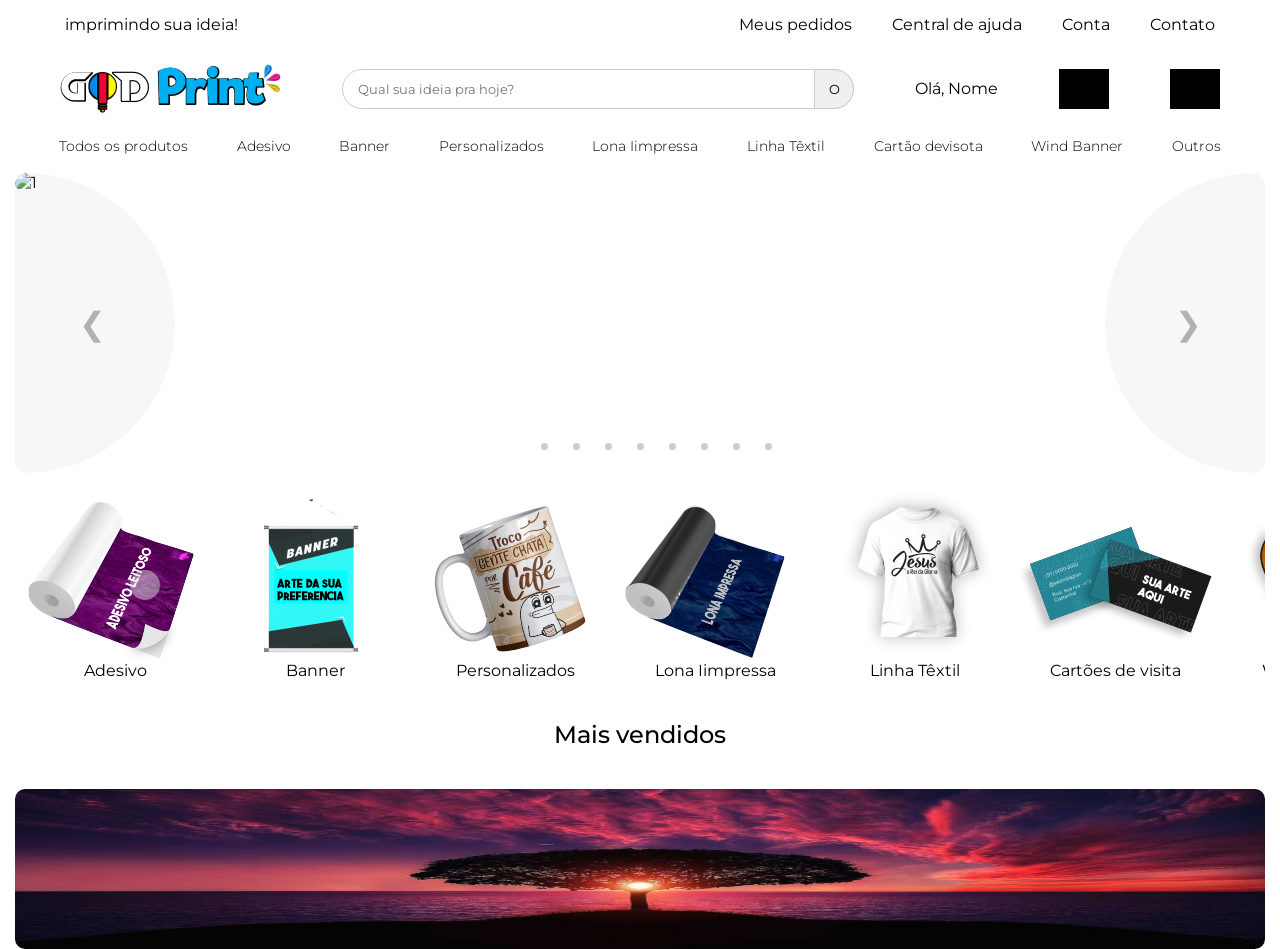
==== index.html @ 7f3253e9 "Initial commit" ====
<!DOCTYPE html>
<html lang="pt-br">
<head>
    <meta charset="UTF-8">
    <meta name="viewport" content="width=device-width, initial-scale=1.0">
    <title>God Print</title>
    <link rel="stylesheet" href="style.css">
</head>
<body>
    <header>
        <nav>
            <p class="slogan">imprimindo sua ideia!</p>
            <div class="nav">
                <li>Meus pedidos</li>
                <li>Central de ajuda</li>
                <li>Conta</li>
                <li>Contato</li>
            </div>
        </nav>
        <menu>
            <img src="imagens/logo.png" alt="logo">
            <div class="MenuDePesquisa">
                <input type="text" id="menu de pesquisa" placeholder="Qual sua ideia pra hoje?">
                <button id="ButtonPesquisa">O</button>
            </div>
            <div>
                <p>Olá, Nome</p>
            </div>
            <div id="favoritos" class="iconeMenu"></div>
            <div id="carrinho" class="iconeMenu"></div>
        </menu>
        <div class="nav-b">
            <li>Todos os produtos</li>
            <li>Adesivo</li>
            <li>Banner</li>
            <li>Personalizados</li>
            <li>Lona Iimpressa</li>
            <li>Linha Têxtil</li>
            <li>Cartão devisota</li>
            <li>Wind Banner</li>
            <li>Outros</li>  
        </div>
    </header>
    
    <div class="carousel">
        <div class="carousel-track" id="track">
          <!-- 9 imagens -->
          <div class="carousel-slide"><img src="https://picsum.photos/id/1011/800/400" alt="1" /></div>
          <div class="carousel-slide"><img src="https://picsum.photos/id/1012/800/400" alt="2" /></div>
          <div class="carousel-slide"><img src="https://picsum.photos/id/1013/800/400" alt="3" /></div>
          <div class="carousel-slide"><img src="https://picsum.photos/id/1015/800/400" alt="4" /></div>
          <div class="carousel-slide"><img src="https://picsum.photos/id/1016/800/400" alt="5" /></div>
          <div class="carousel-slide"><img src="https://picsum.photos/id/1018/800/400" alt="6" /></div>
          <div class="carousel-slide"><img src="https://picsum.photos/id/1020/800/400" alt="7" /></div>
          <div class="carousel-slide"><img src="https://picsum.photos/id/1021/800/400" alt="8" /></div>
          <div class="carousel-slide"><img src="https://picsum.photos/id/1024/800/400" alt="9" /></div>
        </div>
    
        <button class="nav-button prev" id="prev">&#10094;</button>
        <button class="nav-button next" id="next">&#10095;</button>
    
    </div>
    <div class="radio-nav" id="radio-nav"></div>

    <div class="NavLinhasDeProdutos"> 
        <div class="carrossel-container">
            <div class="carrossel" id="carrossel">
                <div class="LinhasDeProdutos">
                    <img src="imagens/adesivo-logo.png" alt="adesivo-logo">
                    <p>Adesivo</p>
                </div>
                <div class="LinhasDeProdutos">
                    <img src="imagens/banner-logo.png" alt="banner-logo">
                    <p>Banner</p>
                </div>
                <div class="LinhasDeProdutos">
                    <img src="imagens/caneca-logo.png" alt="Personalizados">
                    <p>Personalizados</p>
                </div>
                <div class="LinhasDeProdutos">
                    <img src="imagens/lona-impressa-logo.png" alt="lona-impressa-logo">
                    <p>Lona Iimpressa</p>
                </div>
                <div class="LinhasDeProdutos">
                    <img src="imagens/lonha-textil-logo.png" alt="linha-textil">
                    <p>Linha Têxtil</p>
                </div>
                <div class="LinhasDeProdutos">
                    <img src="imagens/cartoes-de-visita-logo.png" alt="cartoes-de-visita-logo">
                    <p>Cartões de visita</p>
                </div>
                <div class="LinhasDeProdutos">
                    <img src="imagens/wind-banner-logo.png" alt="wind-banner-logo">
                    <p>Wind Banner</p>
                </div>
                <div class="LinhasDeProdutos">
                    <img src="imagens/bone-logo.png" alt="bone-logo">
                    <p>Boné</p>
                </div>
            </div>
        </div>
    </div>
    <div class="botoes">
      <button id="anterior"><</button>
      <button id="proximo">></button>
    </div>

    <div class="MaisVendidos">
        <h2>Mais vendidos</h2>
        <img src="imagens/teste.jpg" alt="img1" class="img1">
    </div>
    
    <script src="script.js"></script>

</body>
</html>
---- style.css ----
@import url('https://fonts.googleapis.com/css2?family=Montserrat:ital,wght@0,100..900;1,100..900&display=swap');

* {
    box-sizing: border-box;
    padding: 0;
    margin: 0;
    font-family: "montserrat";
    list-style: none;
  }

  body {
    margin: auto;
    max-width: 1250px;
  }

  nav {
    display: flex;
    flex-direction: row;
    justify-content: space-between;
    padding: 15px 50px;
  }

  nav > div.nav {
    display: flex;
    gap: 40px;
  }

  menu {
    display: flex;
    justify-content: space-around;
    align-items: center;
    padding: 15px;
  }

  .iconeMenu {
    background-color: #000000;
    width: 50px;
    height: 40px;
  }

  .MenuDePesquisa > input {
    border: none;
    width: 40vw;
    height: 40px;
    border-radius: 20px;
    padding: 15px;
    border: 1px solid #cccccc;
    outline: none;
}

#ButtonPesquisa {
    position: absolute;
    transform: translate(-40px);
    
    border-radius: 0px 20px 20px 0px;
    width: 40px;
    height: 40px;
    border: 1px solid #cccccc;
  }

  .nav-b {
    display: flex;
    gap: 40px;
    justify-content: space-around;
    height: 35px;
    align-items: center;
    padding: 0 40px;
    font-weight: 300;
    font-size: 14px;
  }

  .carousel {
    margin: auto;
    margin-top: 10px;
    position: relative;
    width: 900%;
    max-width: 100%;
    height: 300px;
    overflow: hidden;
    border-radius: 12px;
  }

  .carousel-track {
    display: flex;
    transition: transform 1s ease;
    cursor: grab;
  }

  .carousel-slide {
    min-width: 100%;
    height: 100%;
    transition: 0.3s;
    user-select: none;
  }

  .carousel-slide img {
    min-width: 100%;
    display: block;
    border-radius: 12px;
  }

  .nav-button {
    width: 300px;
    height: 300px;
    position: absolute;
    top: 50%;
    background: #7a7a7a10;
    border: none;
    color: rgb(177, 177, 177);
    font-size: 2rem;
    padding: 0.5rem 1rem;
    cursor: pointer;
    z-index: 10;
    border-radius: 50%;
    transition: .5s;
  }

  .nav-button:hover {
    background: #7a7a7a40;
  }

  .prev {
    left: 10px;
    transform: translate(-50%, -50%);
    padding-left: 150px;
  }

  .next {
    right: 10px;
    transform: translate(50%, -50%);
    padding-right: 150px;
  }

  .radio-nav {
    width: 100%;
    transform: translateY(-40px);
    display: flex;
    justify-content: center;
    margin-top: 10px;
    gap: 2%;
  }

  .radio-nav input[type="radio"] {
    appearance: none;
    width: 7px;
    height: 7px;
    background: #cccccc;
    border-radius: 50%;
    cursor: pointer;
    transition: .5s;
  }

  .radio-nav input[type="radio"]:checked {
    background: #ffffff;
    transform: scale(1.5);
  }

  .NavLinhasDeProdutos {
    display: flex;
    overflow: hidden;
  }

  .LinhasDeProdutos {
    display: flex;
    flex-direction: column;
    text-align: center;
  }

  .carrossel-container {
    position: relative;
    width: 1250px;
    overflow: hidden;
  }

  .carrossel {
    display: flex;
    transition: transform 0.5s ease-in-out;
  }

  .item {
    min-width: 200px;
    height: 190px;
    display: flex;
    justify-content: center;
    align-items: center;
    font-size: 2em;
    color: white;
  }
  
  .botoes {
    position: absolute;
    top: 585px;
    left: 130px;
    width: 1340px;
    display: flex;
    justify-content: space-between;
    transform: translateY(-50%);
  }

  .botoes button {
    font-family: 'Franklin Gothic Medium', 'Arial Narrow', Arial, sans-serif;
    background: #dddddd80;
    color: #989898;
    width: 30px;
    height: 30px;
    border: none;
    cursor: pointer;
    font-size: 15px;
    border-radius: 50%;
    transition: .5s;
  }

  .botoes button:hover {
    background: #a4a4a4b3;
    color: white;
  }

  .MaisVendidos {
    display: flex;
    flex-direction: column;
    align-items: center;
  }
  
  .MaisVendidos > h2 {
    text-align: center;
    margin: 40px;
    font-weight: 500;
  }

  .MaisVendidos > .img1 {
    width: 100%;
    height: 160px;
    border-radius: 10px;
  }
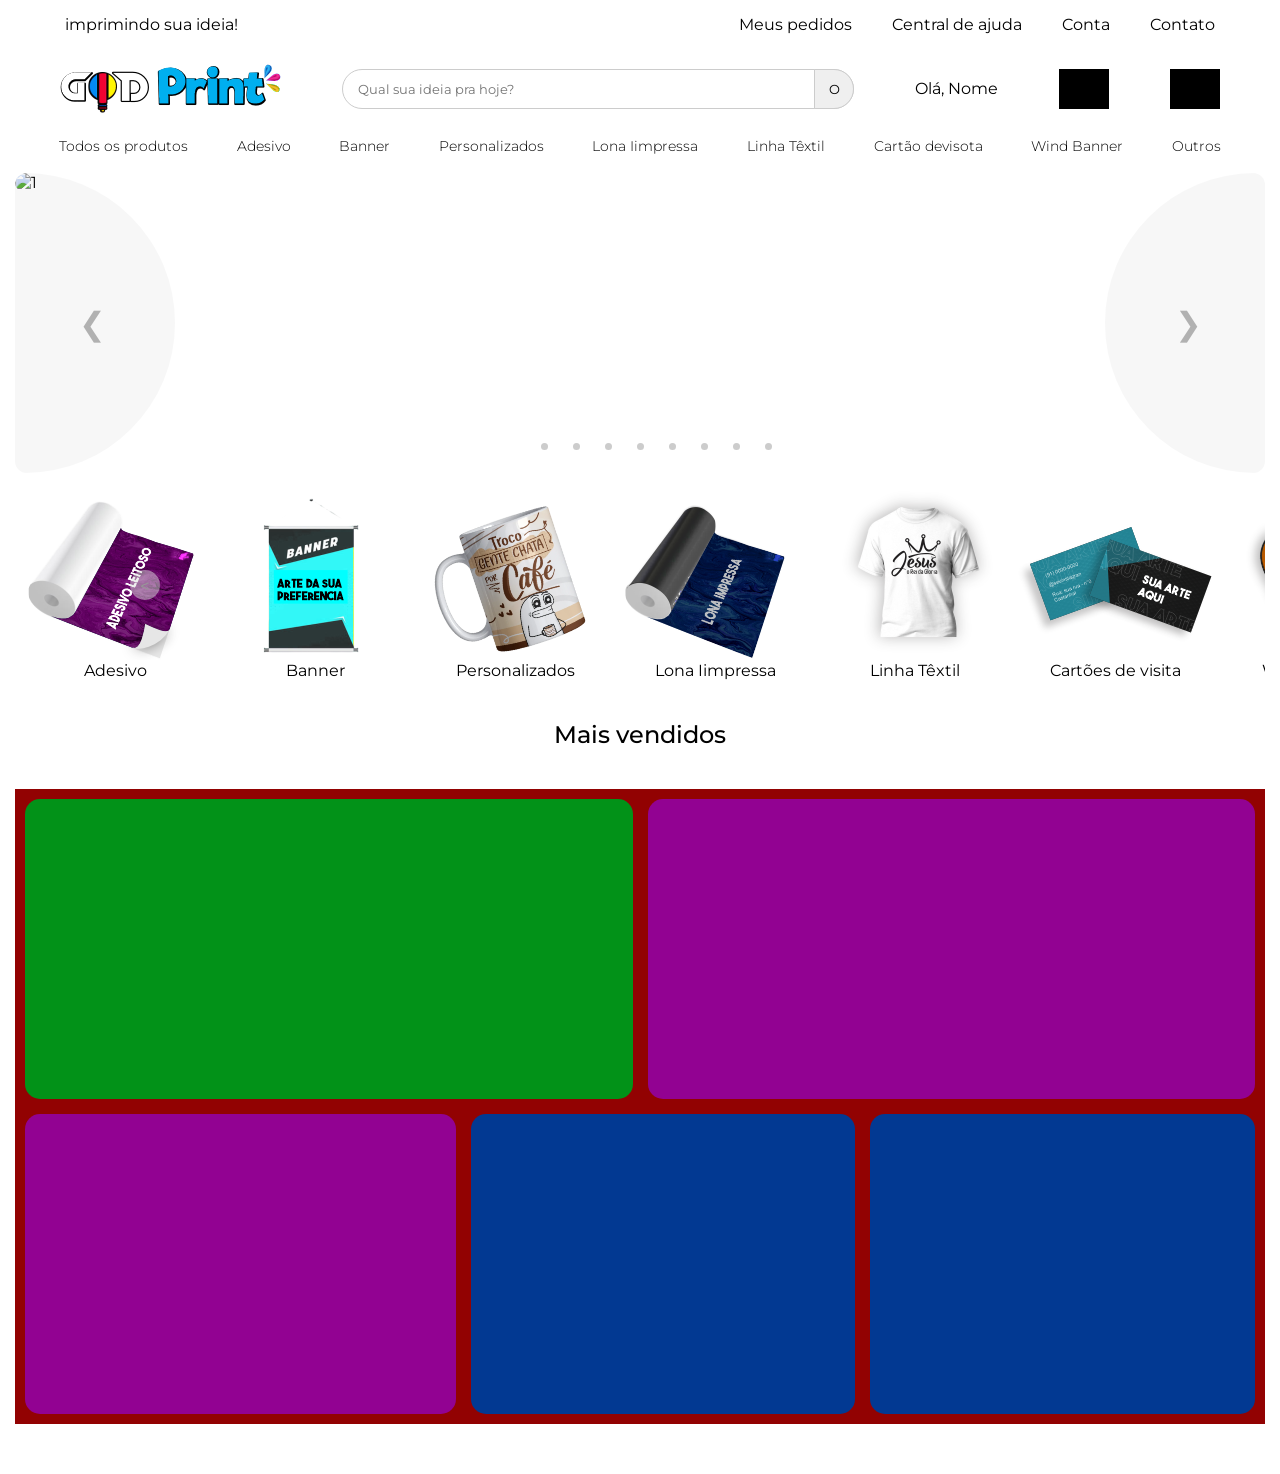
==== commit 106c12e2: "mais vendidos imgs" ====
--- a/index.html
+++ b/index.html
@@ -107,7 +107,27 @@
 
     <div class="MaisVendidos">
         <h2>Mais vendidos</h2>
-        <img src="imagens/teste.jpg" alt="img1" class="img1">
+
+        <div class="ConteinerMaisVendidos">
+        
+            <div class="imgMaisVendidos img1">
+                <!-- <img src="imagens/teste.jpg" alt="teste"> -->
+            </div>
+            <div class="imgMaisVendidos img2">
+                <!-- <img src="imagens/teste.jpg" alt="teste"> -->
+            </div>
+            <div class="imgMaisVendidos img3">
+                <!-- <img src="imagens/teste.jpg" alt="teste"> -->
+            </div>
+            <div class="imgMaisVendidos img4">
+                <!-- <img src="imagens/teste.jpg" alt="teste"> -->
+            </div>
+            <div class="imgMaisVendidos img5">
+                <!-- <img src="imagens/teste.jpg" alt="teste"> -->
+            </div>
+
+        </div>
+
     </div>
     
     <script src="script.js"></script>
--- a/style.css
+++ b/style.css
@@ -227,8 +227,31 @@
     font-weight: 500;
   }
 
-  .MaisVendidos > .img1 {
+  .ConteinerMaisVendidos {
+    display: flex;
+    flex-wrap: wrap;
+    background-color: #920202;
+    gap: 15px;
     width: 100%;
-    height: 160px;
-    border-radius: 10px;
+    margin-bottom: 50px;
+    padding: 10px;
+  }
+
+  .imgMaisVendidos {
+    /* width: 100%; */
+    height: 300px;
+    flex-grow: 1;
+    flex-basis: 200px;
+    background-color: #023992;
+    border-radius: 15px;
+  }
+
+  .ConteinerMaisVendidos .img1 {
+    min-width: 450px;
+    background-color: #029218;
+  }
+
+  .ConteinerMaisVendidos .img2, .img3 {
+    min-width: 35%;
+    background-color: #920292;
   }
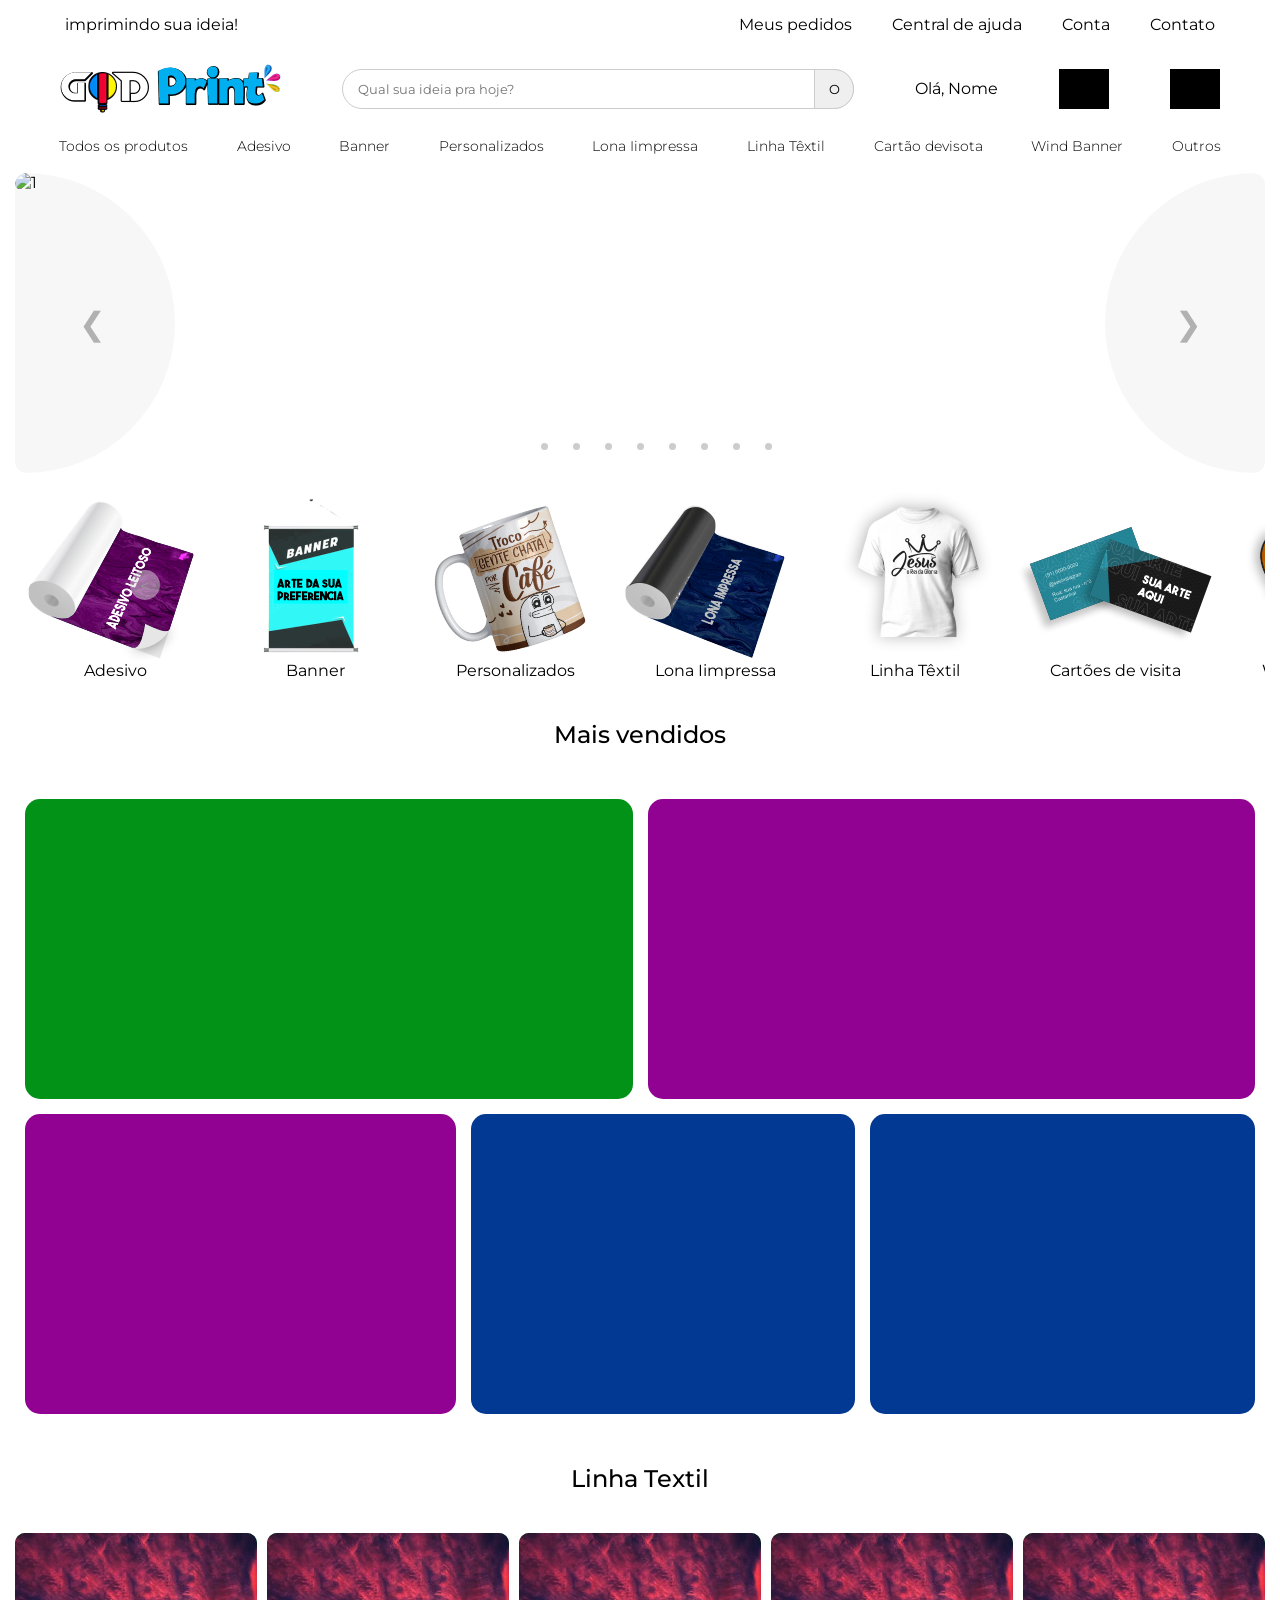
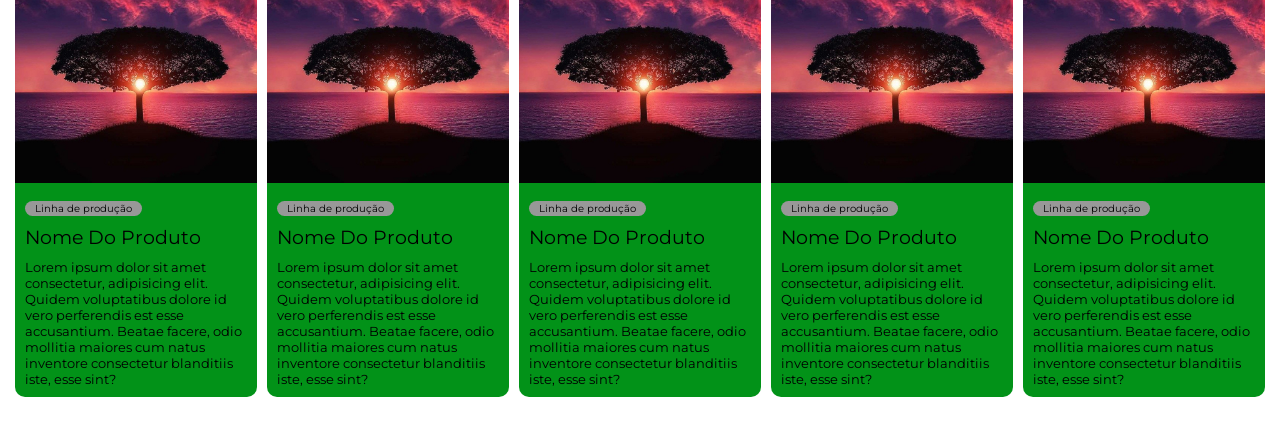
==== commit db0f66a8: "inicio dos produtos têxtil" ====
--- a/index.html
+++ b/index.html
@@ -3,6 +3,7 @@
 <head>
     <meta charset="UTF-8">
     <meta name="viewport" content="width=device-width, initial-scale=1.0">
+    <link rel="shortcut icon" type="imagex/png" href="imagens/favicon.png">
     <title>God Print</title>
     <link rel="stylesheet" href="style.css">
 </head>
@@ -128,6 +129,56 @@
 
         </div>
 
+        
+    </div>
+    <div class="LinhaTextil">
+
+        <h2>Linha Textil</h2>
+        
+        <div class="ConteinerProdutos">
+            <div class="Produto">
+                <img src="imagens/teste.jpg" alt="teste" class="imgProdut">
+                <div class="InfoProdutos">
+                    <span class="LinhaDeProducao">Linha de produção</span>
+                    <h3 class="NomeProduto">Nome Do Produto</h3>
+                    <p class="DescricaoProduto">Lorem ipsum dolor sit amet consectetur, adipisicing elit. Quidem voluptatibus dolore id vero perferendis est esse accusantium. Beatae facere, odio mollitia maiores cum natus inventore consectetur blanditiis iste, esse sint?</p>
+                </div>
+            </div>
+            <div class="Produto">
+                <img src="imagens/teste.jpg" alt="teste" class="imgProdut">
+                <div class="InfoProdutos">
+                    <span class="LinhaDeProducao">Linha de produção</span>
+                    <h3 class="NomeProduto">Nome Do Produto</h3>
+                    <p class="DescricaoProduto">Lorem ipsum dolor sit amet consectetur, adipisicing elit. Quidem voluptatibus dolore id vero perferendis est esse accusantium. Beatae facere, odio mollitia maiores cum natus inventore consectetur blanditiis iste, esse sint?</p>
+                </div>
+            </div>
+            <div class="Produto">
+                <img src="imagens/teste.jpg" alt="teste" class="imgProdut">
+                <div class="InfoProdutos">
+                    <span class="LinhaDeProducao">Linha de produção</span>
+                    <h3 class="NomeProduto">Nome Do Produto</h3>
+                    <p class="DescricaoProduto">Lorem ipsum dolor sit amet consectetur, adipisicing elit. Quidem voluptatibus dolore id vero perferendis est esse accusantium. Beatae facere, odio mollitia maiores cum natus inventore consectetur blanditiis iste, esse sint?</p>
+                </div>
+            </div>
+            <div class="Produto">
+                <img src="imagens/teste.jpg" alt="teste" class="imgProdut">
+                <div class="InfoProdutos">
+                    <span class="LinhaDeProducao">Linha de produção</span>
+                    <h3 class="NomeProduto">Nome Do Produto</h3>
+                    <p class="DescricaoProduto">Lorem ipsum dolor sit amet consectetur, adipisicing elit. Quidem voluptatibus dolore id vero perferendis est esse accusantium. Beatae facere, odio mollitia maiores cum natus inventore consectetur blanditiis iste, esse sint?</p>
+                </div>
+            </div>
+            <div class="Produto">
+                <img src="imagens/teste.jpg" alt="teste" class="imgProdut">
+                <div class="InfoProdutos">
+                    <span class="LinhaDeProducao">Linha de produção</span>
+                    <h3 class="NomeProduto">Nome Do Produto</h3>
+                    <p class="DescricaoProduto">Lorem ipsum dolor sit amet consectetur, adipisicing elit. Quidem voluptatibus dolore id vero perferendis est esse accusantium. Beatae facere, odio mollitia maiores cum natus inventore consectetur blanditiis iste, esse sint?</p>
+                </div>
+            </div>
+
+        </div>
+
     </div>
     
     <script src="script.js"></script>
--- a/style.css
+++ b/style.css
@@ -230,10 +230,8 @@
   .ConteinerMaisVendidos {
     display: flex;
     flex-wrap: wrap;
-    background-color: #920202;
     gap: 15px;
     width: 100%;
-    margin-bottom: 50px;
     padding: 10px;
   }
 
@@ -254,4 +252,49 @@
   .ConteinerMaisVendidos .img2, .img3 {
     min-width: 35%;
     background-color: #920292;
-  }+  }
+
+  .LinhaTextil > h2 {
+    text-align: center;
+    margin: 40px;
+    font-weight: 500;
+  }
+
+  .ConteinerProdutos {
+    display: flex;
+    gap: 10px;
+    margin-bottom: 50px;
+  }
+
+  .Produto {
+    background-color: #029218;
+    width: 300px;
+    border-radius: 10px;
+    overflow: hidden;
+  }
+
+  .Produto > img {
+    height: 250px;
+    width: 250px;
+    object-fit: cover;
+  }
+
+  .Produto > .InfoProdutos {
+    padding: 10px;
+  }
+
+  .LinhaDeProducao {
+    background-color: #989898;
+    padding: 1px 10px;
+    border-radius: 10px;
+    font-size: 10px;
+  }
+
+  .InfoProdutos h3 {
+    margin: 10px 0;
+    font-weight: 400;
+  }
+
+  .InfoProdutos p {
+    font-size: 13px;
+  }
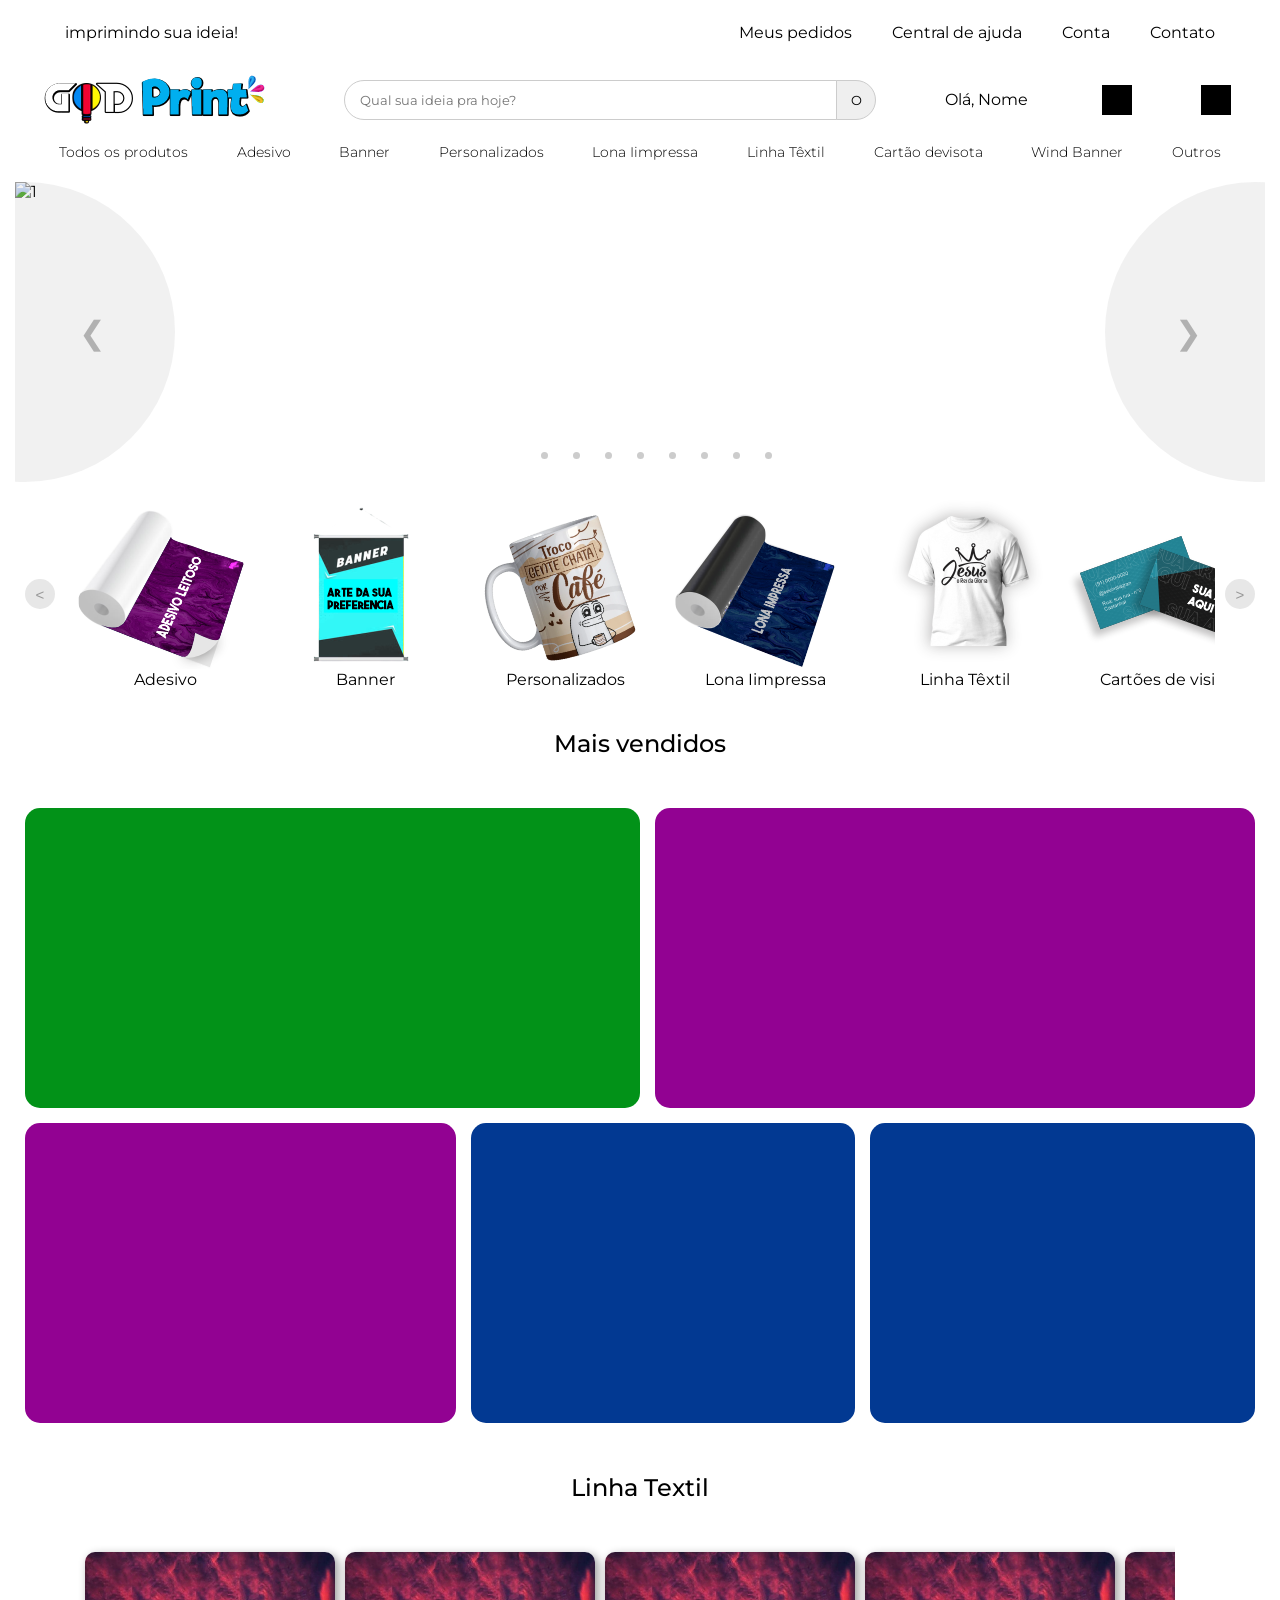
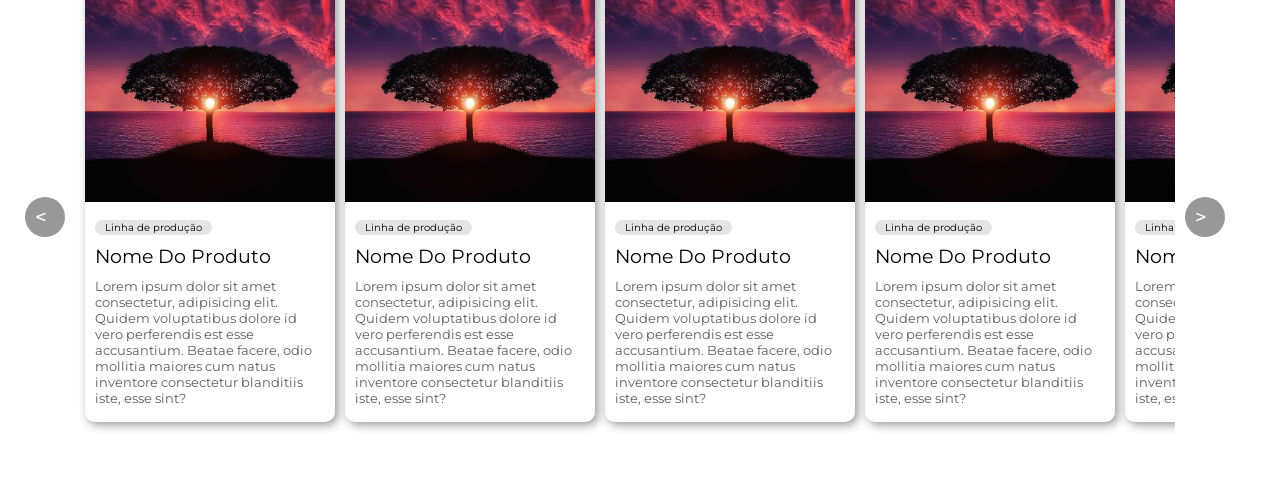
==== commit d9f27580: "Código Base Funcinando" ====
--- a/index.html
+++ b/index.html
@@ -6,6 +6,7 @@
     <link rel="shortcut icon" type="imagex/png" href="imagens/favicon.png">
     <title>God Print</title>
     <link rel="stylesheet" href="style.css">
+    <link rel="stylesheet" href="MediaQuery.css">
 </head>
 <body>
     <header>
@@ -20,6 +21,7 @@
         </nav>
         <menu>
             <img src="imagens/logo.png" alt="logo">
+            <img src="imagens/logo-god-print-mobile.png" alt="logo-god-print-mobile" class="logo-mobile">
             <div class="MenuDePesquisa">
                 <input type="text" id="menu de pesquisa" placeholder="Qual sua ideia pra hoje?">
                 <button id="ButtonPesquisa">O</button>
@@ -30,16 +32,25 @@
             <div id="favoritos" class="iconeMenu"></div>
             <div id="carrinho" class="iconeMenu"></div>
         </menu>
-        <div class="nav-b">
-            <li>Todos os produtos</li>
-            <li>Adesivo</li>
-            <li>Banner</li>
-            <li>Personalizados</li>
-            <li>Lona Iimpressa</li>
-            <li>Linha Têxtil</li>
-            <li>Cartão devisota</li>
-            <li>Wind Banner</li>
-            <li>Outros</li>  
+        <div class="nav-b" id="nav-b">
+            <ul>
+                <li>Todos os produtos</li>
+                <li>Adesivo</li>
+                <li>Banner</li>
+                <li>Personalizados</li>
+                <li>Lona Iimpressa</li>
+                <li>Linha Têxtil</li>
+                <li>Cartão devisota</li>
+                <li>Wind Banner</li>
+                <li>Outros</li>  
+            </ul>
+            <div id="btn-mobile">
+                <div class="mobileMenu">
+                    <div class="line1"></div>
+                    <div class="line2"></div>
+                    <div class="line3"></div>
+                </div>
+            </div>
         </div>
     </header>
     
@@ -59,11 +70,14 @@
     
         <button class="nav-button prev" id="prev">&#10094;</button>
         <button class="nav-button next" id="next">&#10095;</button>
-    
+        
     </div>
     <div class="radio-nav" id="radio-nav"></div>
-
+    
     <div class="NavLinhasDeProdutos"> 
+
+        <button id="anterior" class="BotoesRadioNav"><</button>
+
         <div class="carrossel-container">
             <div class="carrossel" id="carrossel">
                 <div class="LinhasDeProdutos">
@@ -100,10 +114,9 @@
                 </div>
             </div>
         </div>
-    </div>
-    <div class="botoes">
-      <button id="anterior"><</button>
-      <button id="proximo">></button>
+
+        <button id="proximo" class="BotoesRadioNav">></button>
+
     </div>
 
     <div class="MaisVendidos">
@@ -135,48 +148,65 @@
 
         <h2>Linha Textil</h2>
         
-        <div class="ConteinerProdutos">
-            <div class="Produto">
-                <img src="imagens/teste.jpg" alt="teste" class="imgProdut">
-                <div class="InfoProdutos">
-                    <span class="LinhaDeProducao">Linha de produção</span>
-                    <h3 class="NomeProduto">Nome Do Produto</h3>
-                    <p class="DescricaoProduto">Lorem ipsum dolor sit amet consectetur, adipisicing elit. Quidem voluptatibus dolore id vero perferendis est esse accusantium. Beatae facere, odio mollitia maiores cum natus inventore consectetur blanditiis iste, esse sint?</p>
-                </div>
-            </div>
-            <div class="Produto">
-                <img src="imagens/teste.jpg" alt="teste" class="imgProdut">
-                <div class="InfoProdutos">
-                    <span class="LinhaDeProducao">Linha de produção</span>
-                    <h3 class="NomeProduto">Nome Do Produto</h3>
-                    <p class="DescricaoProduto">Lorem ipsum dolor sit amet consectetur, adipisicing elit. Quidem voluptatibus dolore id vero perferendis est esse accusantium. Beatae facere, odio mollitia maiores cum natus inventore consectetur blanditiis iste, esse sint?</p>
-                </div>
-            </div>
-            <div class="Produto">
-                <img src="imagens/teste.jpg" alt="teste" class="imgProdut">
-                <div class="InfoProdutos">
-                    <span class="LinhaDeProducao">Linha de produção</span>
-                    <h3 class="NomeProduto">Nome Do Produto</h3>
-                    <p class="DescricaoProduto">Lorem ipsum dolor sit amet consectetur, adipisicing elit. Quidem voluptatibus dolore id vero perferendis est esse accusantium. Beatae facere, odio mollitia maiores cum natus inventore consectetur blanditiis iste, esse sint?</p>
-                </div>
-            </div>
-            <div class="Produto">
-                <img src="imagens/teste.jpg" alt="teste" class="imgProdut">
-                <div class="InfoProdutos">
-                    <span class="LinhaDeProducao">Linha de produção</span>
-                    <h3 class="NomeProduto">Nome Do Produto</h3>
-                    <p class="DescricaoProduto">Lorem ipsum dolor sit amet consectetur, adipisicing elit. Quidem voluptatibus dolore id vero perferendis est esse accusantium. Beatae facere, odio mollitia maiores cum natus inventore consectetur blanditiis iste, esse sint?</p>
-                </div>
-            </div>
-            <div class="Produto">
-                <img src="imagens/teste.jpg" alt="teste" class="imgProdut">
-                <div class="InfoProdutos">
-                    <span class="LinhaDeProducao">Linha de produção</span>
-                    <h3 class="NomeProduto">Nome Do Produto</h3>
-                    <p class="DescricaoProduto">Lorem ipsum dolor sit amet consectetur, adipisicing elit. Quidem voluptatibus dolore id vero perferendis est esse accusantium. Beatae facere, odio mollitia maiores cum natus inventore consectetur blanditiis iste, esse sint?</p>
-                </div>
-            </div>
-
+        <div class="ConteinerTextil" id="ConteinerTextil">
+
+            <button onclick="moveSlide(-1)" class="buttonTextil" id="AnteriorTextil"> < </button>
+
+
+            <div class="ConteinerProdutos">
+                <div class="ConteinerProduto" id="slider">
+                    <div class="Produto">
+                        <img src="imagens/teste.jpg" alt="teste" class="imgProdut">
+                        <div class="InfoProdutos">
+                            <span class="LinhaDeProducao">Linha de produção</span>
+                            <h3 class="NomeProduto">Nome Do Produto</h3>
+                            <p class="DescricaoProduto">Lorem ipsum dolor sit amet consectetur, adipisicing elit. Quidem voluptatibus dolore id vero perferendis est esse accusantium. Beatae facere, odio mollitia maiores cum natus inventore consectetur blanditiis iste, esse sint?</p>
+                        </div>
+                    </div>
+                    <div class="Produto">
+                        <img src="imagens/teste.jpg" alt="teste" class="imgProdut">
+                        <div class="InfoProdutos">
+                            <span class="LinhaDeProducao">Linha de produção</span>
+                            <h3 class="NomeProduto">Nome Do Produto</h3>
+                            <p class="DescricaoProduto">Lorem ipsum dolor sit amet consectetur, adipisicing elit. Quidem voluptatibus dolore id vero perferendis est esse accusantium. Beatae facere, odio mollitia maiores cum natus inventore consectetur blanditiis iste, esse sint?</p>
+                        </div>
+                    </div>
+                    <div class="Produto">
+                        <img src="imagens/teste.jpg" alt="teste" class="imgProdut">
+                        <div class="InfoProdutos">
+                            <span class="LinhaDeProducao">Linha de produção</span>
+                            <h3 class="NomeProduto">Nome Do Produto</h3>
+                            <p class="DescricaoProduto">Lorem ipsum dolor sit amet consectetur, adipisicing elit. Quidem voluptatibus dolore id vero perferendis est esse accusantium. Beatae facere, odio mollitia maiores cum natus inventore consectetur blanditiis iste, esse sint?</p>
+                        </div>
+                    </div>
+                    <div class="Produto">
+                        <img src="imagens/teste.jpg" alt="teste" class="imgProdut">
+                        <div class="InfoProdutos">
+                            <span class="LinhaDeProducao">Linha de produção</span>
+                            <h3 class="NomeProduto">Nome Do Produto</h3>
+                            <p class="DescricaoProduto">Lorem ipsum dolor sit amet consectetur, adipisicing elit. Quidem voluptatibus dolore id vero perferendis est esse accusantium. Beatae facere, odio mollitia maiores cum natus inventore consectetur blanditiis iste, esse sint?</p>
+                        </div>
+                    </div>
+                    <div class="Produto">
+                        <img src="imagens/teste.jpg" alt="teste" class="imgProdut">
+                        <div class="InfoProdutos">
+                            <span class="LinhaDeProducao">Linha de produção</span>
+                            <h3 class="NomeProduto">Nome Do Produto</h3>
+                            <p class="DescricaoProduto">Lorem ipsum dolor sit amet consectetur, adipisicing elit. Quidem voluptatibus dolore id vero perferendis est esse accusantium. Beatae facere, odio mollitia maiores cum natus inventore consectetur blanditiis iste, esse sint?</p>
+                        </div>
+                    </div>
+                    <div class="Produto">
+                        <img src="imagens/teste.jpg" alt="teste" class="imgProdut">
+                        <div class="InfoProdutos">
+                            <span class="LinhaDeProducao">Linha de produção</span>
+                            <h3 class="NomeProduto">Nome Do Produto</h3>
+                            <p class="DescricaoProduto">Lorem ipsum dolor sit amet consectetur, adipisicing elit. Quidem voluptatibus dolore id vero perferendis est esse accusantium. Beatae facere, odio mollitia maiores cum natus inventore consectetur blanditiis iste, esse sint?</p>
+                        </div>
+                    </div>
+                </div>
+            </div>
+
+            <button onclick="moveSlide(1)" class="buttonTextil" id="ProximoTextil ">></button>
         </div>
 
     </div>
--- a/style.css
+++ b/style.css
@@ -17,25 +17,48 @@
     display: flex;
     flex-direction: row;
     justify-content: space-between;
-    padding: 15px 50px;
   }
 
   nav > div.nav {
-    display: flex;
+    align-items: center;
+    justify-content: end;
+    display: none;
     gap: 40px;
+    width: 100%;
+  }
+
+  .slogan {
+    width: 100%;
+    text-align: end;
+    padding-right: 15px;
+    height: 35px;
+    line-height: 35px;
   }
 
   menu {
     display: flex;
     justify-content: space-around;
     align-items: center;
-    padding: 15px;
+    margin: 10px 0;
+  }
+
+  menu img {
+    display: none;
+  }
+
+  menu img.logo-mobile {
+    display: block;
+    scale: .8;
+    position: absolute;
+    top: 0px;
+    left: 5px;
   }
 
   .iconeMenu {
     background-color: #000000;
-    width: 50px;
-    height: 40px;
+    min-width: 30px;
+    height: 30px;
+    margin: 5px;
   }
 
   .MenuDePesquisa > input {
@@ -46,28 +69,68 @@
     padding: 15px;
     border: 1px solid #cccccc;
     outline: none;
+    margin: 0 20px;
 }
 
 #ButtonPesquisa {
+  position: absolute;
+  transform: translate(-40px);
+  
+  border-radius: 0px 20px 20px 0px;
+  width: 40px;
+  height: 40px;
+  border: 1px solid #cccccc;
+}
+
+menu p {
+  padding: 10px;
+}
+
+.nav-b {
+  display: flex;
+  height: 38px;
+}
+
+div.mobileMenu {
+  cursor: pointer;
+  transition: .5s;
+  position: absolute;
+  right: 20px;
+}
+
+div.mobileMenu div {
+    width: 32px;
+    height: 2px;
+    background-color: #070707;
+    margin: 8px;
+}
+
+div.mobileMenu:hover {
+    transform: scale(1.1);
+}
+
+  .nav-b ul {
     position: absolute;
-    transform: translate(-40px);
-    
-    border-radius: 0px 20px 20px 0px;
-    width: 40px;
-    height: 40px;
-    border: 1px solid #cccccc;
-  }
-
-  .nav-b {
-    display: flex;
-    gap: 40px;
-    justify-content: space-around;
-    height: 35px;
-    align-items: center;
-    padding: 0 40px;
-    font-weight: 300;
-    font-size: 14px;
-  }
+    right: 70px;
+    z-index: 1;
+    text-align: center;
+    color: white;
+    font-weight: 600;
+    font-size: 20px;
+    display: flex;
+    flex-direction: column;
+    gap: 25px;
+    background-color: #0000007e;
+    backdrop-filter: blur(8px);
+    padding: 20px;
+    border-radius: 15px;
+    box-shadow: 0px 0px 20px rgba(0, 0, 0, 0.63);
+    display: none;
+  }
+
+  .nav-b.active ul {
+    display: flex;
+}
 
   .carousel {
     margin: auto;
@@ -77,12 +140,12 @@
     max-width: 100%;
     height: 300px;
     overflow: hidden;
-    border-radius: 12px;
+    /* border-radius: 12px; */
   }
 
   .carousel-track {
     display: flex;
-    transition: transform 1s ease;
+    transition: transform .5s ease;
     cursor: grab;
   }
 
@@ -96,7 +159,7 @@
   .carousel-slide img {
     min-width: 100%;
     display: block;
-    border-radius: 12px;
+    /* border-radius: 12px; */
   }
 
   .nav-button {
@@ -104,7 +167,7 @@
     height: 300px;
     position: absolute;
     top: 50%;
-    background: #7a7a7a10;
+    background: #7a7a7a1a;
     border: none;
     color: rgb(177, 177, 177);
     font-size: 2rem;
@@ -116,7 +179,8 @@
   }
 
   .nav-button:hover {
-    background: #7a7a7a40;
+    backdrop-filter: blur(10px);
+    background-color: #00000015;
   }
 
   .prev {
@@ -157,19 +221,24 @@
 
   .NavLinhasDeProdutos {
     display: flex;
-    overflow: hidden;
   }
 
   .LinhasDeProdutos {
     display: flex;
     flex-direction: column;
     text-align: center;
+    transition: .4s;
+    cursor: pointer;
+  }
+
+  .LinhasDeProdutos:hover {
+    scale: 1.05;
   }
 
   .carrossel-container {
     position: relative;
-    width: 1250px;
     overflow: hidden;
+    /* background-color: #023992; */
   }
 
   .carrossel {
@@ -187,32 +256,39 @@
     color: white;
   }
   
-  .botoes {
+  /* .botoes {
+    background-color: #023992;
     position: absolute;
-    top: 585px;
-    left: 130px;
-    width: 1340px;
+    top: 75vh;
+    left: 50%;
+    transform: translate(-50%, -50%);
+    max-width: 1340px;
+    min-width: 350px;
     display: flex;
     justify-content: space-between;
     transform: translateY(-50%);
-  }
-
-  .botoes button {
+  } */
+
+  .BotoesRadioNav {
     font-family: 'Franklin Gothic Medium', 'Arial Narrow', Arial, sans-serif;
-    background: #dddddd80;
+    background: #cacaca73;
     color: #989898;
-    width: 30px;
+    min-width: 30px;
+    margin: 10px;
     height: 30px;
+    margin-top: 80px;
     border: none;
     cursor: pointer;
     font-size: 15px;
     border-radius: 50%;
     transition: .5s;
-  }
-
-  .botoes button:hover {
+    /* transform: translate(50px); */
+  }
+
+  .BotoesRadioNav:hover {
     background: #a4a4a4b3;
     color: white;
+    transform: scale(1.1);
   }
 
   .MaisVendidos {
@@ -242,10 +318,16 @@
     flex-basis: 200px;
     background-color: #023992;
     border-radius: 15px;
+    transition: .3s;
+    cursor: pointer;
+  }
+
+  .imgMaisVendidos:hover {
+    scale: 1.02;
   }
 
   .ConteinerMaisVendidos .img1 {
-    min-width: 450px;
+    min-width: 50%;
     background-color: #029218;
   }
 
@@ -253,38 +335,82 @@
     min-width: 35%;
     background-color: #920292;
   }
-
+  
   .LinhaTextil > h2 {
     text-align: center;
     margin: 40px;
     font-weight: 500;
   }
 
+  .ConteinerTextil {
+    display: flex;
+    align-items: center;
+  }
+
   .ConteinerProdutos {
+    max-width: 1100px;
+    overflow: hidden;
+  }
+  
+  .ConteinerProduto {
     display: flex;
     gap: 10px;
     margin-bottom: 50px;
+    height: 500px;
+    padding: 10px;
+    transition: transform 0.5s ease-in-out;
   }
 
   .Produto {
-    background-color: #029218;
-    width: 300px;
+    max-width: 250px;
+    min-width: 250px;
+    height: 98%;
     border-radius: 10px;
     overflow: hidden;
-  }
-
+    box-shadow: 3px 3px 10px #00000067;
+    cursor: pointer;
+    transition: .35s;
+  }
+
+  .buttonTextil {
+    margin: 10px;
+    display: flex;
+    font-family: 'montserrat';
+    font-weight: 500;
+    background-color: #989898;
+    color: white;
+    min-width: 40px;
+    height: 40px;
+    border-radius: 50%;
+    font-size: 20px;
+    text-align: center;
+    align-items: center;
+    border: none;
+    padding: 10px;
+    transition: .2s;
+  }
+
+  .buttonTextil:hover {
+    background-color: #5e5e5e;
+    scale: 1.1;
+  }
+  
+  .Produto:hover {
+    scale: 1.02;
+  }
+  
   .Produto > img {
     height: 250px;
     width: 250px;
     object-fit: cover;
   }
-
+  
   .Produto > .InfoProdutos {
     padding: 10px;
   }
 
   .LinhaDeProducao {
-    background-color: #989898;
+    background-color: #e4e4e4;
     padding: 1px 10px;
     border-radius: 10px;
     font-size: 10px;
@@ -297,4 +423,6 @@
 
   .InfoProdutos p {
     font-size: 13px;
-  }
+    color: #5e5e5e;
+  }
+
--- a/MediaQuery.css
+++ b/MediaQuery.css
@@ -0,0 +1,51 @@
+@media screen and (min-width: 1000px) {
+    .nav-b div {
+        display: none;
+    }
+
+    .nav-b ul {
+        display: flex;
+        position: relative;
+        right: 0;
+        gap: 40px;
+        justify-content: space-around;
+        flex-direction: row;
+        box-shadow: none;
+        height: 35px;
+        width: 100%;
+        align-items: center;
+        padding: 0 40px;
+        font-weight: 300;
+        font-size: 14px;
+        background: none;
+        color: black;
+    }
+}
+
+@media screen and (min-width: 800px) {
+
+    nav {
+        padding: 15px 50px;
+    }
+
+    .slogan {
+        position: relative;
+        text-align: start;
+    }
+
+    nav > div.nav {
+        display: flex;
+    }
+
+    menu img {
+        display: block;
+    }
+
+    menu img.logo-mobile {
+        display: none;
+    }
+
+    .icone-menu {
+        min-width: 50px;
+    }
+}
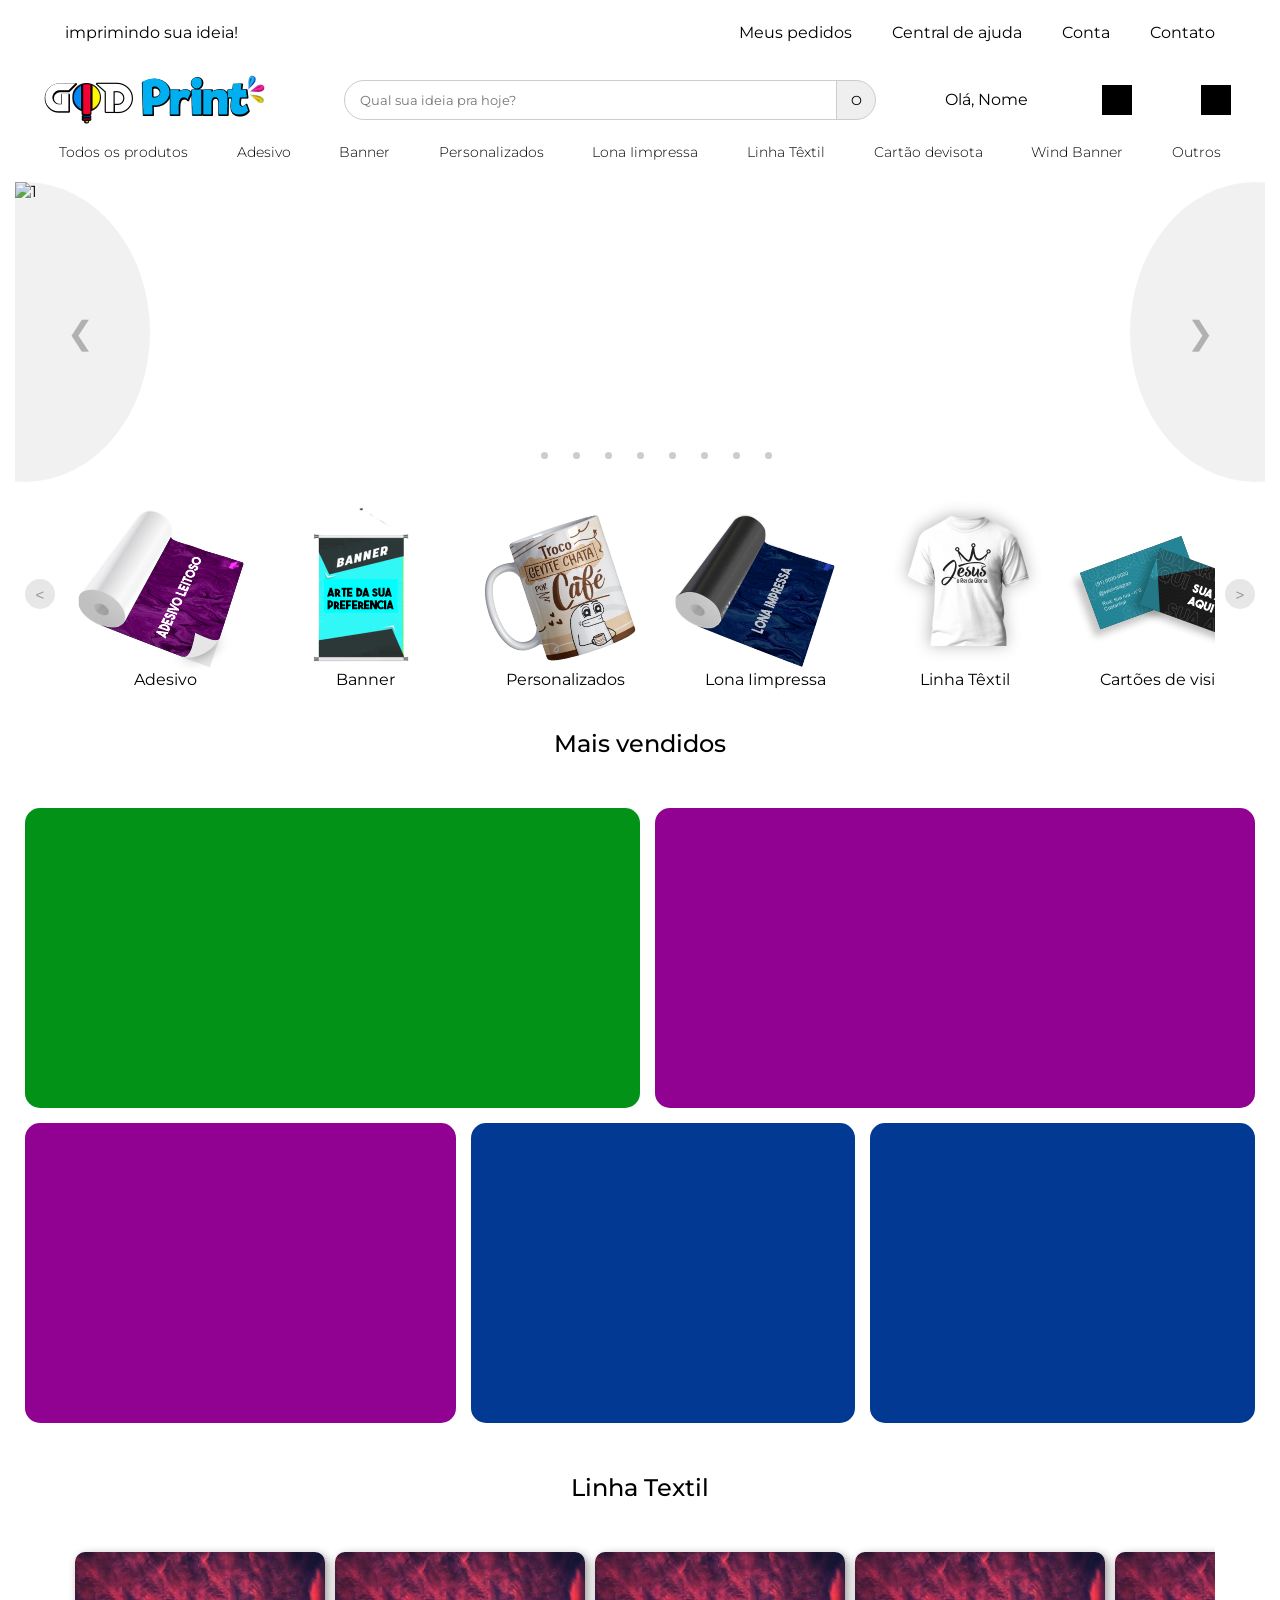
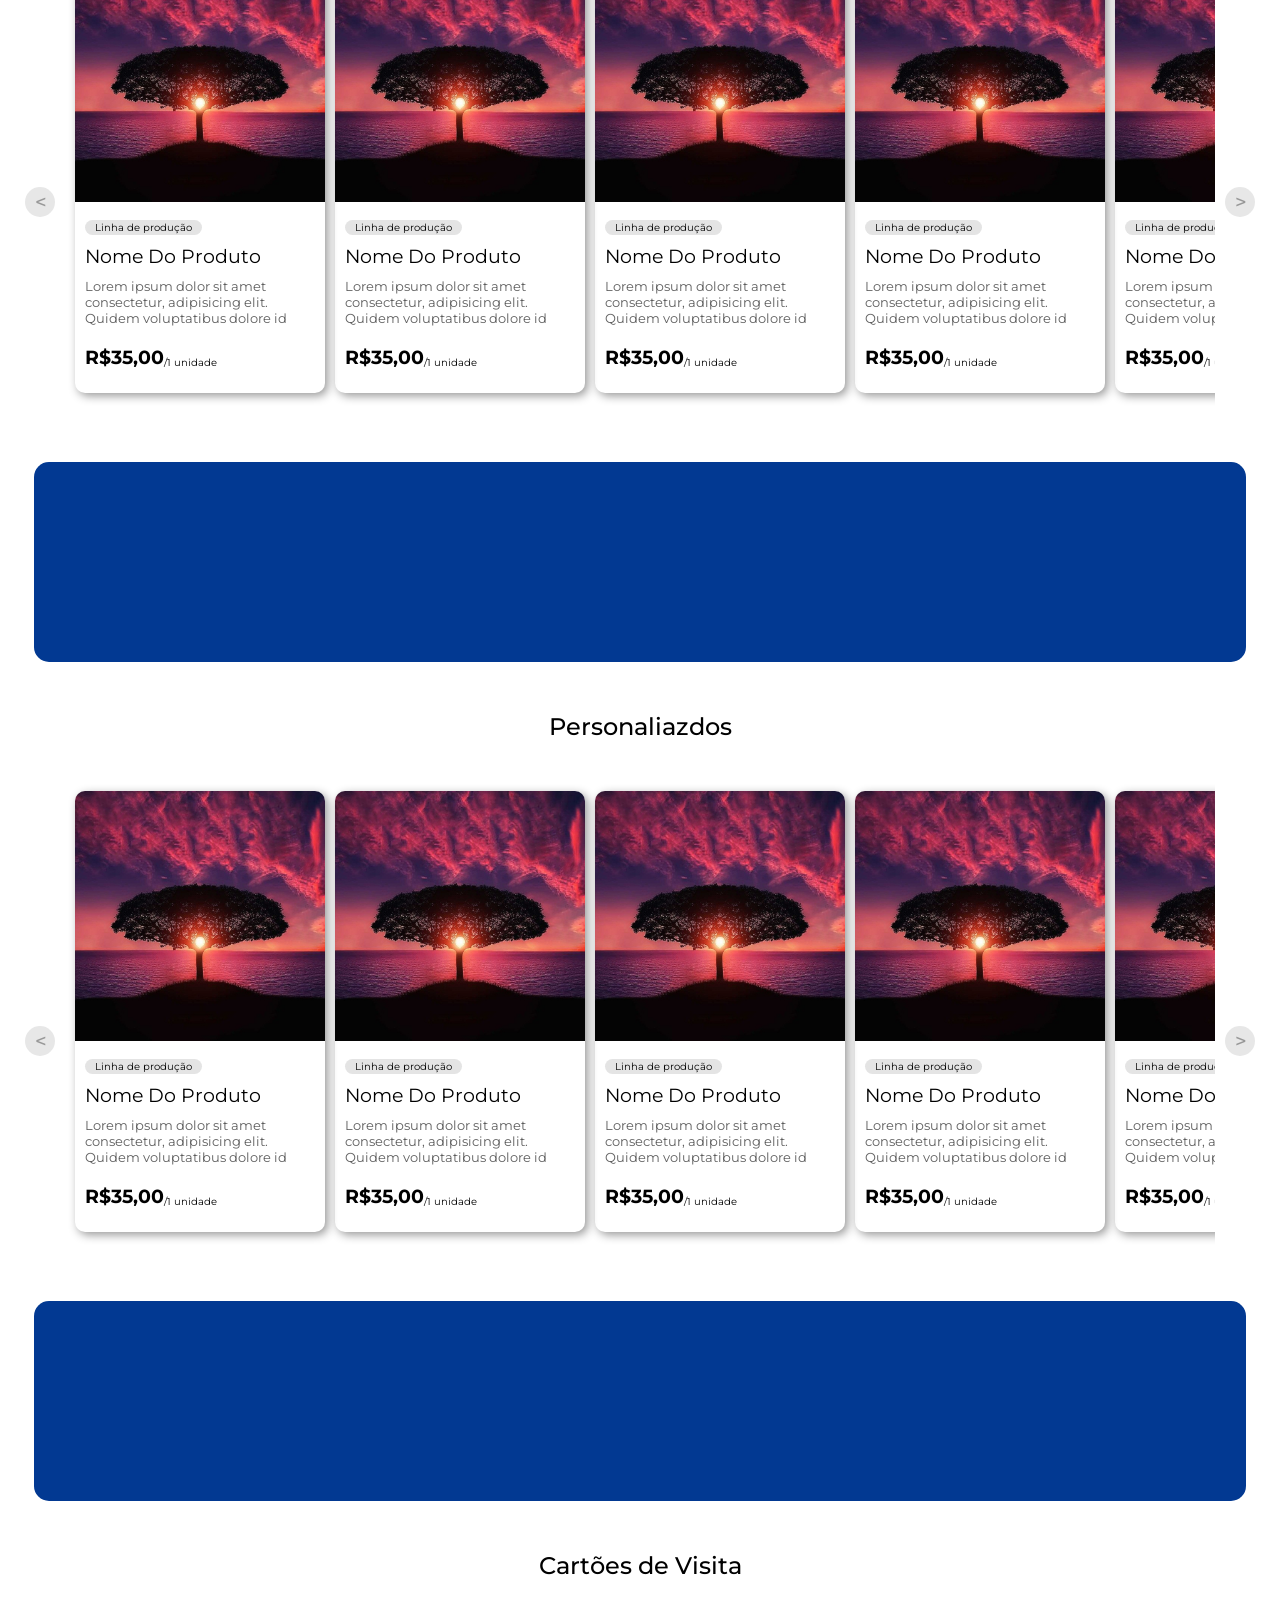
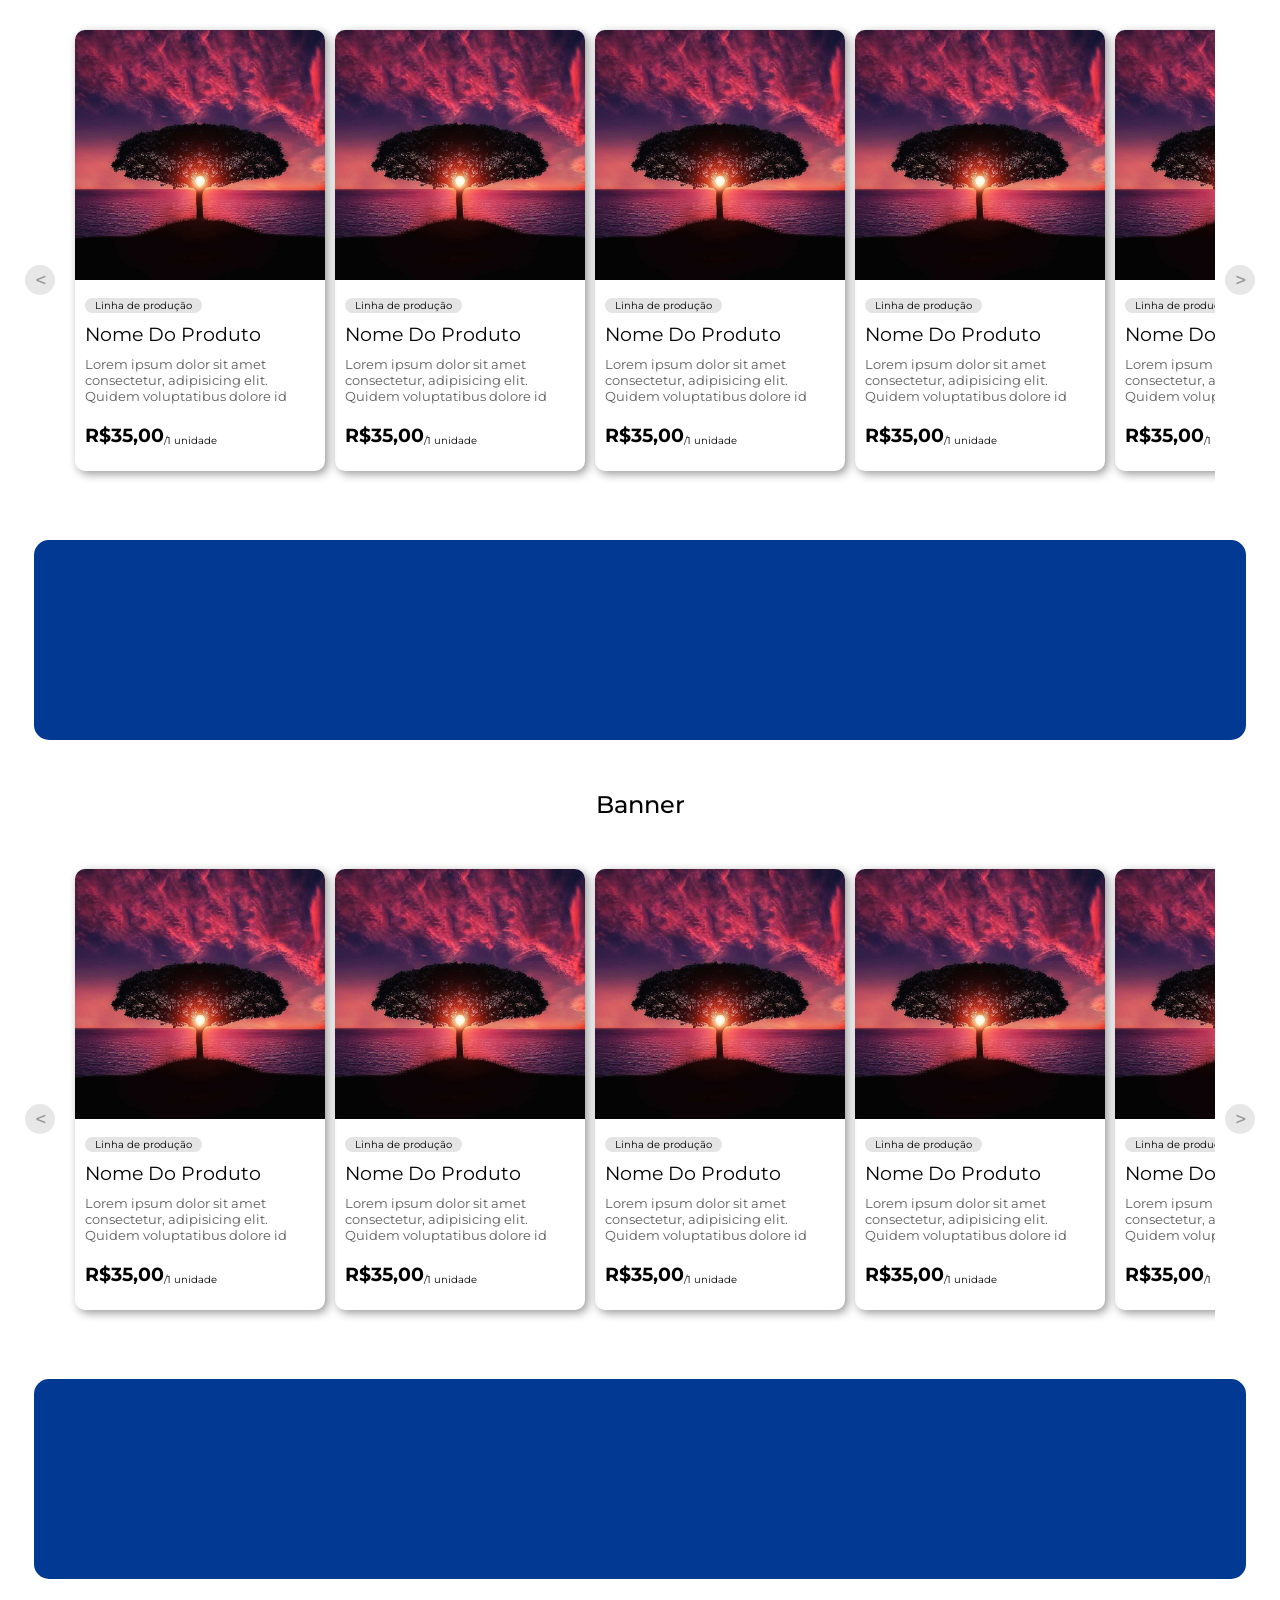
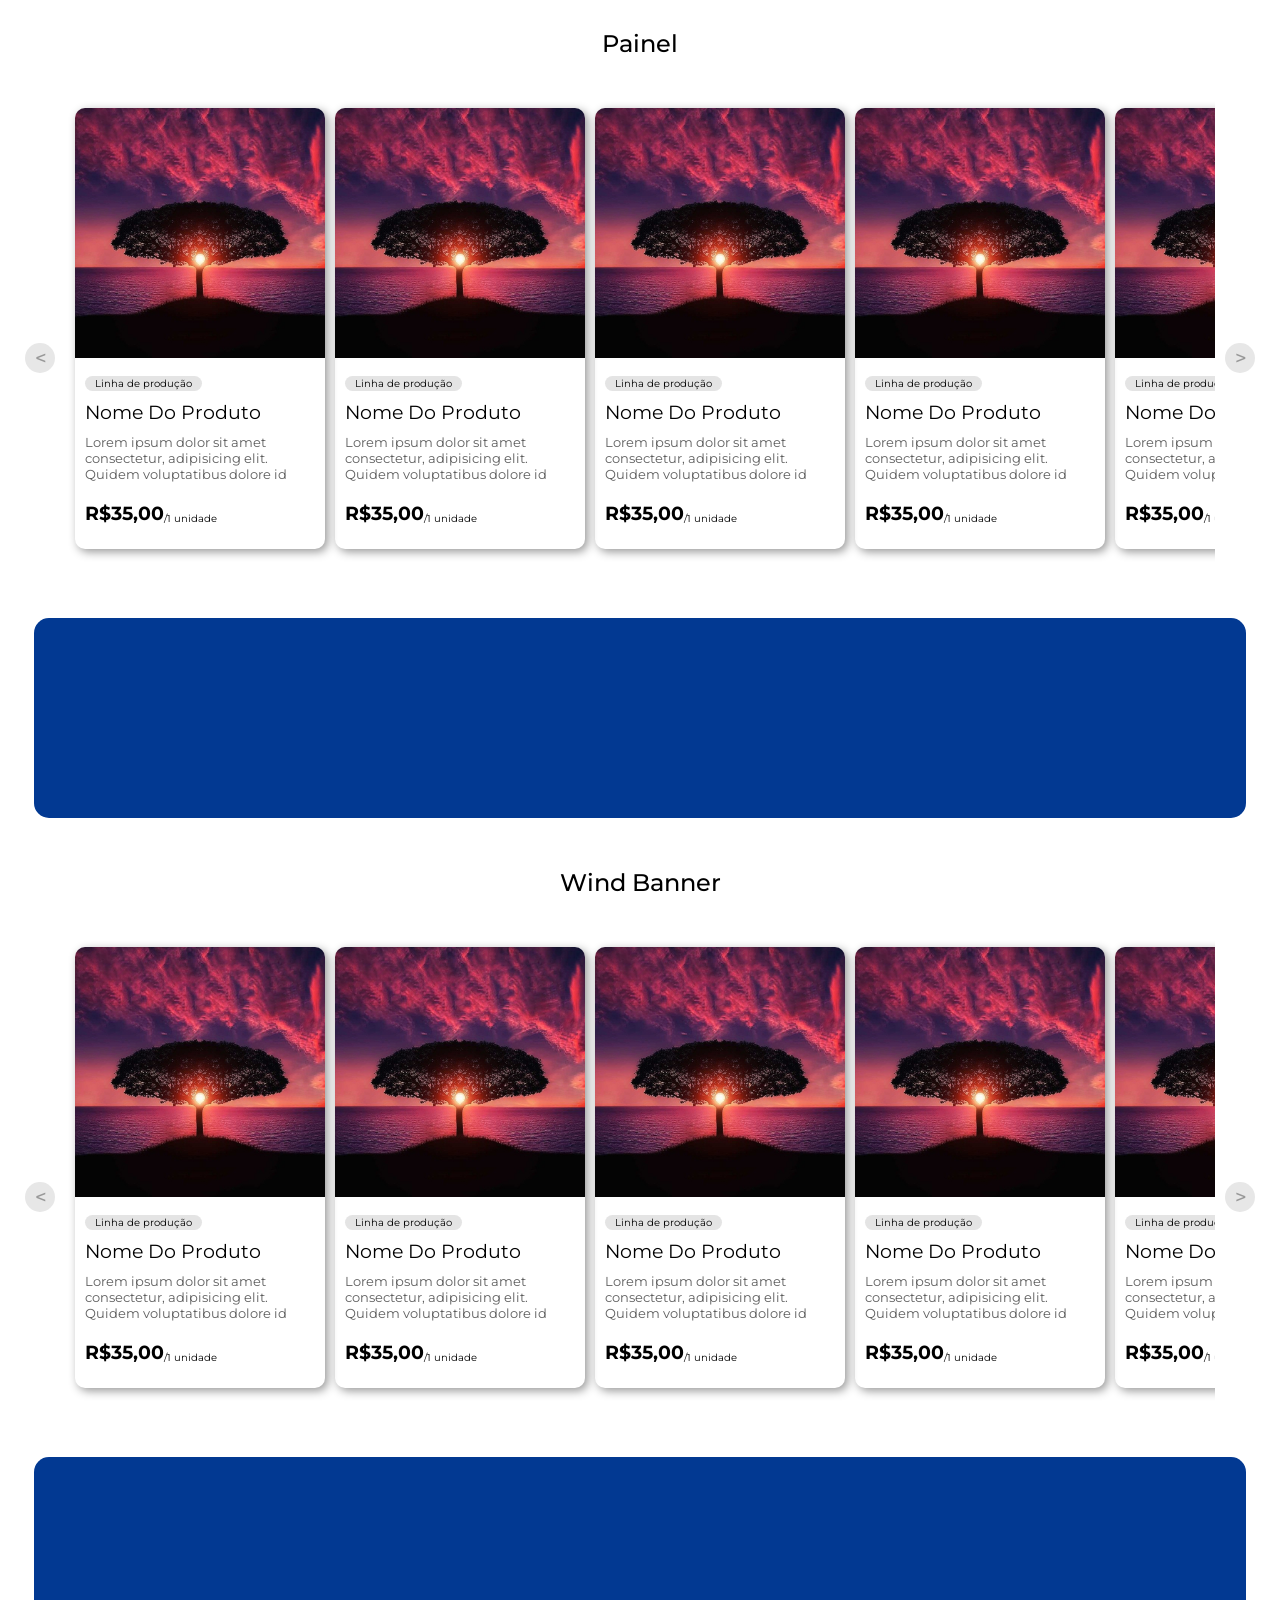
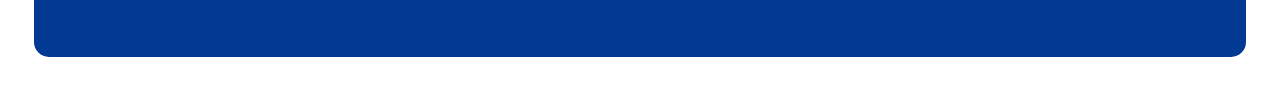
==== commit 86a2d300: "Adicionando Linhas de Produtos" ====
--- a/index.html
+++ b/index.html
@@ -148,65 +148,564 @@
 
         <h2>Linha Textil</h2>
         
-        <div class="ConteinerTextil" id="ConteinerTextil">
-
-            <button onclick="moveSlide(-1)" class="buttonTextil" id="AnteriorTextil"> < </button>
-
+        <div class="ConteinerTextil Conteiner" id="ConteinerTextil">
+
+            <button onclick="moveSlideTexil(-1)" class="buttonProduto" id="AnteriorTextil"> < </button>
 
             <div class="ConteinerProdutos">
-                <div class="ConteinerProduto" id="slider">
-                    <div class="Produto">
-                        <img src="imagens/teste.jpg" alt="teste" class="imgProdut">
-                        <div class="InfoProdutos">
-                            <span class="LinhaDeProducao">Linha de produção</span>
-                            <h3 class="NomeProduto">Nome Do Produto</h3>
-                            <p class="DescricaoProduto">Lorem ipsum dolor sit amet consectetur, adipisicing elit. Quidem voluptatibus dolore id vero perferendis est esse accusantium. Beatae facere, odio mollitia maiores cum natus inventore consectetur blanditiis iste, esse sint?</p>
-                        </div>
-                    </div>
-                    <div class="Produto">
-                        <img src="imagens/teste.jpg" alt="teste" class="imgProdut">
-                        <div class="InfoProdutos">
-                            <span class="LinhaDeProducao">Linha de produção</span>
-                            <h3 class="NomeProduto">Nome Do Produto</h3>
-                            <p class="DescricaoProduto">Lorem ipsum dolor sit amet consectetur, adipisicing elit. Quidem voluptatibus dolore id vero perferendis est esse accusantium. Beatae facere, odio mollitia maiores cum natus inventore consectetur blanditiis iste, esse sint?</p>
-                        </div>
-                    </div>
-                    <div class="Produto">
-                        <img src="imagens/teste.jpg" alt="teste" class="imgProdut">
-                        <div class="InfoProdutos">
-                            <span class="LinhaDeProducao">Linha de produção</span>
-                            <h3 class="NomeProduto">Nome Do Produto</h3>
-                            <p class="DescricaoProduto">Lorem ipsum dolor sit amet consectetur, adipisicing elit. Quidem voluptatibus dolore id vero perferendis est esse accusantium. Beatae facere, odio mollitia maiores cum natus inventore consectetur blanditiis iste, esse sint?</p>
-                        </div>
-                    </div>
-                    <div class="Produto">
-                        <img src="imagens/teste.jpg" alt="teste" class="imgProdut">
-                        <div class="InfoProdutos">
-                            <span class="LinhaDeProducao">Linha de produção</span>
-                            <h3 class="NomeProduto">Nome Do Produto</h3>
-                            <p class="DescricaoProduto">Lorem ipsum dolor sit amet consectetur, adipisicing elit. Quidem voluptatibus dolore id vero perferendis est esse accusantium. Beatae facere, odio mollitia maiores cum natus inventore consectetur blanditiis iste, esse sint?</p>
-                        </div>
-                    </div>
-                    <div class="Produto">
-                        <img src="imagens/teste.jpg" alt="teste" class="imgProdut">
-                        <div class="InfoProdutos">
-                            <span class="LinhaDeProducao">Linha de produção</span>
-                            <h3 class="NomeProduto">Nome Do Produto</h3>
-                            <p class="DescricaoProduto">Lorem ipsum dolor sit amet consectetur, adipisicing elit. Quidem voluptatibus dolore id vero perferendis est esse accusantium. Beatae facere, odio mollitia maiores cum natus inventore consectetur blanditiis iste, esse sint?</p>
-                        </div>
-                    </div>
-                    <div class="Produto">
-                        <img src="imagens/teste.jpg" alt="teste" class="imgProdut">
-                        <div class="InfoProdutos">
-                            <span class="LinhaDeProducao">Linha de produção</span>
-                            <h3 class="NomeProduto">Nome Do Produto</h3>
-                            <p class="DescricaoProduto">Lorem ipsum dolor sit amet consectetur, adipisicing elit. Quidem voluptatibus dolore id vero perferendis est esse accusantium. Beatae facere, odio mollitia maiores cum natus inventore consectetur blanditiis iste, esse sint?</p>
-                        </div>
-                    </div>
-                </div>
-            </div>
-
-            <button onclick="moveSlide(1)" class="buttonTextil" id="ProximoTextil ">></button>
+                <div class="ConteinerProduto" id="sliderTextil">
+                    <div class="Produto">
+                        <img src="imagens/teste.jpg" alt="teste" class="imgProdut">
+                        <div class="InfoProdutos">
+                            <span class="LinhaDeProducao">Linha de produção</span>
+                            <h3 class="NomeProduto">Nome Do Produto</h3>
+                            <p class="DescricaoProduto">Lorem ipsum dolor sit amet consectetur, adipisicing elit. Quidem voluptatibus dolore id</p>
+                        </div>
+                        <div class="valor">
+                            <h3>R$35,00</h3>
+                            <p>/1 unidade</p>
+                        </div>
+                    </div>
+                    <div class="Produto">
+                        <img src="imagens/teste.jpg" alt="teste" class="imgProdut">
+                        <div class="InfoProdutos">
+                            <span class="LinhaDeProducao">Linha de produção</span>
+                            <h3 class="NomeProduto">Nome Do Produto</h3>
+                            <p class="DescricaoProduto">Lorem ipsum dolor sit amet consectetur, adipisicing elit. Quidem voluptatibus dolore id</p>
+                        </div>
+                        <div class="valor">
+                            <h3>R$35,00</h3>
+                            <p>/1 unidade</p>
+                        </div>
+                    </div>
+                    <div class="Produto">
+                        <img src="imagens/teste.jpg" alt="teste" class="imgProdut">
+                        <div class="InfoProdutos">
+                            <span class="LinhaDeProducao">Linha de produção</span>
+                            <h3 class="NomeProduto">Nome Do Produto</h3>
+                            <p class="DescricaoProduto">Lorem ipsum dolor sit amet consectetur, adipisicing elit. Quidem voluptatibus dolore id</p>
+                        </div>
+                        <div class="valor">
+                            <h3>R$35,00</h3>
+                            <p>/1 unidade</p>
+                        </div>
+                    </div>
+                    <div class="Produto">
+                        <img src="imagens/teste.jpg" alt="teste" class="imgProdut">
+                        <div class="InfoProdutos">
+                            <span class="LinhaDeProducao">Linha de produção</span>
+                            <h3 class="NomeProduto">Nome Do Produto</h3>
+                            <p class="DescricaoProduto">Lorem ipsum dolor sit amet consectetur, adipisicing elit. Quidem voluptatibus dolore id</p>
+                        </div>
+                        <div class="valor">
+                            <h3>R$35,00</h3>
+                            <p>/1 unidade</p>
+                        </div>
+                    </div>
+                    <div class="Produto">
+                        <img src="imagens/teste.jpg" alt="teste" class="imgProdut">
+                        <div class="InfoProdutos">
+                            <span class="LinhaDeProducao">Linha de produção</span>
+                            <h3 class="NomeProduto">Nome Do Produto</h3>
+                            <p class="DescricaoProduto">Lorem ipsum dolor sit amet consectetur, adipisicing elit. Quidem voluptatibus dolore id</p>
+                        </div>
+                        <div class="valor">
+                            <h3>R$35,00</h3>
+                            <p>/1 unidade</p>
+                        </div>
+                    </div>
+                    <div class="Produto">
+                        <img src="imagens/teste.jpg" alt="teste" class="imgProdut">
+                        <div class="InfoProdutos">
+                            <span class="LinhaDeProducao">Linha de produção</span>
+                            <h3 class="NomeProduto">Nome Do Produto</h3>
+                            <p class="DescricaoProduto">Lorem ipsum dolor sit amet consectetur, adipisicing elit. Quidem voluptatibus dolore id</p>
+                        </div>
+                        <div class="valor">
+                            <h3>R$35,00</h3>
+                            <p>/1 unidade</p>
+                        </div>
+                    </div>
+                </div>
+            </div>
+
+            <button onclick="moveSlideTexil(1)" class="buttonProduto" id="ProximoTextil ">></button>
+        </div>
+
+        <div class="imgProduto">
+            <!-- <img src="" alt=""> -->
+        </div>
+
+    </div>
+
+    <div class="LinhaPersonalizados">
+
+        <h2>Personaliazdos</h2>
+        
+        <div class="ConteinerPersonalizados Conteiner" id="ConteinerPersonalizados">
+
+            <button onclick="moveSlidePersonalizados(-1)" class="buttonProduto" id="AnteriorTextil"> < </button>
+
+
+            <div class="ConteinerProdutos">
+                <div class="ConteinerProduto" id="sliderPersonalizados">
+                    <div class="Produto">
+                        <img src="imagens/teste.jpg" alt="teste" class="imgProdut">
+                        <div class="InfoProdutos">
+                            <span class="LinhaDeProducao">Linha de produção</span>
+                            <h3 class="NomeProduto">Nome Do Produto</h3>
+                            <p class="DescricaoProduto">Lorem ipsum dolor sit amet consectetur, adipisicing elit. Quidem voluptatibus dolore id</p>
+                        </div>
+                        <div class="valor">
+                            <h3>R$35,00</h3>
+                            <p>/1 unidade</p>
+                        </div>
+                    </div>
+                    <div class="Produto">
+                        <img src="imagens/teste.jpg" alt="teste" class="imgProdut">
+                        <div class="InfoProdutos">
+                            <span class="LinhaDeProducao">Linha de produção</span>
+                            <h3 class="NomeProduto">Nome Do Produto</h3>
+                            <p class="DescricaoProduto">Lorem ipsum dolor sit amet consectetur, adipisicing elit. Quidem voluptatibus dolore id</p>
+                        </div>
+                        <div class="valor">
+                            <h3>R$35,00</h3>
+                            <p>/1 unidade</p>
+                        </div>
+                    </div>
+                    <div class="Produto">
+                        <img src="imagens/teste.jpg" alt="teste" class="imgProdut">
+                        <div class="InfoProdutos">
+                            <span class="LinhaDeProducao">Linha de produção</span>
+                            <h3 class="NomeProduto">Nome Do Produto</h3>
+                            <p class="DescricaoProduto">Lorem ipsum dolor sit amet consectetur, adipisicing elit. Quidem voluptatibus dolore id</p>
+                        </div>
+                        <div class="valor">
+                            <h3>R$35,00</h3>
+                            <p>/1 unidade</p>
+                        </div>
+                    </div>
+                    <div class="Produto">
+                        <img src="imagens/teste.jpg" alt="teste" class="imgProdut">
+                        <div class="InfoProdutos">
+                            <span class="LinhaDeProducao">Linha de produção</span>
+                            <h3 class="NomeProduto">Nome Do Produto</h3>
+                            <p class="DescricaoProduto">Lorem ipsum dolor sit amet consectetur, adipisicing elit. Quidem voluptatibus dolore id</p>
+                        </div>
+                        <div class="valor">
+                            <h3>R$35,00</h3>
+                            <p>/1 unidade</p>
+                        </div>
+                    </div>
+                    <div class="Produto">
+                        <img src="imagens/teste.jpg" alt="teste" class="imgProdut">
+                        <div class="InfoProdutos">
+                            <span class="LinhaDeProducao">Linha de produção</span>
+                            <h3 class="NomeProduto">Nome Do Produto</h3>
+                            <p class="DescricaoProduto">Lorem ipsum dolor sit amet consectetur, adipisicing elit. Quidem voluptatibus dolore id</p>
+                        </div>
+                        <div class="valor">
+                            <h3>R$35,00</h3>
+                            <p>/1 unidade</p>
+                        </div>
+                    </div>
+                    <div class="Produto">
+                        <img src="imagens/teste.jpg" alt="teste" class="imgProdut">
+                        <div class="InfoProdutos">
+                            <span class="LinhaDeProducao">Linha de produção</span>
+                            <h3 class="NomeProduto">Nome Do Produto</h3>
+                            <p class="DescricaoProduto">Lorem ipsum dolor sit amet consectetur, adipisicing elit. Quidem voluptatibus dolore id</p>
+                        </div>
+                        <div class="valor">
+                            <h3>R$35,00</h3>
+                            <p>/1 unidade</p>
+                        </div>
+                    </div>
+                </div>
+            </div>
+
+            <button onclick="moveSlidePersonalizados(1)" class="buttonProduto" id="ProximoPersonalizados ">></button>
+        </div>
+
+        <div class="imgProduto">
+            <!-- <img src="" alt=""> -->
+        </div>
+
+    </div>
+
+    <div class="LinhaCartoes">
+
+        <h2>Cartões de Visita</h2>
+        
+        <div class="Conteiner">
+
+            <button onclick="moveSlideCartoes(-1)" class="buttonProduto"> < </button>
+
+
+            <div class="ConteinerProdutos">
+                <div class="ConteinerProduto" id="sliderCartoes">
+                    <div class="Produto">
+                        <img src="imagens/teste.jpg" alt="teste" class="imgProdut">
+                        <div class="InfoProdutos">
+                            <span class="LinhaDeProducao">Linha de produção</span>
+                            <h3 class="NomeProduto">Nome Do Produto</h3>
+                            <p class="DescricaoProduto">Lorem ipsum dolor sit amet consectetur, adipisicing elit. Quidem voluptatibus dolore id</p>
+                        </div>
+                        <div class="valor">
+                            <h3>R$35,00</h3>
+                            <p>/1 unidade</p>
+                        </div>
+                    </div>
+                    <div class="Produto">
+                        <img src="imagens/teste.jpg" alt="teste" class="imgProdut">
+                        <div class="InfoProdutos">
+                            <span class="LinhaDeProducao">Linha de produção</span>
+                            <h3 class="NomeProduto">Nome Do Produto</h3>
+                            <p class="DescricaoProduto">Lorem ipsum dolor sit amet consectetur, adipisicing elit. Quidem voluptatibus dolore id</p>
+                        </div>
+                        <div class="valor">
+                            <h3>R$35,00</h3>
+                            <p>/1 unidade</p>
+                        </div>
+                    </div>
+                    <div class="Produto">
+                        <img src="imagens/teste.jpg" alt="teste" class="imgProdut">
+                        <div class="InfoProdutos">
+                            <span class="LinhaDeProducao">Linha de produção</span>
+                            <h3 class="NomeProduto">Nome Do Produto</h3>
+                            <p class="DescricaoProduto">Lorem ipsum dolor sit amet consectetur, adipisicing elit. Quidem voluptatibus dolore id</p>
+                        </div>
+                        <div class="valor">
+                            <h3>R$35,00</h3>
+                            <p>/1 unidade</p>
+                        </div>
+                    </div>
+                    <div class="Produto">
+                        <img src="imagens/teste.jpg" alt="teste" class="imgProdut">
+                        <div class="InfoProdutos">
+                            <span class="LinhaDeProducao">Linha de produção</span>
+                            <h3 class="NomeProduto">Nome Do Produto</h3>
+                            <p class="DescricaoProduto">Lorem ipsum dolor sit amet consectetur, adipisicing elit. Quidem voluptatibus dolore id</p>
+                        </div>
+                        <div class="valor">
+                            <h3>R$35,00</h3>
+                            <p>/1 unidade</p>
+                        </div>
+                    </div>
+                    <div class="Produto">
+                        <img src="imagens/teste.jpg" alt="teste" class="imgProdut">
+                        <div class="InfoProdutos">
+                            <span class="LinhaDeProducao">Linha de produção</span>
+                            <h3 class="NomeProduto">Nome Do Produto</h3>
+                            <p class="DescricaoProduto">Lorem ipsum dolor sit amet consectetur, adipisicing elit. Quidem voluptatibus dolore id</p>
+                        </div>
+                        <div class="valor">
+                            <h3>R$35,00</h3>
+                            <p>/1 unidade</p>
+                        </div>
+                    </div>
+                    <div class="Produto">
+                        <img src="imagens/teste.jpg" alt="teste" class="imgProdut">
+                        <div class="InfoProdutos">
+                            <span class="LinhaDeProducao">Linha de produção</span>
+                            <h3 class="NomeProduto">Nome Do Produto</h3>
+                            <p class="DescricaoProduto">Lorem ipsum dolor sit amet consectetur, adipisicing elit. Quidem voluptatibus dolore id</p>
+                        </div>
+                        <div class="valor">
+                            <h3>R$35,00</h3>
+                            <p>/1 unidade</p>
+                        </div>
+                    </div>
+                </div>
+            </div>
+
+            <button onclick="moveSlideCartoes(1)" class="buttonProduto">></button>
+        </div>
+
+        <div class="imgProduto">
+            <!-- <img src="" alt=""> -->
+        </div>
+
+    </div>
+    <div class="LinhaBanner">
+
+        <h2>Banner</h2>
+        
+        <div class="Conteiner">
+
+            <button onclick="moveSlideBanner(-1)" class="buttonProduto"> < </button>
+
+
+            <div class="ConteinerProdutos">
+                <div class="ConteinerProduto" id="sliderBanner">
+                    <div class="Produto">
+                        <img src="imagens/teste.jpg" alt="teste" class="imgProdut">
+                        <div class="InfoProdutos">
+                            <span class="LinhaDeProducao">Linha de produção</span>
+                            <h3 class="NomeProduto">Nome Do Produto</h3>
+                            <p class="DescricaoProduto">Lorem ipsum dolor sit amet consectetur, adipisicing elit. Quidem voluptatibus dolore id</p>
+                        </div>
+                        <div class="valor">
+                            <h3>R$35,00</h3>
+                            <p>/1 unidade</p>
+                        </div>
+                    </div>
+                    <div class="Produto">
+                        <img src="imagens/teste.jpg" alt="teste" class="imgProdut">
+                        <div class="InfoProdutos">
+                            <span class="LinhaDeProducao">Linha de produção</span>
+                            <h3 class="NomeProduto">Nome Do Produto</h3>
+                            <p class="DescricaoProduto">Lorem ipsum dolor sit amet consectetur, adipisicing elit. Quidem voluptatibus dolore id</p>
+                        </div>
+                        <div class="valor">
+                            <h3>R$35,00</h3>
+                            <p>/1 unidade</p>
+                        </div>
+                    </div>
+                    <div class="Produto">
+                        <img src="imagens/teste.jpg" alt="teste" class="imgProdut">
+                        <div class="InfoProdutos">
+                            <span class="LinhaDeProducao">Linha de produção</span>
+                            <h3 class="NomeProduto">Nome Do Produto</h3>
+                            <p class="DescricaoProduto">Lorem ipsum dolor sit amet consectetur, adipisicing elit. Quidem voluptatibus dolore id</p>
+                        </div>
+                        <div class="valor">
+                            <h3>R$35,00</h3>
+                            <p>/1 unidade</p>
+                        </div>
+                    </div>
+                    <div class="Produto">
+                        <img src="imagens/teste.jpg" alt="teste" class="imgProdut">
+                        <div class="InfoProdutos">
+                            <span class="LinhaDeProducao">Linha de produção</span>
+                            <h3 class="NomeProduto">Nome Do Produto</h3>
+                            <p class="DescricaoProduto">Lorem ipsum dolor sit amet consectetur, adipisicing elit. Quidem voluptatibus dolore id</p>
+                        </div>
+                        <div class="valor">
+                            <h3>R$35,00</h3>
+                            <p>/1 unidade</p>
+                        </div>
+                    </div>
+                    <div class="Produto">
+                        <img src="imagens/teste.jpg" alt="teste" class="imgProdut">
+                        <div class="InfoProdutos">
+                            <span class="LinhaDeProducao">Linha de produção</span>
+                            <h3 class="NomeProduto">Nome Do Produto</h3>
+                            <p class="DescricaoProduto">Lorem ipsum dolor sit amet consectetur, adipisicing elit. Quidem voluptatibus dolore id</p>
+                        </div>
+                        <div class="valor">
+                            <h3>R$35,00</h3>
+                            <p>/1 unidade</p>
+                        </div>
+                    </div>
+                    <div class="Produto">
+                        <img src="imagens/teste.jpg" alt="teste" class="imgProdut">
+                        <div class="InfoProdutos">
+                            <span class="LinhaDeProducao">Linha de produção</span>
+                            <h3 class="NomeProduto">Nome Do Produto</h3>
+                            <p class="DescricaoProduto">Lorem ipsum dolor sit amet consectetur, adipisicing elit. Quidem voluptatibus dolore id</p>
+                        </div>
+                        <div class="valor">
+                            <h3>R$35,00</h3>
+                            <p>/1 unidade</p>
+                        </div>
+                    </div>
+                </div>
+            </div>
+
+            <button onclick="moveSlideBanner(1)" class="buttonProduto">></button>
+        </div>
+
+        <div class="imgProduto">
+            <!-- <img src="" alt=""> -->
+        </div>
+
+    </div>
+    <div class="LinhaPainel">
+
+        <h2>Painel</h2>
+        
+        <div class="Conteiner">
+
+            <button onclick="moveSlidePainel(-1)" class="buttonProduto"> < </button>
+
+
+            <div class="ConteinerProdutos">
+                <div class="ConteinerProduto" id="sliderPainel">
+                    <div class="Produto">
+                        <img src="imagens/teste.jpg" alt="teste" class="imgProdut">
+                        <div class="InfoProdutos">
+                            <span class="LinhaDeProducao">Linha de produção</span>
+                            <h3 class="NomeProduto">Nome Do Produto</h3>
+                            <p class="DescricaoProduto">Lorem ipsum dolor sit amet consectetur, adipisicing elit. Quidem voluptatibus dolore id</p>
+                        </div>
+                        <div class="valor">
+                            <h3>R$35,00</h3>
+                            <p>/1 unidade</p>
+                        </div>
+                    </div>
+                    <div class="Produto">
+                        <img src="imagens/teste.jpg" alt="teste" class="imgProdut">
+                        <div class="InfoProdutos">
+                            <span class="LinhaDeProducao">Linha de produção</span>
+                            <h3 class="NomeProduto">Nome Do Produto</h3>
+                            <p class="DescricaoProduto">Lorem ipsum dolor sit amet consectetur, adipisicing elit. Quidem voluptatibus dolore id</p>
+                        </div>
+                        <div class="valor">
+                            <h3>R$35,00</h3>
+                            <p>/1 unidade</p>
+                        </div>
+                    </div>
+                    <div class="Produto">
+                        <img src="imagens/teste.jpg" alt="teste" class="imgProdut">
+                        <div class="InfoProdutos">
+                            <span class="LinhaDeProducao">Linha de produção</span>
+                            <h3 class="NomeProduto">Nome Do Produto</h3>
+                            <p class="DescricaoProduto">Lorem ipsum dolor sit amet consectetur, adipisicing elit. Quidem voluptatibus dolore id</p>
+                        </div>
+                        <div class="valor">
+                            <h3>R$35,00</h3>
+                            <p>/1 unidade</p>
+                        </div>
+                    </div>
+                    <div class="Produto">
+                        <img src="imagens/teste.jpg" alt="teste" class="imgProdut">
+                        <div class="InfoProdutos">
+                            <span class="LinhaDeProducao">Linha de produção</span>
+                            <h3 class="NomeProduto">Nome Do Produto</h3>
+                            <p class="DescricaoProduto">Lorem ipsum dolor sit amet consectetur, adipisicing elit. Quidem voluptatibus dolore id</p>
+                        </div>
+                        <div class="valor">
+                            <h3>R$35,00</h3>
+                            <p>/1 unidade</p>
+                        </div>
+                    </div>
+                    <div class="Produto">
+                        <img src="imagens/teste.jpg" alt="teste" class="imgProdut">
+                        <div class="InfoProdutos">
+                            <span class="LinhaDeProducao">Linha de produção</span>
+                            <h3 class="NomeProduto">Nome Do Produto</h3>
+                            <p class="DescricaoProduto">Lorem ipsum dolor sit amet consectetur, adipisicing elit. Quidem voluptatibus dolore id</p>
+                        </div>
+                        <div class="valor">
+                            <h3>R$35,00</h3>
+                            <p>/1 unidade</p>
+                        </div>
+                    </div>
+                    <div class="Produto">
+                        <img src="imagens/teste.jpg" alt="teste" class="imgProdut">
+                        <div class="InfoProdutos">
+                            <span class="LinhaDeProducao">Linha de produção</span>
+                            <h3 class="NomeProduto">Nome Do Produto</h3>
+                            <p class="DescricaoProduto">Lorem ipsum dolor sit amet consectetur, adipisicing elit. Quidem voluptatibus dolore id</p>
+                        </div>
+                        <div class="valor">
+                            <h3>R$35,00</h3>
+                            <p>/1 unidade</p>
+                        </div>
+                    </div>
+                </div>
+            </div>
+
+            <button onclick="moveSlidePainel(1)" class="buttonProduto">></button>
+        </div>
+
+        <div class="imgProduto">
+            <!-- <img src="" alt=""> -->
+        </div>
+
+    </div>
+    <div class="LinhaWindBanner">
+
+        <h2>Wind Banner</h2>
+        
+        <div class="Conteiner">
+
+            <button onclick="moveSlideWindBanner(-1)" class="buttonProduto"> < </button>
+
+
+            <div class="ConteinerProdutos">
+                <div class="ConteinerProduto" id="sliderWindBanner">
+                    <div class="Produto">
+                        <img src="imagens/teste.jpg" alt="teste" class="imgProdut">
+                        <div class="InfoProdutos">
+                            <span class="LinhaDeProducao">Linha de produção</span>
+                            <h3 class="NomeProduto">Nome Do Produto</h3>
+                            <p class="DescricaoProduto">Lorem ipsum dolor sit amet consectetur, adipisicing elit. Quidem voluptatibus dolore id</p>
+                        </div>
+                        <div class="valor">
+                            <h3>R$35,00</h3>
+                            <p>/1 unidade</p>
+                        </div>
+                    </div>
+                    <div class="Produto">
+                        <img src="imagens/teste.jpg" alt="teste" class="imgProdut">
+                        <div class="InfoProdutos">
+                            <span class="LinhaDeProducao">Linha de produção</span>
+                            <h3 class="NomeProduto">Nome Do Produto</h3>
+                            <p class="DescricaoProduto">Lorem ipsum dolor sit amet consectetur, adipisicing elit. Quidem voluptatibus dolore id</p>
+                        </div>
+                        <div class="valor">
+                            <h3>R$35,00</h3>
+                            <p>/1 unidade</p>
+                        </div>
+                    </div>
+                    <div class="Produto">
+                        <img src="imagens/teste.jpg" alt="teste" class="imgProdut">
+                        <div class="InfoProdutos">
+                            <span class="LinhaDeProducao">Linha de produção</span>
+                            <h3 class="NomeProduto">Nome Do Produto</h3>
+                            <p class="DescricaoProduto">Lorem ipsum dolor sit amet consectetur, adipisicing elit. Quidem voluptatibus dolore id</p>
+                        </div>
+                        <div class="valor">
+                            <h3>R$35,00</h3>
+                            <p>/1 unidade</p>
+                        </div>
+                    </div>
+                    <div class="Produto">
+                        <img src="imagens/teste.jpg" alt="teste" class="imgProdut">
+                        <div class="InfoProdutos">
+                            <span class="LinhaDeProducao">Linha de produção</span>
+                            <h3 class="NomeProduto">Nome Do Produto</h3>
+                            <p class="DescricaoProduto">Lorem ipsum dolor sit amet consectetur, adipisicing elit. Quidem voluptatibus dolore id</p>
+                        </div>
+                        <div class="valor">
+                            <h3>R$35,00</h3>
+                            <p>/1 unidade</p>
+                        </div>
+                    </div>
+                    <div class="Produto">
+                        <img src="imagens/teste.jpg" alt="teste" class="imgProdut">
+                        <div class="InfoProdutos">
+                            <span class="LinhaDeProducao">Linha de produção</span>
+                            <h3 class="NomeProduto">Nome Do Produto</h3>
+                            <p class="DescricaoProduto">Lorem ipsum dolor sit amet consectetur, adipisicing elit. Quidem voluptatibus dolore id</p>
+                        </div>
+                        <div class="valor">
+                            <h3>R$35,00</h3>
+                            <p>/1 unidade</p>
+                        </div>
+                    </div>
+                    <div class="Produto">
+                        <img src="imagens/teste.jpg" alt="teste" class="imgProdut">
+                        <div class="InfoProdutos">
+                            <span class="LinhaDeProducao">Linha de produção</span>
+                            <h3 class="NomeProduto">Nome Do Produto</h3>
+                            <p class="DescricaoProduto">Lorem ipsum dolor sit amet consectetur, adipisicing elit. Quidem voluptatibus dolore id</p>
+                        </div>
+                        <div class="valor">
+                            <h3>R$35,00</h3>
+                            <p>/1 unidade</p>
+                        </div>
+                    </div>
+                </div>
+            </div>
+
+            <button onclick="moveSlideWindBanner(1)" class="buttonProduto">></button>
+        </div>
+
+        <div class="imgProduto">
+            <!-- <img src="" alt=""> -->
         </div>
 
     </div>
--- a/style.css
+++ b/style.css
@@ -163,7 +163,7 @@
   }
 
   .nav-button {
-    width: 300px;
+    width: 20%;
     height: 300px;
     position: absolute;
     top: 50%;
@@ -171,9 +171,8 @@
     border: none;
     color: rgb(177, 177, 177);
     font-size: 2rem;
-    padding: 0.5rem 1rem;
-    cursor: pointer;
-    z-index: 10;
+    padding: 50px 10px;
+    cursor: pointer;
     border-radius: 50%;
     transition: .5s;
   }
@@ -181,18 +180,20 @@
   .nav-button:hover {
     backdrop-filter: blur(10px);
     background-color: #00000015;
+    color: #000000;
+    box-shadow: 0 0 10px rgba(255, 255, 255, 0.185);
   }
 
   .prev {
     left: 10px;
     transform: translate(-50%, -50%);
-    padding-left: 150px;
+    padding-right: 0;
   }
 
   .next {
     right: 10px;
     transform: translate(50%, -50%);
-    padding-right: 150px;
+    padding-left: 0;
   }
 
   .radio-nav {
@@ -336,19 +337,19 @@
     background-color: #920292;
   }
   
-  .LinhaTextil > h2 {
+  div > h2 {
     text-align: center;
     margin: 40px;
     font-weight: 500;
   }
 
-  .ConteinerTextil {
+  .Conteiner {
     display: flex;
     align-items: center;
   }
 
   .ConteinerProdutos {
-    max-width: 1100px;
+    max-width: 1200px;
     overflow: hidden;
   }
   
@@ -356,7 +357,7 @@
     display: flex;
     gap: 10px;
     margin-bottom: 50px;
-    height: 500px;
+    height: 470px;
     padding: 10px;
     transition: transform 0.5s ease-in-out;
   }
@@ -372,15 +373,15 @@
     transition: .35s;
   }
 
-  .buttonTextil {
+  .buttonProduto {
     margin: 10px;
     display: flex;
     font-family: 'montserrat';
     font-weight: 500;
-    background-color: #989898;
-    color: white;
-    min-width: 40px;
-    height: 40px;
+    background-color: #cacaca73;
+    color: #989898;
+    min-width: 30px;
+    height: 30px;
     border-radius: 50%;
     font-size: 20px;
     text-align: center;
@@ -388,10 +389,12 @@
     border: none;
     padding: 10px;
     transition: .2s;
-  }
-
-  .buttonTextil:hover {
-    background-color: #5e5e5e;
+    cursor: pointer;
+  }
+
+  .buttonProduto:hover {
+    color: white;
+    background-color: #bfbfbf;
     scale: 1.1;
   }
   
@@ -416,6 +419,16 @@
     font-size: 10px;
   }
 
+  .valor {
+    display: flex;
+    align-items: end;
+    margin: 10px;
+  }
+
+  .valor p {
+    font-size: 10px;
+  }
+
   .InfoProdutos h3 {
     margin: 10px 0;
     font-weight: 400;
@@ -426,3 +439,17 @@
     color: #5e5e5e;
   }
 
+.imgProduto {
+  background-color: #023992;
+  width: 97%;
+  margin: auto;
+  height: 200px;
+  margin-bottom: 50px;
+  border-radius: 15px;
+  cursor: pointer;
+  transition: .3s;
+}
+
+.imgProduto:hover {
+  scale: 1.01;
+}
--- a/MediaQuery.css
+++ b/MediaQuery.css
@@ -48,4 +48,12 @@
     .icone-menu {
         min-width: 50px;
     }
+    
+    .prev {
+        padding-left: 110px;
+    }
+
+    .next {
+        padding-right: 110px;
+    }
 }
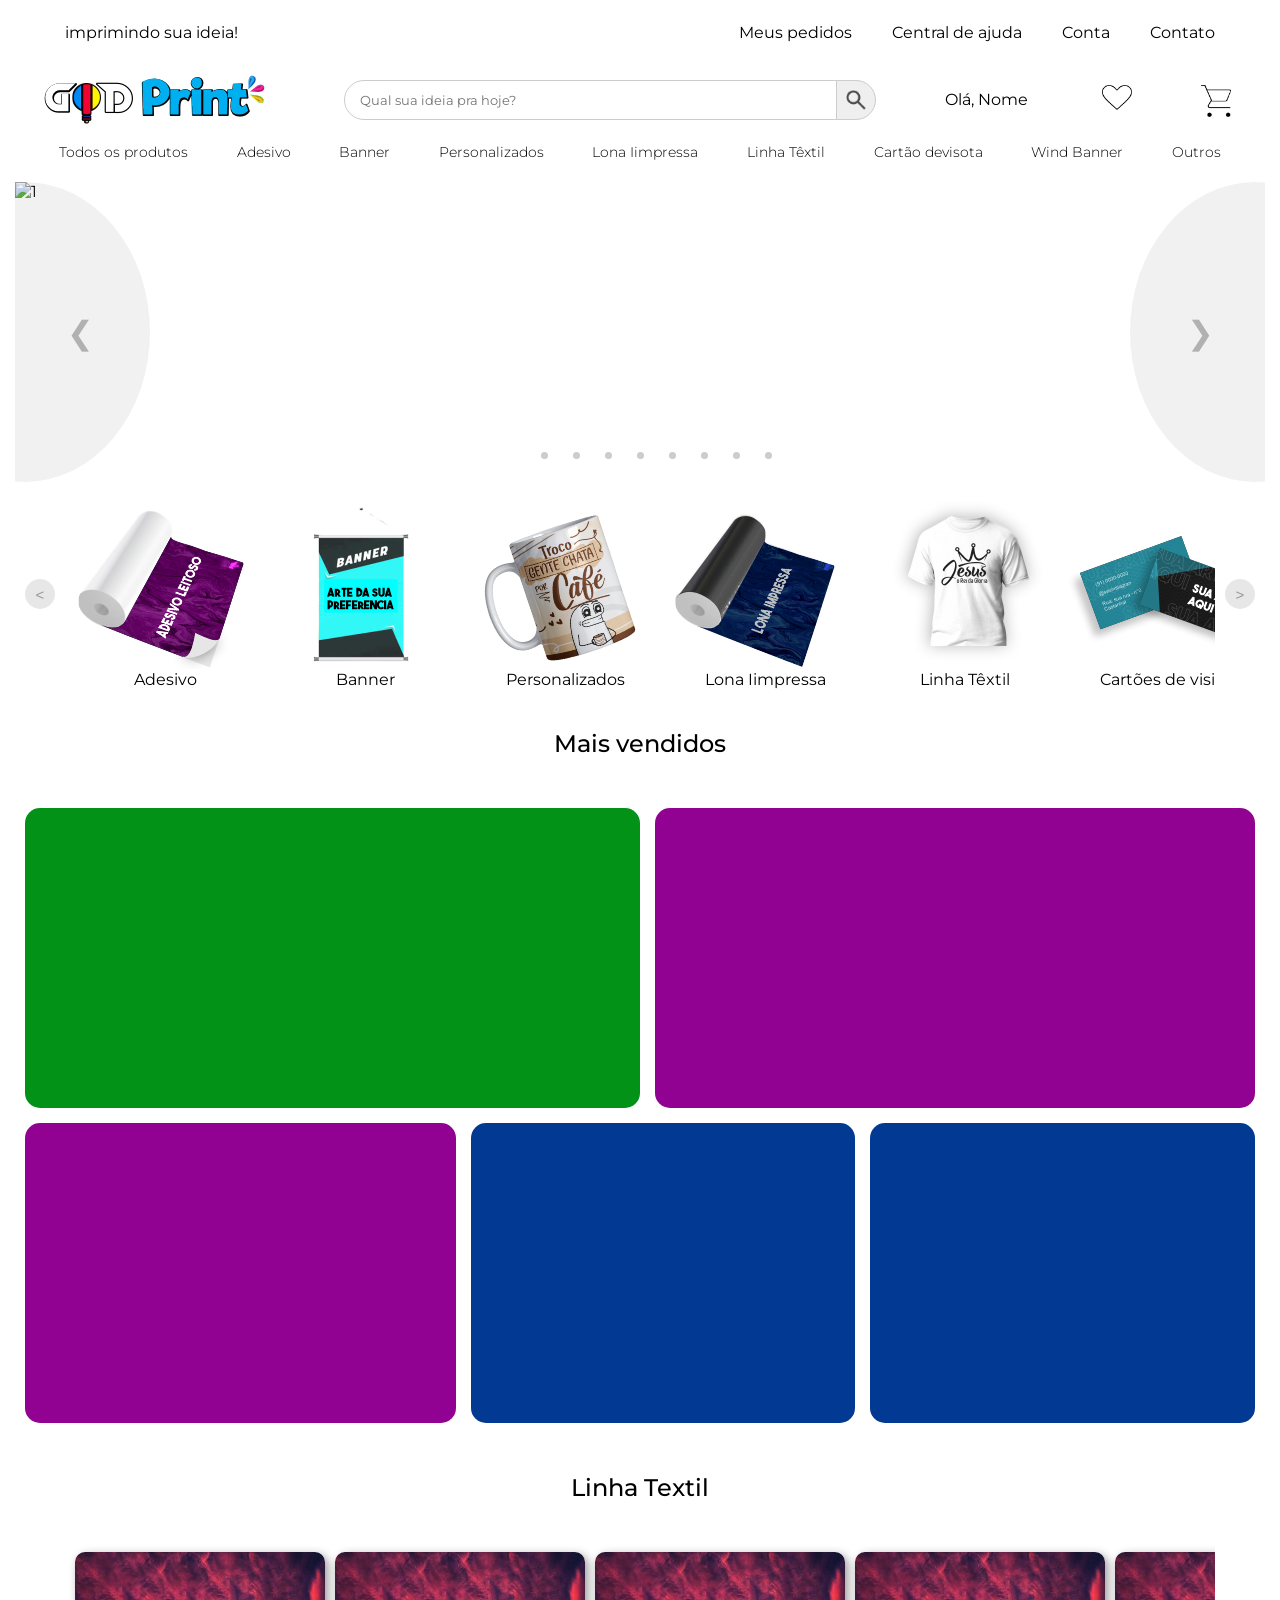
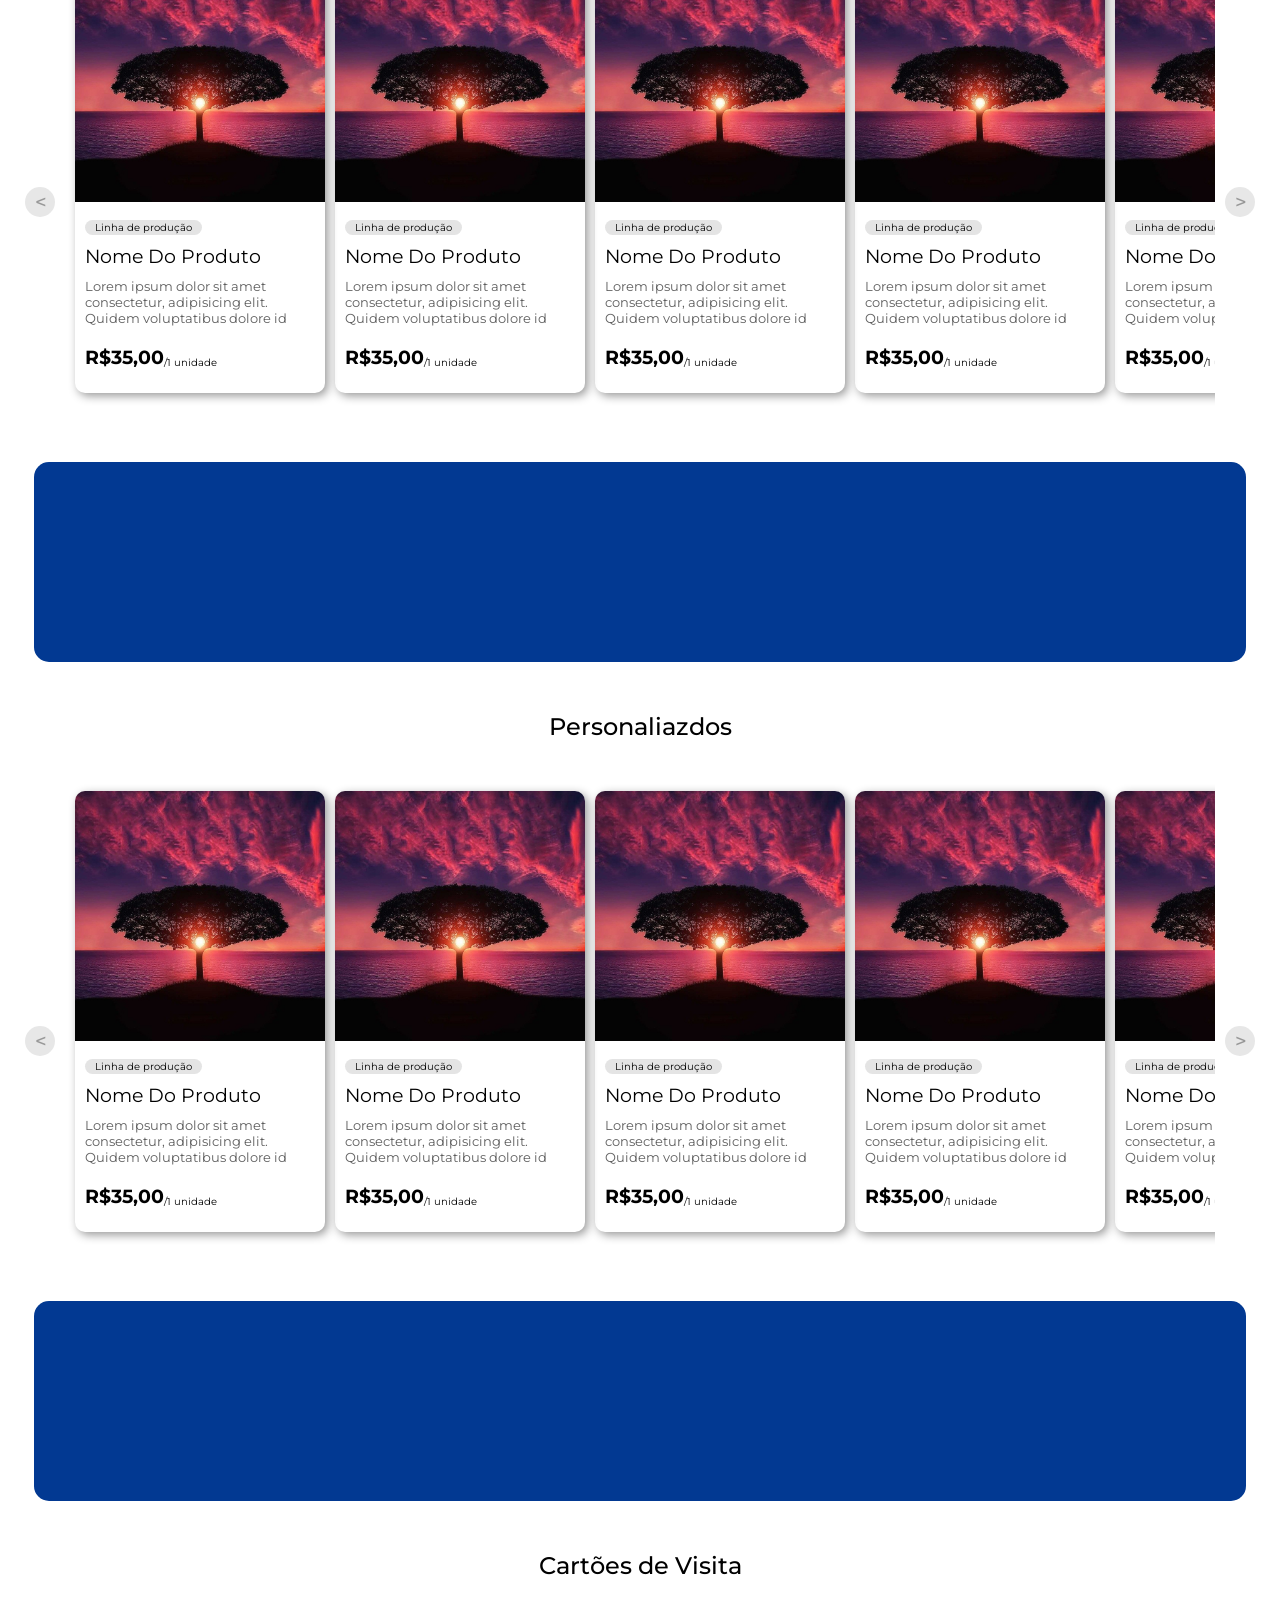
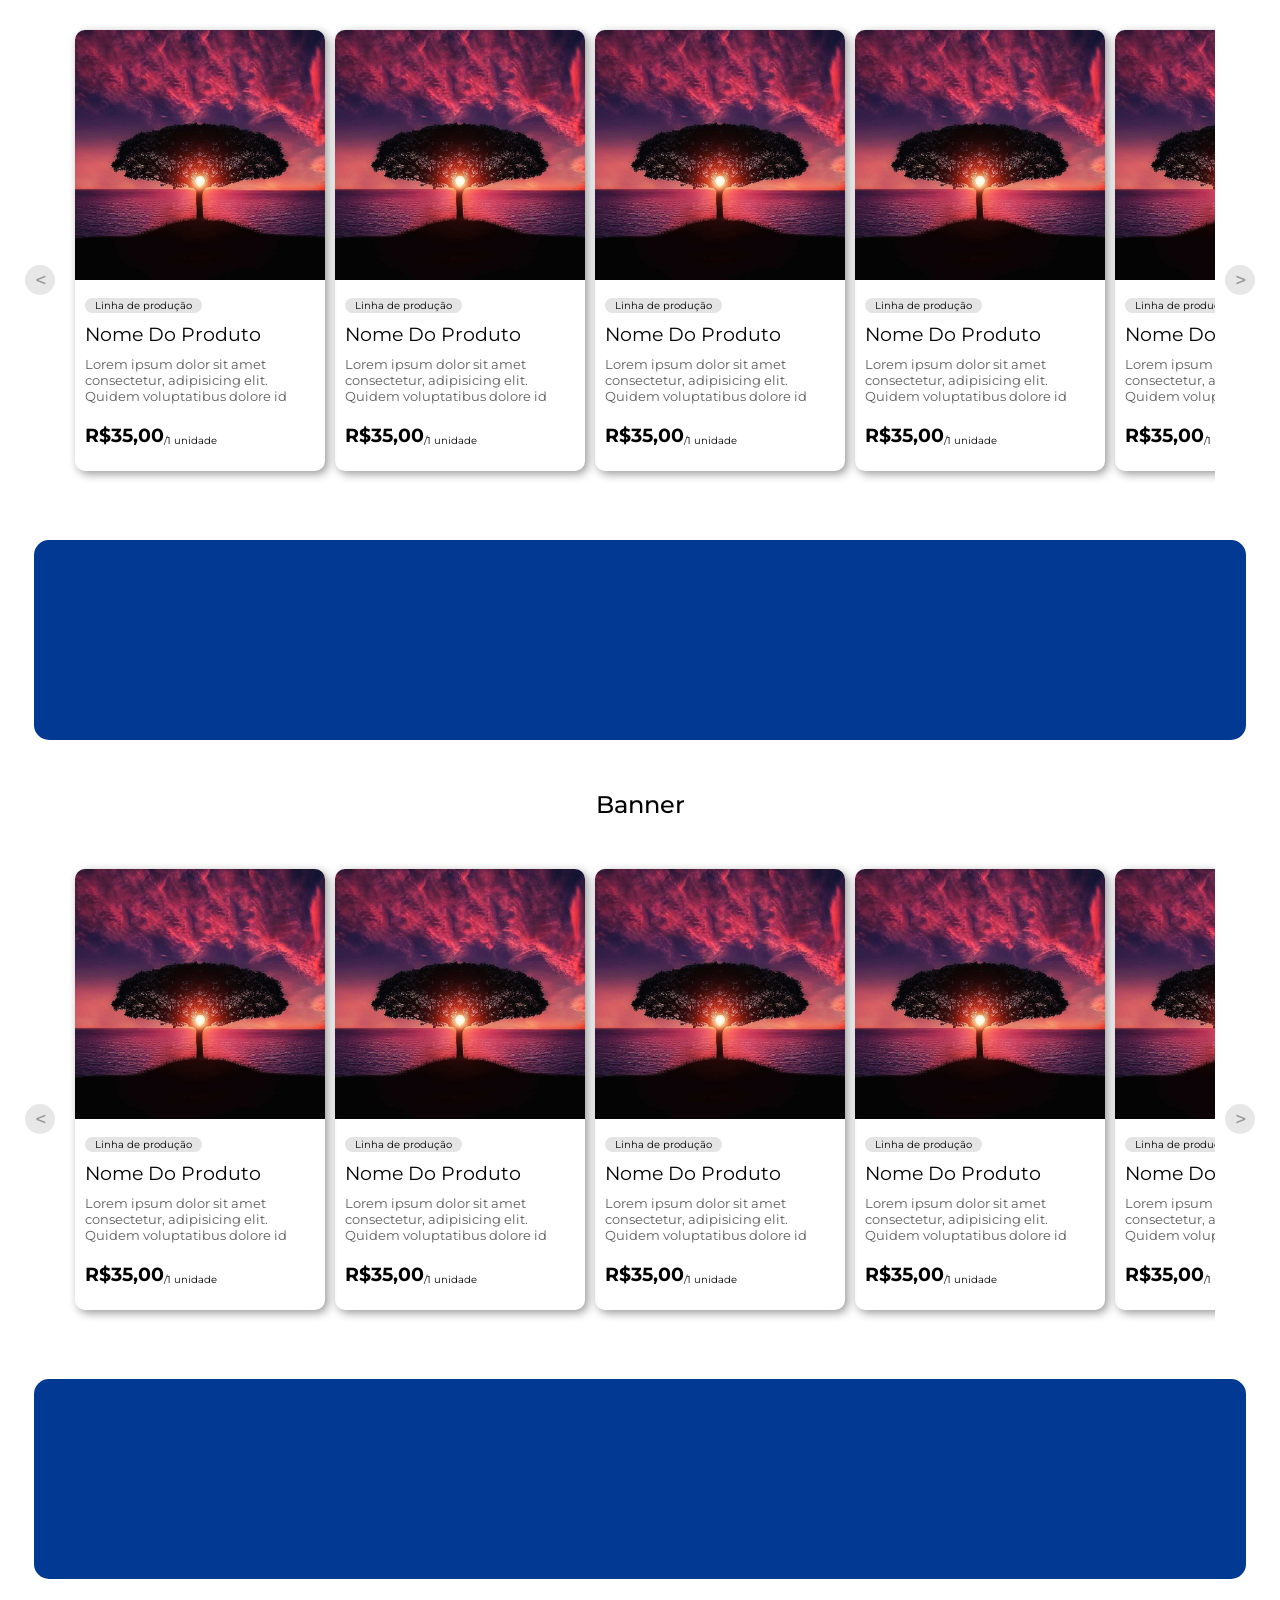
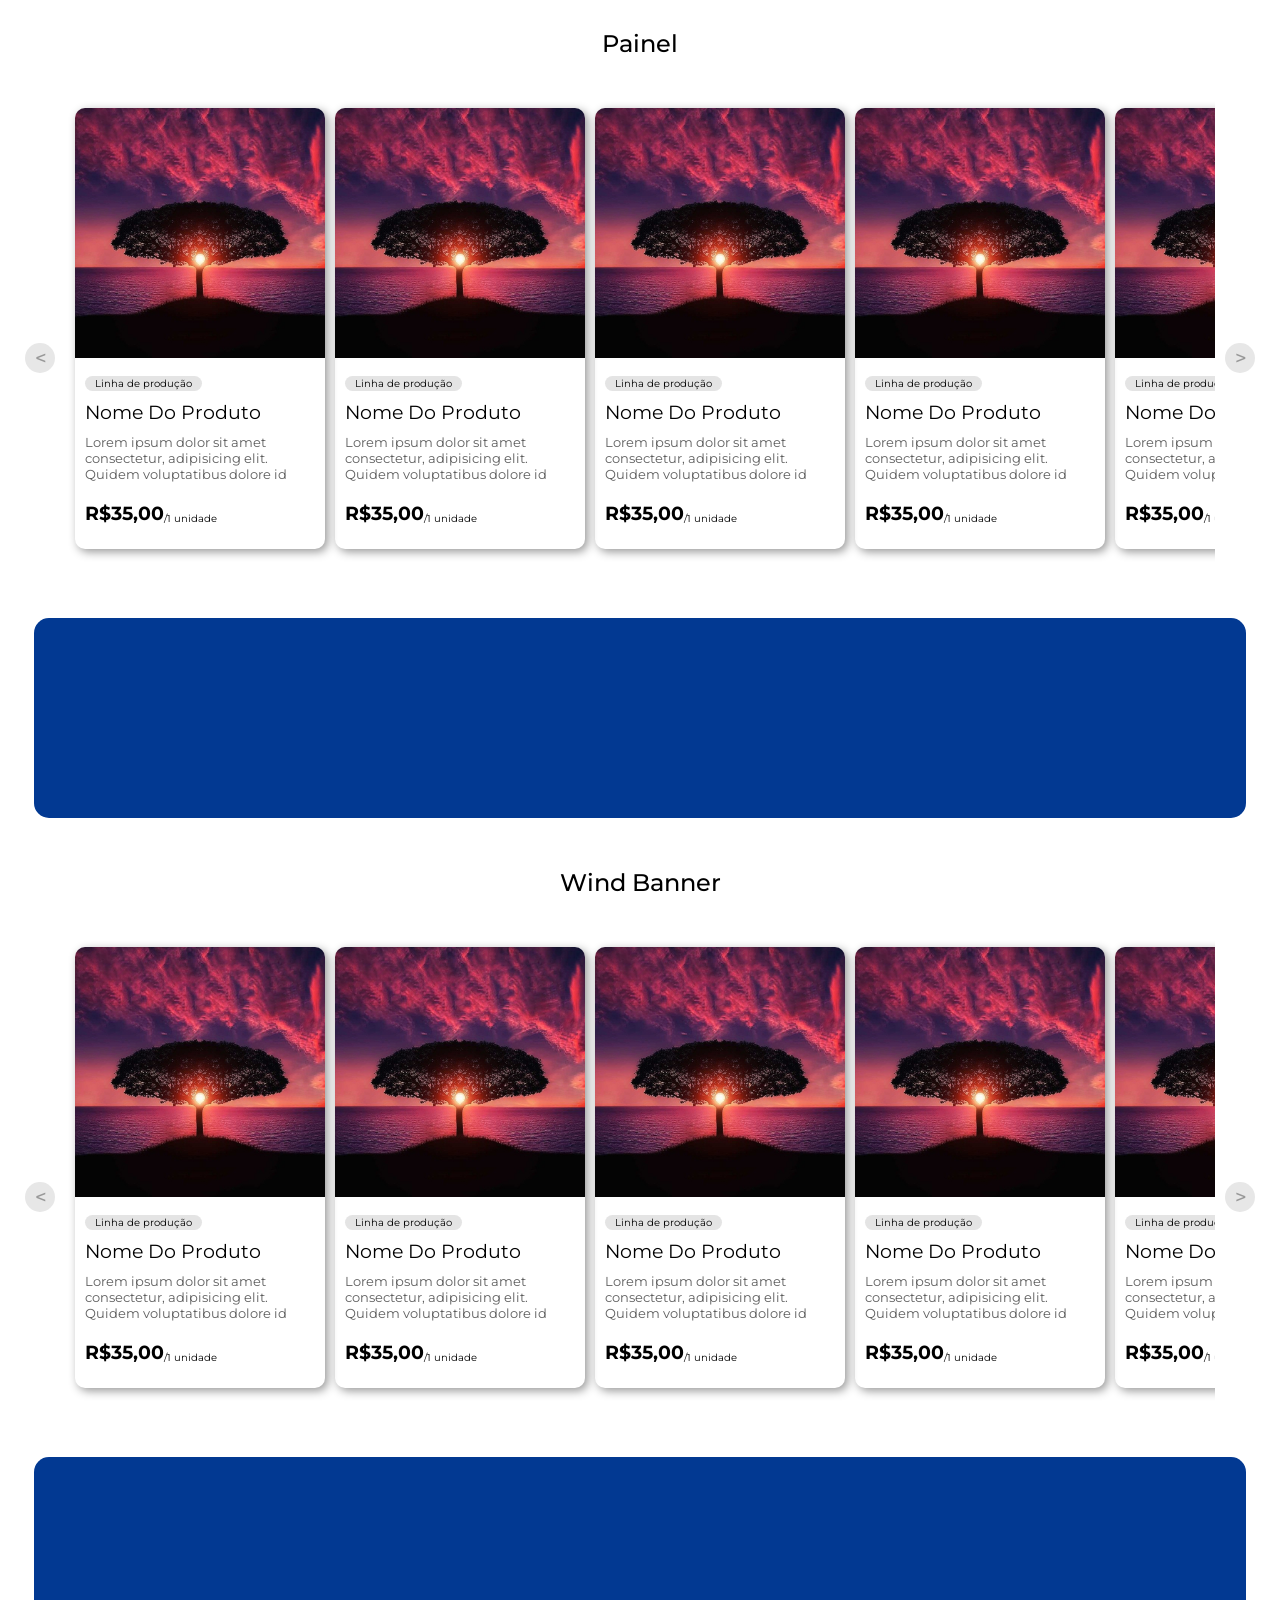
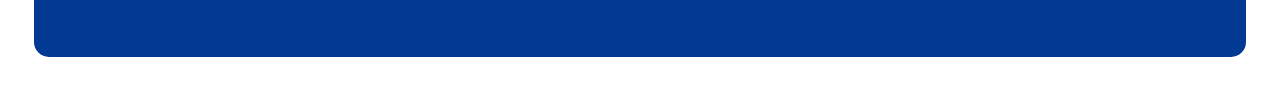
==== commit e2575106: "Criação da página de login" ====
--- a/index.html
+++ b/index.html
@@ -24,13 +24,13 @@
             <img src="imagens/logo-god-print-mobile.png" alt="logo-god-print-mobile" class="logo-mobile">
             <div class="MenuDePesquisa">
                 <input type="text" id="menu de pesquisa" placeholder="Qual sua ideia pra hoje?">
-                <button id="ButtonPesquisa">O</button>
+                <button id="ButtonPesquisa"><img src="imagens/lupa.png" alt="pesquisar"></button>
             </div>
             <div>
                 <p>Olá, Nome</p>
             </div>
-            <div id="favoritos" class="iconeMenu"></div>
-            <div id="carrinho" class="iconeMenu"></div>
+            <div id="favoritos" class="iconeMenu"><img src="imagens/coracao.png" alt="favoritos"></div>
+            <div id="carrinho" class="iconeMenu"><img src="imagens/carrinho.png" alt="carrinho"></div>
         </menu>
         <div class="nav-b" id="nav-b">
             <ul>
@@ -118,7 +118,6 @@
         <button id="proximo" class="BotoesRadioNav">></button>
 
     </div>
-
     <div class="MaisVendidos">
         <h2>Mais vendidos</h2>
 
@@ -237,7 +236,6 @@
         </div>
 
     </div>
-
     <div class="LinhaPersonalizados">
 
         <h2>Personaliazdos</h2>
@@ -332,7 +330,6 @@
         </div>
 
     </div>
-
     <div class="LinhaCartoes">
 
         <h2>Cartões de Visita</h2>
@@ -709,7 +706,7 @@
         </div>
 
     </div>
-    
+
     <script src="script.js"></script>
 
 </body>
--- a/style.css
+++ b/style.css
@@ -1,4 +1,5 @@
 @import url('https://fonts.googleapis.com/css2?family=Montserrat:ital,wght@0,100..900;1,100..900&display=swap');
+
 
 * {
     box-sizing: border-box;
@@ -55,10 +56,19 @@
   }
 
   .iconeMenu {
-    background-color: #000000;
     min-width: 30px;
     height: 30px;
     margin: 5px;
+    cursor: pointer;
+    transition: .3s;
+  }
+
+  .iconeMenu:hover {
+    transform: scale(1.05);
+  }
+
+  .iconeMenu img {
+    width: 30px;
   }
 
   .MenuDePesquisa > input {
@@ -80,6 +90,17 @@
   width: 40px;
   height: 40px;
   border: 1px solid #cccccc;
+  cursor: pointer;
+}
+
+#ButtonPesquisa img {
+  width: 20px;
+  margin: auto;
+  transition: .3s;
+}
+
+#ButtonPesquisa img:hover {
+  transform: scale(1.1);
 }
 
 menu p {
@@ -452,4 +473,10 @@
 
 .imgProduto:hover {
   scale: 1.01;
+}
+
+footer {
+  background-color: #1a1a1a;
+  height: 200px;
+  width: 100vw;
 }
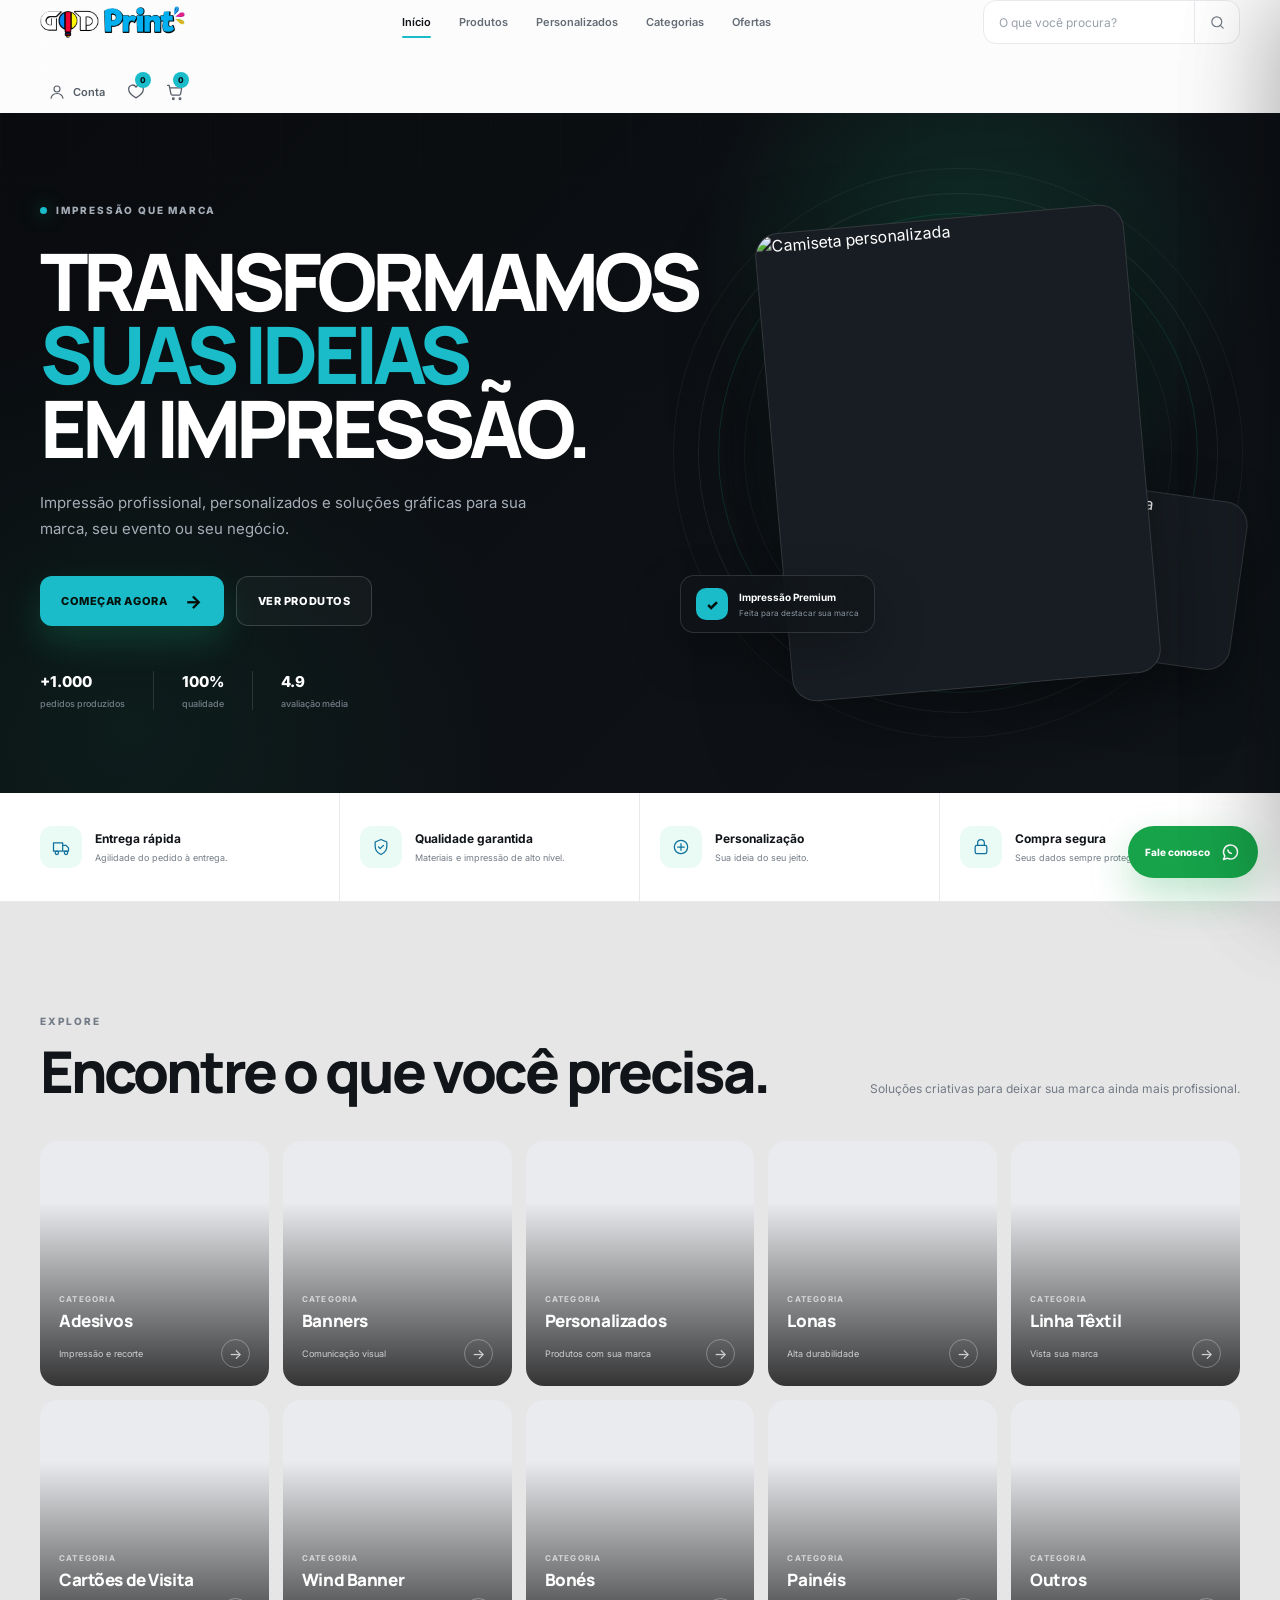
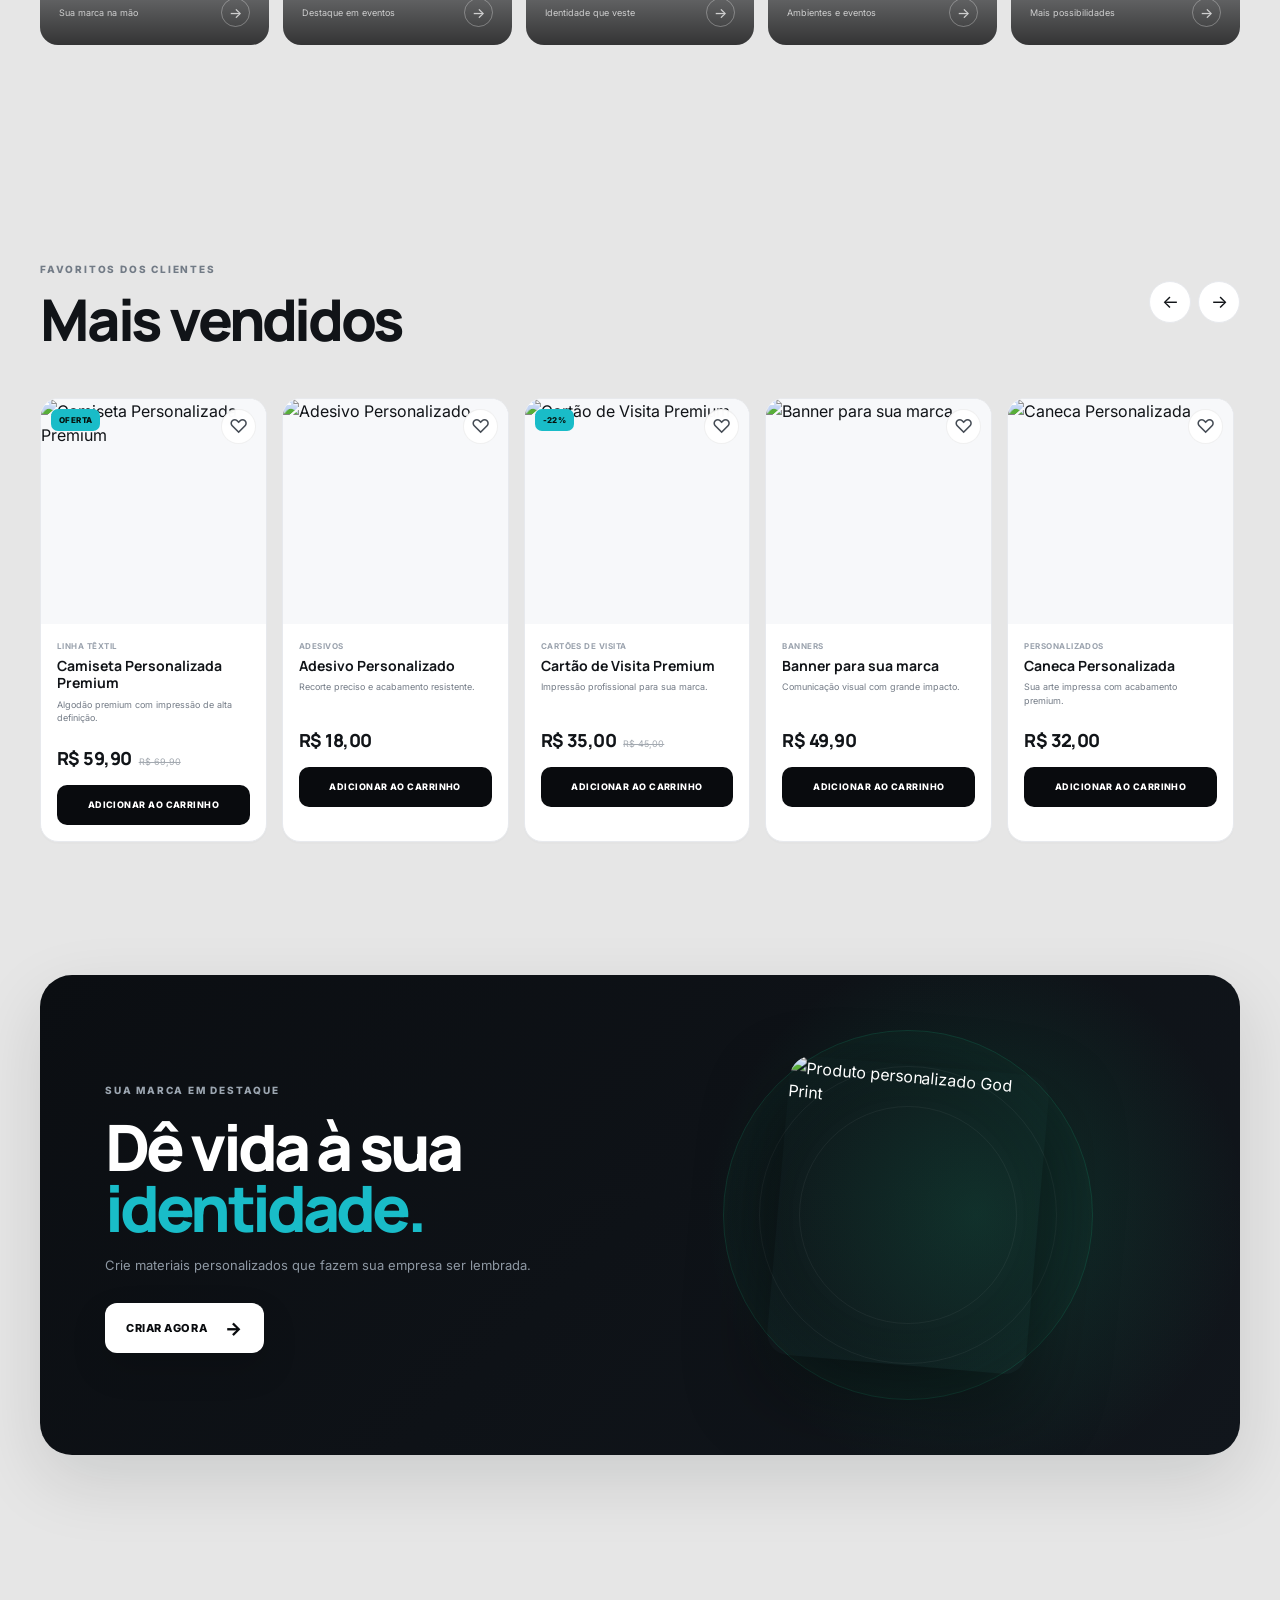
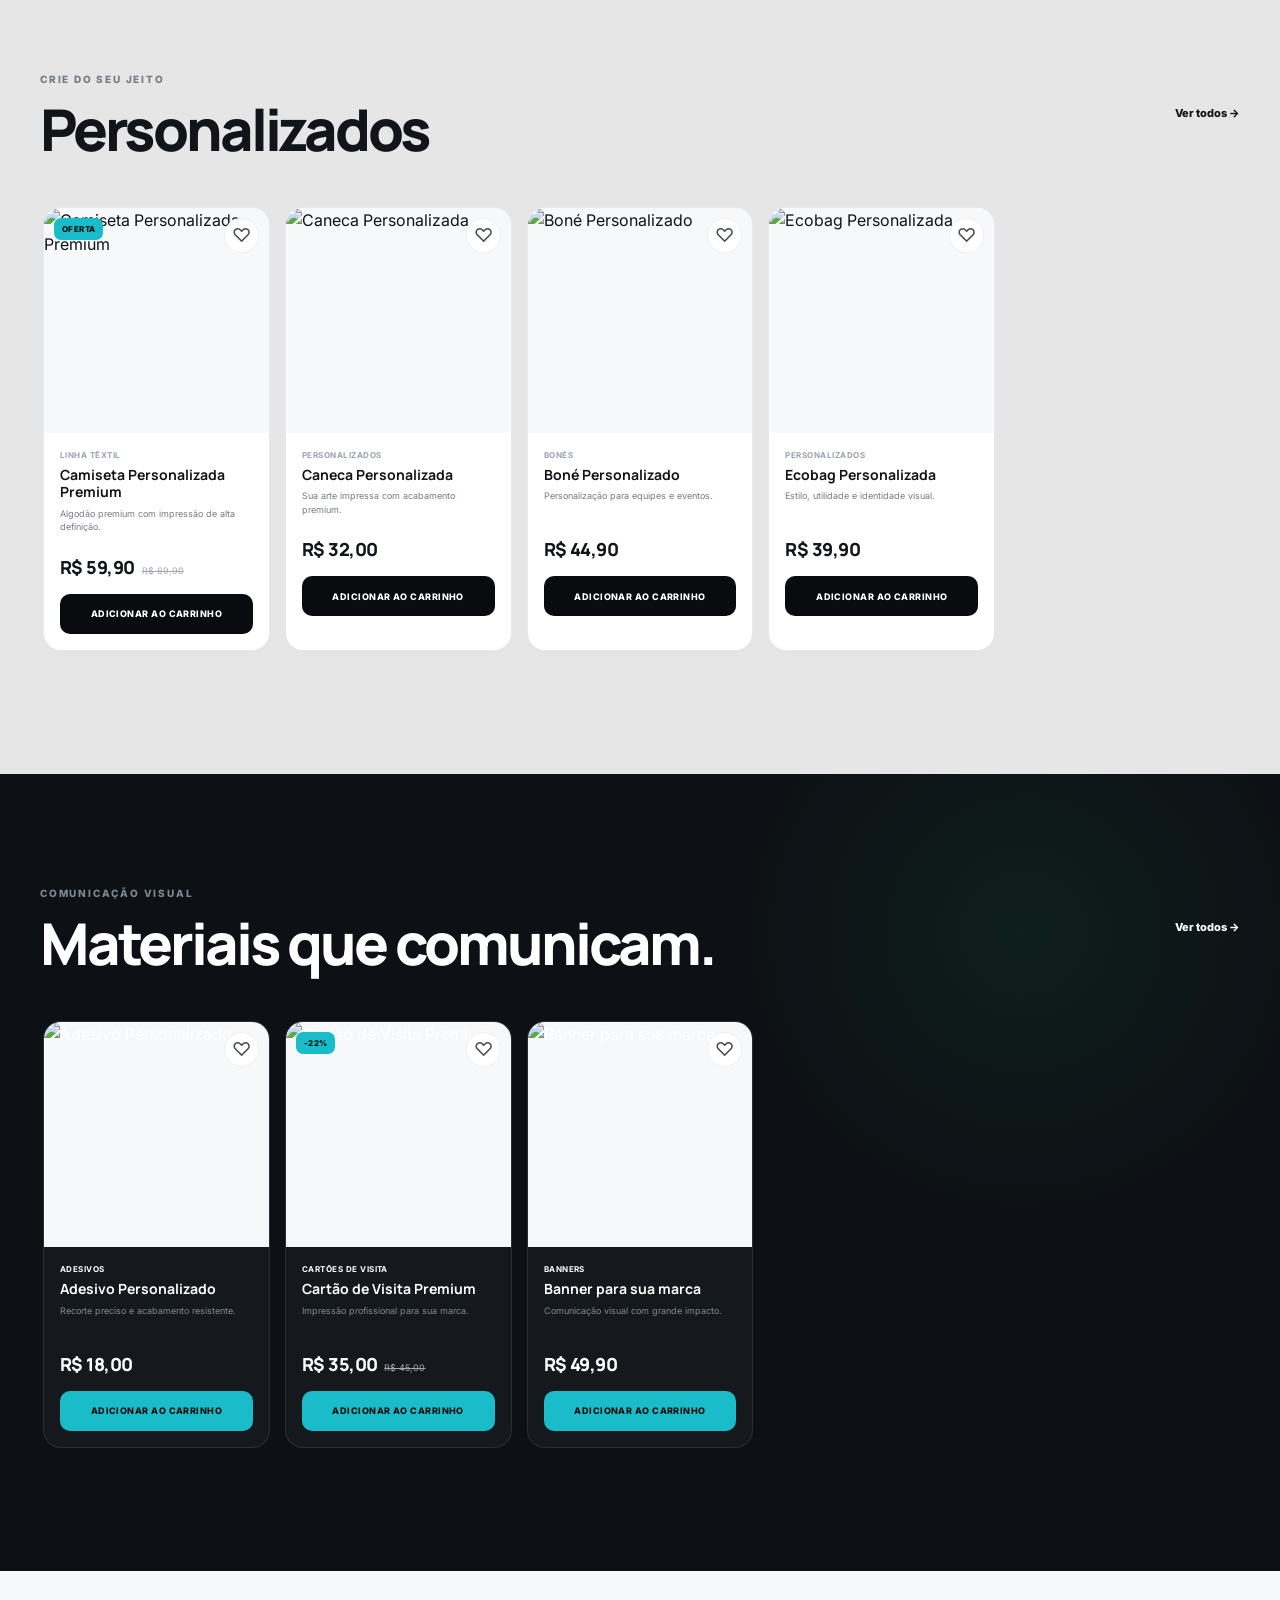
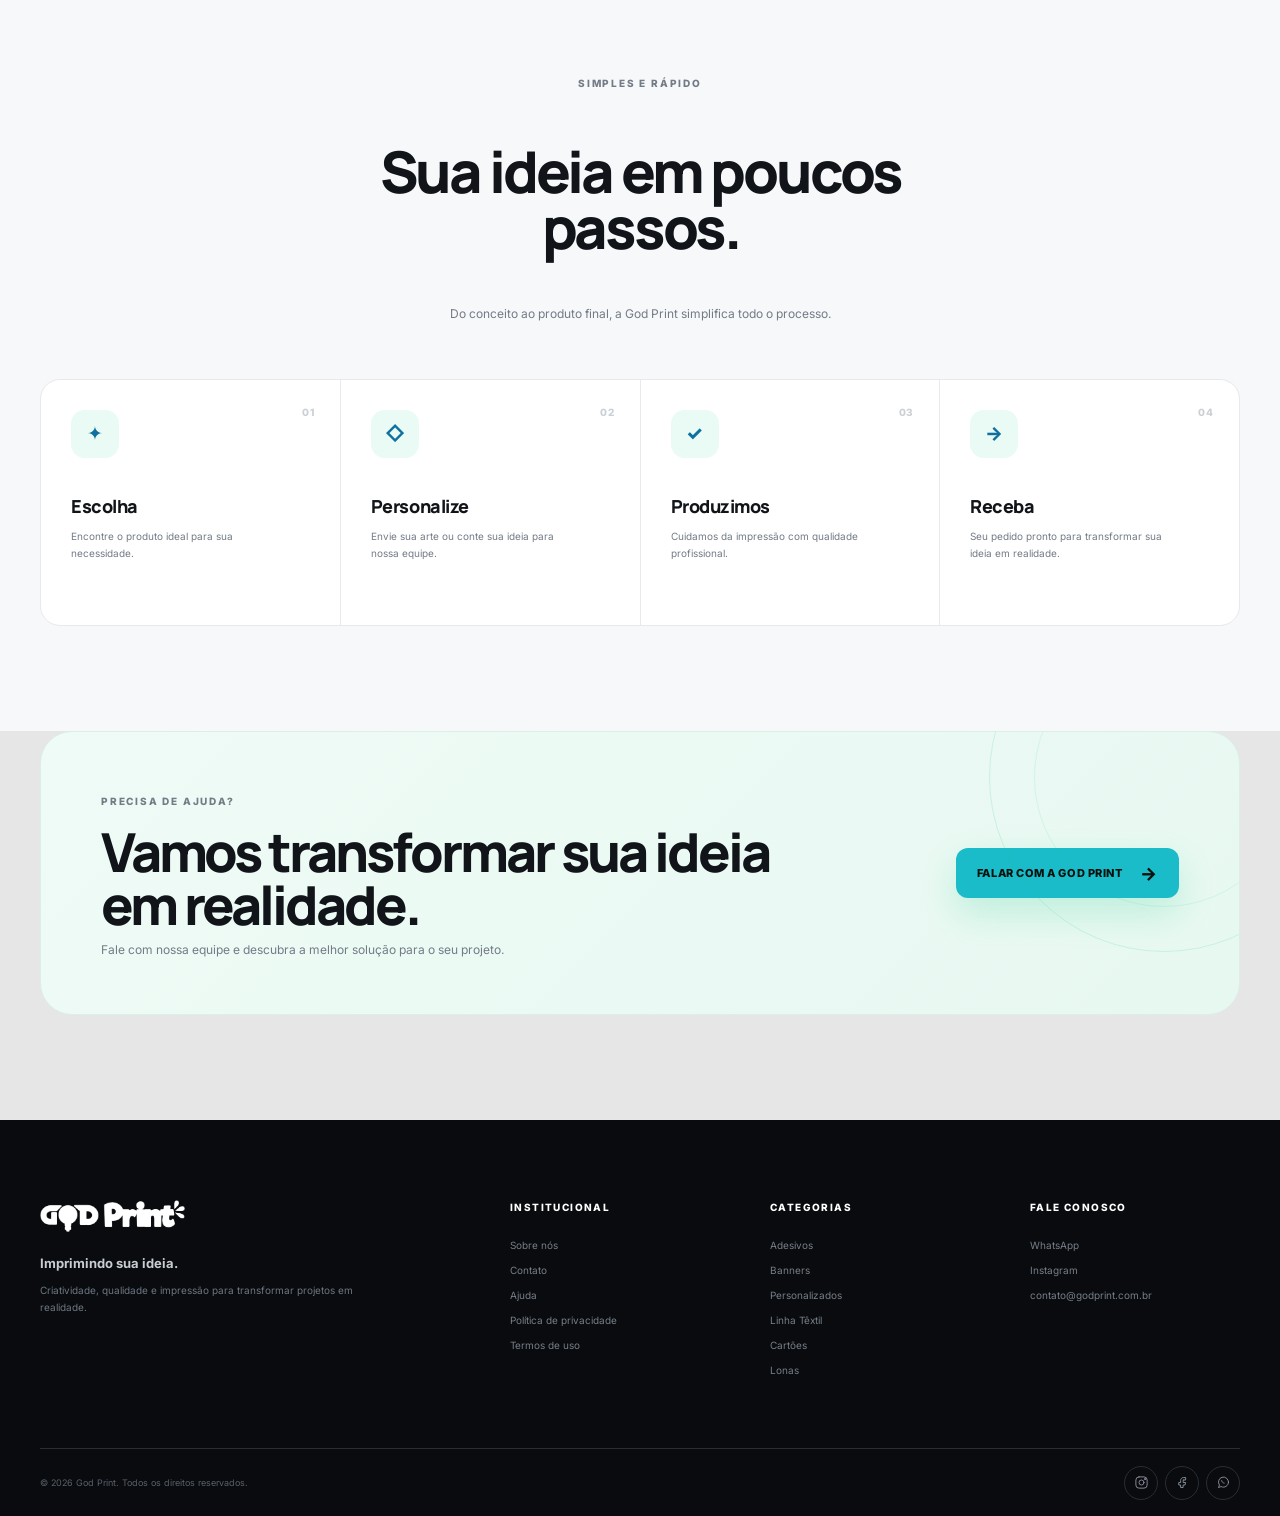
==== commit 97b62b57: "recriação com chat" ====
--- a/index.html
+++ b/index.html
@@ -1,713 +1,1873 @@
 <!DOCTYPE html>
-<html lang="pt-br">
+<html lang="pt-BR">
+
 <head>
+    <!-- =====================================================
+         CONFIGURAÇÕES BÁSICAS
+         ===================================================== -->
+
     <meta charset="UTF-8">
-    <meta name="viewport" content="width=device-width, initial-scale=1.0">
-    <link rel="shortcut icon" type="imagex/png" href="imagens/favicon.png">
-    <title>God Print</title>
-    <link rel="stylesheet" href="style.css">
-    <link rel="stylesheet" href="MediaQuery.css">
+
+    <meta
+        name="viewport"
+        content="width=device-width, initial-scale=1.0"
+    >
+
+    <meta
+        name="theme-color"
+        content="#111111"
+    >
+
+    <meta
+        name="description"
+        content="God Print — impressão profissional, personalizados e soluções gráficas para sua marca."
+    >
+
+    <meta
+        name="keywords"
+        content="God Print, impressão, personalizados, camisetas, banners, adesivos, cartões de visita, lonas, comunicação visual"
+    >
+
+    <meta
+        name="author"
+        content="God Print"
+    >
+
+
+    <!-- =====================================================
+         OPEN GRAPH
+         ===================================================== -->
+
+    <meta
+        property="og:title"
+        content="God Print — Imprimindo sua ideia"
+    >
+
+    <meta
+        property="og:description"
+        content="Impressão profissional, personalizados e soluções gráficas para sua marca."
+    >
+
+    <meta
+        property="og:type"
+        content="website"
+    >
+
+    <meta
+        property="og:locale"
+        content="pt_BR"
+    >
+
+
+    <!-- =====================================================
+         TÍTULO
+         ===================================================== -->
+
+    <title>
+        God Print — Imprimindo sua ideia
+    </title>
+
+
+    <!-- =====================================================
+         FONTES
+         ===================================================== -->
+
+    <link
+        rel="preconnect"
+        href="https://fonts.googleapis.com"
+    >
+
+    <link
+        rel="preconnect"
+        href="https://fonts.gstatic.com"
+        crossorigin
+    >
+
+    <link
+        href="https://fonts.googleapis.com/css2?family=Inter:wght@400;500;600;700;800&family=Manrope:wght@400;500;600;700;800&display=swap"
+        rel="stylesheet"
+    >
+
+
+    <!-- =====================================================
+         CSS
+         ===================================================== -->
+
+    <link
+        rel="stylesheet"
+        href="css/style.css"
+    >
+
+
+    <!-- =====================================================
+         FAVICON
+         ===================================================== -->
+
+    <link rel="icon" type="image/svg+xml" href="assets/logo-mobile.png">
+
 </head>
+
+
 <body>
-    <header>
-        <nav>
-            <p class="slogan">imprimindo sua ideia!</p>
-            <div class="nav">
-                <li>Meus pedidos</li>
-                <li>Central de ajuda</li>
-                <li>Conta</li>
-                <li>Contato</li>
-            </div>
+
+
+    <!-- =====================================================
+         LOADING SCREEN
+         ===================================================== -->
+
+    <div
+        class="loader"
+        id="loader"
+        aria-label="Carregando God Print"
+    >
+
+        <div class="loader-content">
+
+            <img
+                src="assets/logo.png"
+                alt="God Print"
+                class="loader-logo"
+            >
+
+            <div class="loader-line">
+
+                <span></span>
+
+            </div>
+
+            <p>
+                Imprimindo sua ideia...
+            </p>
+
+        </div>
+
+    </div>
+
+
+
+    <!-- =====================================================
+         HEADER
+         ===================================================== -->
+
+    <header
+        class="site-header"
+        id="siteHeader"
+    >
+
+        <div class="container header-inner">
+
+
+            <!-- LOGO -->
+
+            <a
+                href="#inicio"
+                class="logo"
+                aria-label="God Print - início"
+            >
+
+                <img
+                    src="assets/logo.png"
+                    alt="God Print"
+                >
+
+            </a>
+
+
+
+            <!-- =================================================
+                 NAVEGAÇÃO DESKTOP
+                 ================================================= -->
+
+            <nav
+                class="desktop-nav"
+                aria-label="Navegação principal"
+            >
+
+                <a
+                    href="#inicio"
+                    class="active"
+                >
+                    Início
+                </a>
+
+                <a href="#produtos">
+                    Produtos
+                </a>
+
+                <a href="#personalizados">
+                    Personalizados
+                </a>
+
+                <a href="#categorias">
+                    Categorias
+                </a>
+
+                <a href="#ofertas">
+                    Ofertas
+                </a>
+
+            </nav>
+
+
+
+            <!-- =================================================
+                 BUSCA DESKTOP
+                 ================================================= -->
+
+            <div
+                class="desktop-search"
+                id="desktopSearch"
+            >
+
+                <label
+                    for="searchInput"
+                    class="sr-only"
+                >
+                    Pesquisar produtos
+                </label>
+
+                <input
+                    type="search"
+                    id="searchInput"
+                    placeholder="O que você procura?"
+                    autocomplete="off"
+                    aria-label="Pesquisar produtos"
+                >
+
+                <button
+                    type="button"
+                    id="searchSubmit"
+                    aria-label="Pesquisar"
+                >
+
+                    <svg
+                        viewBox="0 0 24 24"
+                        aria-hidden="true"
+                    >
+
+                        <circle
+                            cx="11"
+                            cy="11"
+                            r="7"
+                        ></circle>
+
+                        <path
+                            d="m20 20-4-4"
+                        ></path>
+
+                    </svg>
+
+                </button>
+
+
+                <!-- RESULTADOS DA BUSCA -->
+
+                <div
+                    class="search-dropdown"
+                    id="searchDropdown"
+                ></div>
+
+            </div>
+
+
+
+            <!-- =================================================
+                 AÇÕES DO HEADER
+                 ================================================= -->
+
+            <div class="header-actions">
+
+
+                <!-- CONTA -->
+
+                <button
+                    class="header-action account-btn"
+                    type="button"
+                    aria-label="Minha conta"
+                >
+
+                    <svg
+                        viewBox="0 0 24 24"
+                        aria-hidden="true"
+                    >
+
+                        <circle
+                            cx="12"
+                            cy="8"
+                            r="4"
+                        ></circle>
+
+                        <path
+                            d="M4 21c0-4 3.5-7 8-7s8 3 8 7"
+                        ></path>
+
+                    </svg>
+
+                    <span>
+                        Conta
+                    </span>
+
+                </button>
+
+
+
+                <!-- FAVORITOS -->
+
+                <button
+                    class="header-action icon-action"
+                    id="favoritesBtn"
+                    type="button"
+                    aria-label="Favoritos"
+                >
+
+                    <svg
+                        viewBox="0 0 24 24"
+                        aria-hidden="true"
+                    >
+
+                        <path
+                            d="M20.8 8.7c0 5.5-8.8 10.3-8.8 10.3S3.2 14.2 3.2 8.7A4.7 4.7 0 0 1 12 6.1a4.7 4.7 0 0 1 8.8 2.6Z"
+                        ></path>
+
+                    </svg>
+
+                    <span
+                        class="header-count"
+                        id="favoriteCount"
+                    >
+                        0
+                    </span>
+
+                </button>
+
+
+
+                <!-- CARRINHO -->
+
+                <button
+                    class="header-action icon-action cart-btn"
+                    id="cartBtn"
+                    type="button"
+                    aria-label="Abrir carrinho"
+                >
+
+                    <svg
+                        viewBox="0 0 24 24"
+                        aria-hidden="true"
+                    >
+
+                        <path
+                            d="M3 4h2l2.1 10.2a2 2 0 0 0 2 1.6h7.7a2 2 0 0 0 2-1.6L20 7H6"
+                        ></path>
+
+                        <circle
+                            cx="10"
+                            cy="20"
+                            r="1"
+                        ></circle>
+
+                        <circle
+                            cx="18"
+                            cy="20"
+                            r="1"
+                        ></circle>
+
+                    </svg>
+
+                    <span
+                        class="header-count"
+                        id="cartCount"
+                    >
+                        0
+                    </span>
+
+                </button>
+
+
+
+                <!-- BOTÃO MENU MOBILE -->
+
+                <button
+                    class="menu-btn"
+                    id="menuBtn"
+                    type="button"
+                    aria-label="Abrir menu"
+                    aria-expanded="false"
+                    aria-controls="mobileNav"
+                >
+
+                    <span></span>
+                    <span></span>
+                    <span></span>
+
+                </button>
+
+            </div>
+
+        </div>
+
+
+
+        <!-- =================================================
+             MENU MOBILE
+             ================================================= -->
+
+        <nav
+            class="mobile-nav"
+            id="mobileNav"
+            aria-label="Menu mobile"
+        >
+
+            <div class="mobile-nav-inner">
+
+                <a href="#inicio">
+                    Início
+                </a>
+
+                <a href="#produtos">
+                    Produtos
+                </a>
+
+                <a href="#personalizados">
+                    Personalizados
+                </a>
+
+                <a href="#categorias">
+                    Categorias
+                </a>
+
+                <a href="#ofertas">
+                    Ofertas
+                </a>
+
+                <a href="#contato">
+                    Contato
+                </a>
+
+            </div>
+
         </nav>
-        <menu>
-            <img src="imagens/logo.png" alt="logo">
-            <img src="imagens/logo-god-print-mobile.png" alt="logo-god-print-mobile" class="logo-mobile">
-            <div class="MenuDePesquisa">
-                <input type="text" id="menu de pesquisa" placeholder="Qual sua ideia pra hoje?">
-                <button id="ButtonPesquisa"><img src="imagens/lupa.png" alt="pesquisar"></button>
-            </div>
+
+    </header>
+
+
+
+    <!-- =====================================================
+         BUSCA MOBILE
+         ===================================================== -->
+
+    <div
+        class="search-screen"
+        id="searchScreen"
+        aria-hidden="true"
+    >
+
+        <div class="search-screen-header">
+
+            <button
+                type="button"
+                id="closeSearch"
+                aria-label="Fechar pesquisa"
+            >
+
+                <svg
+                    viewBox="0 0 24 24"
+                    aria-hidden="true"
+                >
+
+                    <path
+                        d="M18 6 6 18M6 6l12 12"
+                    ></path>
+
+                </svg>
+
+            </button>
+
+            <strong>
+                Buscar produtos
+            </strong>
+
+        </div>
+
+
+        <div class="mobile-search-box">
+
+            <svg
+                viewBox="0 0 24 24"
+                aria-hidden="true"
+            >
+
+                <circle
+                    cx="11"
+                    cy="11"
+                    r="7"
+                ></circle>
+
+                <path
+                    d="m20 20-4-4"
+                ></path>
+
+            </svg>
+
+            <input
+                type="search"
+                id="mobileSearchInput"
+                placeholder="Digite o que você procura..."
+                autocomplete="off"
+            >
+
+        </div>
+
+
+        <div
+            class="mobile-search-results"
+            id="mobileSearchResults"
+        ></div>
+
+    </div>
+
+
+
+    <!-- =====================================================
+         MAIN
+         ===================================================== -->
+
+    <main id="inicio">
+
+
+        <!-- =================================================
+             HERO
+             ================================================= -->
+
+        <section class="hero">
+
+            <div class="hero-grid container">
+
+
+                <!-- TEXTO -->
+
+                <div class="hero-content reveal">
+
+                    <span class="eyebrow">
+
+                        <i></i>
+
+                        IMPRESSÃO QUE MARCA
+
+                    </span>
+
+
+                    <h1>
+
+                        TRANSFORMAMOS
+
+                        <span>
+                            SUAS IDEIAS
+                        </span>
+
+                        EM IMPRESSÃO.
+
+                    </h1>
+
+
+                    <p>
+
+                        Impressão profissional, personalizados
+                        e soluções gráficas para sua marca,
+                        seu evento ou seu negócio.
+
+                    </p>
+
+
+                    <div class="hero-buttons">
+
+                        <a
+                            href="#produtos"
+                            class="btn btn-primary"
+                        >
+
+                            Começar agora
+
+                            <span>
+                                →
+                            </span>
+
+                        </a>
+
+
+                        <a
+                            href="#categorias"
+                            class="btn btn-outline"
+                        >
+
+                            Ver produtos
+
+                        </a>
+
+                    </div>
+
+
+                    <!-- MINI INFORMAÇÕES -->
+
+                    <div class="hero-meta">
+
+                        <div>
+
+                            <strong>
+                                +1.000
+                            </strong>
+
+                            <span>
+                                pedidos produzidos
+                            </span>
+
+                        </div>
+
+
+                        <div>
+
+                            <strong>
+                                100%
+                            </strong>
+
+                            <span>
+                                qualidade
+                            </span>
+
+                        </div>
+
+
+                        <div>
+
+                            <strong>
+                                4.9
+                            </strong>
+
+                            <span>
+                                avaliação média
+                            </span>
+
+                        </div>
+
+                    </div>
+
+                </div>
+
+
+
+                <!-- VISUAL DO HERO -->
+
+                <div class="hero-visual reveal">
+
+                    <div class="hero-glow"></div>
+
+                    <div class="hero-grid-lines"></div>
+
+
+                    <!-- CARD PRINCIPAL -->
+
+                    <div class="hero-product hero-product-main">
+
+                        <img
+                            src="https://images.unsplash.com/photo-1521572163474-6864f9cf17ab?auto=format&fit=crop&w=1000&q=90"
+                            alt="Camiseta personalizada"
+                        >
+
+                    </div>
+
+
+                    <!-- CARD SECUNDÁRIO -->
+
+                    <div class="hero-product hero-product-small">
+
+                        <img
+                            src="https://images.unsplash.com/photo-1556742049-0cfed4f6a45d?auto=format&fit=crop&w=700&q=90"
+                            alt="Cartão de visita personalizado"
+                        >
+
+                    </div>
+
+
+                    <!-- ETIQUETA -->
+
+                    <div class="hero-floating-card">
+
+                        <span class="floating-icon">
+
+                            ✓
+
+                        </span>
+
+                        <div>
+
+                            <strong>
+                                Impressão Premium
+                            </strong>
+
+                            <small>
+                                Feita para destacar sua marca
+                            </small>
+
+                        </div>
+
+                    </div>
+
+
+                    <!-- ELEMENTO DECORATIVO -->
+
+                    <div class="hero-orbit orbit-one"></div>
+
+                    <div class="hero-orbit orbit-two"></div>
+
+                </div>
+
+            </div>
+
+        </section>
+
+
+
+        <!-- =================================================
+             BENEFÍCIOS
+             ================================================= -->
+
+        <section class="benefits">
+
+            <div class="container benefits-grid">
+
+
+                <div
+                    class="benefit-item reveal"
+                >
+
+                    <div class="benefit-icon">
+
+                        <svg
+                            viewBox="0 0 24 24"
+                            aria-hidden="true"
+                        >
+
+                            <path
+                                d="M3 7h11v10H3zM14 10h4l3 3v4h-7z"
+                            ></path>
+
+                            <circle
+                                cx="7"
+                                cy="19"
+                                r="2"
+                            ></circle>
+
+                            <circle
+                                cx="18"
+                                cy="19"
+                                r="2"
+                            ></circle>
+
+                        </svg>
+
+                    </div>
+
+                    <div>
+
+                        <strong>
+                            Entrega rápida
+                        </strong>
+
+                        <span>
+                            Agilidade do pedido à entrega.
+                        </span>
+
+                    </div>
+
+                </div>
+
+
+
+                <div
+                    class="benefit-item reveal"
+                >
+
+                    <div class="benefit-icon">
+
+                        <svg
+                            viewBox="0 0 24 24"
+                            aria-hidden="true"
+                        >
+
+                            <path
+                                d="M12 3 5 6v5c0 4.7 3 8.1 7 10 4-1.9 7-5.3 7-10V6l-7-3Z"
+                            ></path>
+
+                            <path
+                                d="m9 12 2 2 4-4"
+                            ></path>
+
+                        </svg>
+
+                    </div>
+
+                    <div>
+
+                        <strong>
+                            Qualidade garantida
+                        </strong>
+
+                        <span>
+                            Materiais e impressão de alto nível.
+                        </span>
+
+                    </div>
+
+                </div>
+
+
+
+                <div
+                    class="benefit-item reveal"
+                >
+
+                    <div class="benefit-icon">
+
+                        <svg
+                            viewBox="0 0 24 24"
+                            aria-hidden="true"
+                        >
+
+                            <path
+                                d="M12 20a8 8 0 1 0 0-16 8 8 0 0 0 0 16Z"
+                            ></path>
+
+                            <path
+                                d="M8 12h8M12 8v8"
+                            ></path>
+
+                        </svg>
+
+                    </div>
+
+                    <div>
+
+                        <strong>
+                            Personalização
+                        </strong>
+
+                        <span>
+                            Sua ideia do seu jeito.
+                        </span>
+
+                    </div>
+
+                </div>
+
+
+
+                <div
+                    class="benefit-item reveal"
+                >
+
+                    <div class="benefit-icon">
+
+                        <svg
+                            viewBox="0 0 24 24"
+                            aria-hidden="true"
+                        >
+
+                            <rect
+                                x="5"
+                                y="10"
+                                width="14"
+                                height="10"
+                                rx="2"
+                            ></rect>
+
+                            <path
+                                d="M8 10V7a4 4 0 0 1 8 0v3"
+                            ></path>
+
+                        </svg>
+
+                    </div>
+
+                    <div>
+
+                        <strong>
+                            Compra segura
+                        </strong>
+
+                        <span>
+                            Seus dados sempre protegidos.
+                        </span>
+
+                    </div>
+
+                </div>
+
+            </div>
+
+        </section>
+
+
+
+        <!-- =================================================
+             CATEGORIAS
+             ================================================= -->
+
+        <section
+            class="section categories-section"
+            id="categorias"
+        >
+
+            <div class="container">
+
+
+                <div class="section-heading reveal">
+
+                    <div>
+
+                        <span class="eyebrow">
+                            EXPLORE
+                        </span>
+
+                        <h2>
+                            Encontre o que você precisa.
+                        </h2>
+
+                    </div>
+
+                    <p>
+                        Soluções criativas para deixar sua
+                        marca ainda mais profissional.
+                    </p>
+
+                </div>
+
+
+                <div
+                    class="category-grid"
+                    id="categoryGrid"
+                ></div>
+
+            </div>
+
+        </section>
+
+
+
+        <!-- =================================================
+             MAIS VENDIDOS
+             ================================================= -->
+
+        <section
+            class="section products-section"
+            id="produtos"
+        >
+
+            <div class="container">
+
+
+                <div class="section-heading section-heading-row reveal">
+
+                    <div>
+
+                        <span class="eyebrow">
+                            FAVORITOS DOS CLIENTES
+                        </span>
+
+                        <h2>
+                            Mais vendidos
+                        </h2>
+
+                    </div>
+
+
+                    <div class="carousel-controls">
+
+                        <button
+                            type="button"
+                            data-carousel="featured"
+                            data-dir="-1"
+                            aria-label="Produtos anteriores"
+                        >
+                            ←
+                        </button>
+
+                        <button
+                            type="button"
+                            data-carousel="featured"
+                            data-dir="1"
+                            aria-label="Próximos produtos"
+                        >
+                            →
+                        </button>
+
+                    </div>
+
+                </div>
+
+
+
+                <div
+                    class="product-carousel"
+                    id="featuredCarousel"
+                ></div>
+
+            </div>
+
+        </section>
+
+
+
+        <!-- =================================================
+             BANNER DE DESTAQUE
+             ================================================= -->
+
+        <section
+            class="promo-section"
+            id="ofertas"
+        >
+
+            <div class="container">
+
+                <div class="promo-card reveal">
+
+                    <div class="promo-content">
+
+                        <span class="eyebrow">
+                            SUA MARCA EM DESTAQUE
+                        </span>
+
+                        <h2>
+                            Dê vida à sua
+                            <span>
+                                identidade.
+                            </span>
+                        </h2>
+
+                        <p>
+                            Crie materiais personalizados
+                            que fazem sua empresa ser lembrada.
+                        </p>
+
+                        <a
+                            href="#personalizados"
+                            class="btn btn-light"
+                        >
+                            Criar agora
+                            <span>→</span>
+                        </a>
+
+                    </div>
+
+
+                    <div class="promo-visual">
+
+                        <div class="promo-circle"></div>
+
+                        <img
+                            src="https://images.unsplash.com/photo-1521572163474-6864f9cf17ab?auto=format&fit=crop&w=900&q=90"
+                            alt="Produto personalizado God Print"
+                            loading="lazy"
+                        >
+
+                    </div>
+
+                </div>
+
+            </div>
+
+        </section>
+
+
+
+        <!-- =================================================
+             PERSONALIZADOS
+             ================================================= -->
+
+        <section
+            class="section products-section"
+            id="personalizados"
+        >
+
+            <div class="container">
+
+
+                <div class="section-heading section-heading-row reveal">
+
+                    <div>
+
+                        <span class="eyebrow">
+                            CRIE DO SEU JEITO
+                        </span>
+
+                        <h2>
+                            Personalizados
+                        </h2>
+
+                    </div>
+
+
+                    <div class="section-link">
+
+                        <a href="#produtos">
+                            Ver todos →
+                        </a>
+
+                    </div>
+
+                </div>
+
+
+                <div
+                    class="product-carousel"
+                    id="customCarousel"
+                ></div>
+
+            </div>
+
+        </section>
+
+
+
+        <!-- =================================================
+             CARTÕES / GRÁFICA
+             ================================================= -->
+
+        <section class="dark-section">
+
+            <div class="container">
+
+
+                <div class="section-heading section-heading-row reveal">
+
+                    <div>
+
+                        <span class="eyebrow">
+                            COMUNICAÇÃO VISUAL
+                        </span>
+
+                        <h2>
+                            Materiais que comunicam.
+                        </h2>
+
+                    </div>
+
+                    <div class="section-link light-link">
+
+                        <a href="#produtos">
+                            Ver todos →
+                        </a>
+
+                    </div>
+
+                </div>
+
+
+                <div
+                    class="product-carousel"
+                    id="cardsCarousel"
+                ></div>
+
+            </div>
+
+        </section>
+
+
+
+        <!-- =================================================
+             COMO FUNCIONA
+             ================================================= -->
+
+        <section class="section process-section">
+
+            <div class="container">
+
+
+                <div class="section-heading centered reveal">
+
+                    <span class="eyebrow">
+                        SIMPLES E RÁPIDO
+                    </span>
+
+                    <h2>
+                        Sua ideia em poucos passos.
+                    </h2>
+
+                    <p>
+                        Do conceito ao produto final,
+                        a God Print simplifica todo o processo.
+                    </p>
+
+                </div>
+
+
+                <div class="process-grid">
+
+
+                    <div class="process-item reveal">
+
+                        <span class="process-number">
+                            01
+                        </span>
+
+                        <div class="process-icon">
+                            ✦
+                        </div>
+
+                        <h3>
+                            Escolha
+                        </h3>
+
+                        <p>
+                            Encontre o produto ideal
+                            para sua necessidade.
+                        </p>
+
+                    </div>
+
+
+
+                    <div class="process-item reveal">
+
+                        <span class="process-number">
+                            02
+                        </span>
+
+                        <div class="process-icon">
+                            ◇
+                        </div>
+
+                        <h3>
+                            Personalize
+                        </h3>
+
+                        <p>
+                            Envie sua arte ou conte
+                            sua ideia para nossa equipe.
+                        </p>
+
+                    </div>
+
+
+
+                    <div class="process-item reveal">
+
+                        <span class="process-number">
+                            03
+                        </span>
+
+                        <div class="process-icon">
+                            ✓
+                        </div>
+
+                        <h3>
+                            Produzimos
+                        </h3>
+
+                        <p>
+                            Cuidamos da impressão
+                            com qualidade profissional.
+                        </p>
+
+                    </div>
+
+
+
+                    <div class="process-item reveal">
+
+                        <span class="process-number">
+                            04
+                        </span>
+
+                        <div class="process-icon">
+                            →
+                        </div>
+
+                        <h3>
+                            Receba
+                        </h3>
+
+                        <p>
+                            Seu pedido pronto para
+                            transformar sua ideia em realidade.
+                        </p>
+
+                    </div>
+
+                </div>
+
+            </div>
+
+        </section>
+
+
+
+        <!-- =================================================
+             CTA
+             ================================================= -->
+
+        <section
+            class="cta-section"
+            id="contato"
+        >
+
+            <div class="container">
+
+                <div class="cta-card reveal">
+
+                    <div>
+
+                        <span class="eyebrow">
+                            PRECISA DE AJUDA?
+                        </span>
+
+                        <h2>
+                            Vamos transformar
+                            sua ideia em realidade.
+                        </h2>
+
+                        <p>
+                            Fale com nossa equipe e descubra
+                            a melhor solução para o seu projeto.
+                        </p>
+
+                    </div>
+
+
+                    <a
+                        href="https://wa.me/5500000000000?text=Olá%20God%20Print!%20Gostaria%20de%20um%20orçamento."
+                        target="_blank"
+                        rel="noopener noreferrer"
+                        class="btn btn-primary"
+                    >
+
+                        Falar com a God Print
+
+                        <span>
+                            →
+                        </span>
+
+                    </a>
+
+                </div>
+
+            </div>
+
+        </section>
+
+    </main>
+
+
+
+    <!-- =====================================================
+         FOOTER
+         ===================================================== -->
+
+    <footer class="footer">
+
+        <div class="container">
+
+
+            <div class="footer-main">
+
+
+                <!-- MARCA -->
+
+                <div class="footer-brand">
+
+                    <a
+                        href="#inicio"
+                        class="footer-logo"
+                    >
+
+                        <img
+                            src="assets/logo.png"
+                            alt="God Print"
+                        >
+
+                    </a>
+
+                    <p>
+                        Imprimindo sua ideia.
+                    </p>
+
+                    <span>
+                        Criatividade, qualidade e impressão
+                        para transformar projetos em realidade.
+                    </span>
+
+                </div>
+
+
+
+                <!-- INSTITUCIONAL -->
+
+                <div class="footer-column">
+
+                    <h3>
+                        Institucional
+                    </h3>
+
+                    <a href="#">
+                        Sobre nós
+                    </a>
+
+                    <a href="#">
+                        Contato
+                    </a>
+
+                    <a href="#">
+                        Ajuda
+                    </a>
+
+                    <a href="#">
+                        Política de privacidade
+                    </a>
+
+                    <a href="#">
+                        Termos de uso
+                    </a>
+
+                </div>
+
+
+
+                <!-- CATEGORIAS -->
+
+                <div class="footer-column">
+
+                    <h3>
+                        Categorias
+                    </h3>
+
+                    <a href="#categorias">
+                        Adesivos
+                    </a>
+
+                    <a href="#categorias">
+                        Banners
+                    </a>
+
+                    <a href="#categorias">
+                        Personalizados
+                    </a>
+
+                    <a href="#categorias">
+                        Linha Têxtil
+                    </a>
+
+                    <a href="#categorias">
+                        Cartões
+                    </a>
+
+                    <a href="#categorias">
+                        Lonas
+                    </a>
+
+                </div>
+
+
+
+                <!-- CONTATO -->
+
+                <div class="footer-column">
+
+                    <h3>
+                        Fale conosco
+                    </h3>
+
+                    <a
+                        href="https://wa.me/5500000000000"
+                        target="_blank"
+                        rel="noopener noreferrer"
+                    >
+                        WhatsApp
+                    </a>
+
+                    <a
+                        href="#"
+                        target="_blank"
+                        rel="noopener noreferrer"
+                    >
+                        Instagram
+                    </a>
+
+                    <a href="mailto:contato@godprint.com.br">
+                        contato@godprint.com.br
+                    </a>
+
+                </div>
+
+            </div>
+
+
+
+            <!-- =================================================
+                 FOOTER BOTTOM
+                 ================================================= -->
+
+            <div class="footer-bottom">
+
+                <span>
+                    © 2026 God Print. Todos os direitos reservados.
+                </span>
+
+
+                <div class="footer-social">
+
+                    <a
+                        href="#"
+                        aria-label="Instagram"
+                    >
+
+                        <svg
+                            viewBox="0 0 24 24"
+                            aria-hidden="true"
+                        >
+
+                            <rect
+                                x="3"
+                                y="3"
+                                width="18"
+                                height="18"
+                                rx="5"
+                            ></rect>
+
+                            <circle
+                                cx="12"
+                                cy="12"
+                                r="4"
+                            ></circle>
+
+                            <circle
+                                cx="17.5"
+                                cy="6.5"
+                                r="1"
+                            ></circle>
+
+                        </svg>
+
+                    </a>
+
+
+                    <a
+                        href="#"
+                        aria-label="Facebook"
+                    >
+
+                        <svg
+                            viewBox="0 0 24 24"
+                            aria-hidden="true"
+                        >
+
+                            <path
+                                d="M14 8h3V4h-3c-3 0-5 2-5 5v3H6v4h3v4h4v-4h3l1-4h-4V9c0-.7.3-1 1-1Z"
+                            ></path>
+
+                        </svg>
+
+                    </a>
+
+
+                    <a
+                        href="#"
+                        aria-label="WhatsApp"
+                    >
+
+                        <svg
+                            viewBox="0 0 24 24"
+                            aria-hidden="true"
+                        >
+
+                            <path
+                                d="M20 11.5a8 8 0 0 1-11.8 7L4 20l1.5-4A8 8 0 1 1 20 11.5Z"
+                            ></path>
+
+                            <path
+                                d="M9 9c.3 2 2 3.7 4 4"
+                            ></path>
+
+                        </svg>
+
+                    </a>
+
+                </div>
+
+            </div>
+
+        </div>
+
+    </footer>
+
+
+
+    <!-- =====================================================
+         FAVORITOS — PAINEL LATERAL
+         ===================================================== -->
+
+    <aside
+        class="side-panel favorites-panel"
+        id="favoritesPanel"
+        aria-hidden="true"
+        aria-label="Produtos favoritos"
+    >
+
+        <div class="side-panel-header">
+
             <div>
-                <p>Olá, Nome</p>
-            </div>
-            <div id="favoritos" class="iconeMenu"><img src="imagens/coracao.png" alt="favoritos"></div>
-            <div id="carrinho" class="iconeMenu"><img src="imagens/carrinho.png" alt="carrinho"></div>
-        </menu>
-        <div class="nav-b" id="nav-b">
-            <ul>
-                <li>Todos os produtos</li>
-                <li>Adesivo</li>
-                <li>Banner</li>
-                <li>Personalizados</li>
-                <li>Lona Iimpressa</li>
-                <li>Linha Têxtil</li>
-                <li>Cartão devisota</li>
-                <li>Wind Banner</li>
-                <li>Outros</li>  
-            </ul>
-            <div id="btn-mobile">
-                <div class="mobileMenu">
-                    <div class="line1"></div>
-                    <div class="line2"></div>
-                    <div class="line3"></div>
-                </div>
-            </div>
+
+                <small>
+                    SUA LISTA
+                </small>
+
+                <h2>
+                    Favoritos
+                </h2>
+
+            </div>
+
+            <button
+                type="button"
+                id="closeFavorites"
+                aria-label="Fechar favoritos"
+            >
+                ×
+            </button>
+
         </div>
-    </header>
-    
-    <div class="carousel">
-        <div class="carousel-track" id="track">
-          <!-- 9 imagens -->
-          <div class="carousel-slide"><img src="https://picsum.photos/id/1011/800/400" alt="1" /></div>
-          <div class="carousel-slide"><img src="https://picsum.photos/id/1012/800/400" alt="2" /></div>
-          <div class="carousel-slide"><img src="https://picsum.photos/id/1013/800/400" alt="3" /></div>
-          <div class="carousel-slide"><img src="https://picsum.photos/id/1015/800/400" alt="4" /></div>
-          <div class="carousel-slide"><img src="https://picsum.photos/id/1016/800/400" alt="5" /></div>
-          <div class="carousel-slide"><img src="https://picsum.photos/id/1018/800/400" alt="6" /></div>
-          <div class="carousel-slide"><img src="https://picsum.photos/id/1020/800/400" alt="7" /></div>
-          <div class="carousel-slide"><img src="https://picsum.photos/id/1021/800/400" alt="8" /></div>
-          <div class="carousel-slide"><img src="https://picsum.photos/id/1024/800/400" alt="9" /></div>
+
+
+        <div
+            class="favorite-items"
+            id="favoriteItems"
+        ></div>
+
+    </aside>
+
+
+
+    <!-- =====================================================
+         CARRINHO — PAINEL LATERAL
+         ===================================================== -->
+
+    <aside
+        class="side-panel cart-drawer"
+        id="cartDrawer"
+        aria-hidden="true"
+        aria-label="Carrinho de compras"
+    >
+
+        <div class="side-panel-header">
+
+            <div>
+
+                <small>
+                    SEU PEDIDO
+                </small>
+
+                <h2>
+                    Carrinho
+                </h2>
+
+            </div>
+
+            <button
+                type="button"
+                id="closeCart"
+                aria-label="Fechar carrinho"
+            >
+                ×
+            </button>
+
         </div>
-    
-        <button class="nav-button prev" id="prev">&#10094;</button>
-        <button class="nav-button next" id="next">&#10095;</button>
-        
-    </div>
-    <div class="radio-nav" id="radio-nav"></div>
-    
-    <div class="NavLinhasDeProdutos"> 
-
-        <button id="anterior" class="BotoesRadioNav"><</button>
-
-        <div class="carrossel-container">
-            <div class="carrossel" id="carrossel">
-                <div class="LinhasDeProdutos">
-                    <img src="imagens/adesivo-logo.png" alt="adesivo-logo">
-                    <p>Adesivo</p>
-                </div>
-                <div class="LinhasDeProdutos">
-                    <img src="imagens/banner-logo.png" alt="banner-logo">
-                    <p>Banner</p>
-                </div>
-                <div class="LinhasDeProdutos">
-                    <img src="imagens/caneca-logo.png" alt="Personalizados">
-                    <p>Personalizados</p>
-                </div>
-                <div class="LinhasDeProdutos">
-                    <img src="imagens/lona-impressa-logo.png" alt="lona-impressa-logo">
-                    <p>Lona Iimpressa</p>
-                </div>
-                <div class="LinhasDeProdutos">
-                    <img src="imagens/lonha-textil-logo.png" alt="linha-textil">
-                    <p>Linha Têxtil</p>
-                </div>
-                <div class="LinhasDeProdutos">
-                    <img src="imagens/cartoes-de-visita-logo.png" alt="cartoes-de-visita-logo">
-                    <p>Cartões de visita</p>
-                </div>
-                <div class="LinhasDeProdutos">
-                    <img src="imagens/wind-banner-logo.png" alt="wind-banner-logo">
-                    <p>Wind Banner</p>
-                </div>
-                <div class="LinhasDeProdutos">
-                    <img src="imagens/bone-logo.png" alt="bone-logo">
-                    <p>Boné</p>
-                </div>
-            </div>
+
+
+
+        <!-- PRODUTOS -->
+
+        <div
+            class="cart-items"
+            id="cartItems"
+        ></div>
+
+
+
+        <!-- CARRINHO VAZIO -->
+
+        <div
+            class="cart-empty"
+            id="cartEmpty"
+        >
+
+            <div class="empty-icon">
+                🛒
+            </div>
+
+            <strong>
+                Seu carrinho está vazio.
+            </strong>
+
+            <small>
+                Adicione produtos para começar seu pedido.
+            </small>
+
+            <a
+                href="#produtos"
+                class="btn btn-primary"
+            >
+                Explorar produtos
+            </a>
+
         </div>
 
-        <button id="proximo" class="BotoesRadioNav">></button>
-
-    </div>
-    <div class="MaisVendidos">
-        <h2>Mais vendidos</h2>
-
-        <div class="ConteinerMaisVendidos">
-        
-            <div class="imgMaisVendidos img1">
-                <!-- <img src="imagens/teste.jpg" alt="teste"> -->
-            </div>
-            <div class="imgMaisVendidos img2">
-                <!-- <img src="imagens/teste.jpg" alt="teste"> -->
-            </div>
-            <div class="imgMaisVendidos img3">
-                <!-- <img src="imagens/teste.jpg" alt="teste"> -->
-            </div>
-            <div class="imgMaisVendidos img4">
-                <!-- <img src="imagens/teste.jpg" alt="teste"> -->
-            </div>
-            <div class="imgMaisVendidos img5">
-                <!-- <img src="imagens/teste.jpg" alt="teste"> -->
-            </div>
+
+
+        <!-- RESUMO -->
+
+        <div class="cart-summary">
+
+            <div>
+
+                <span>
+                    Subtotal
+                </span>
+
+                <strong id="cartSubtotal">
+                    R$ 0,00
+                </strong>
+
+            </div>
+
+
+            <div>
+
+                <span>
+                    Frete
+                </span>
+
+                <span>
+                    Calculado no pedido
+                </span>
+
+            </div>
+
+
+            <div class="cart-total">
+
+                <span>
+                    Total
+                </span>
+
+                <strong id="cartTotal">
+                    R$ 0,00
+                </strong>
+
+            </div>
+
+
+            <button
+                type="button"
+                class="btn btn-primary checkout-btn"
+                id="checkoutBtn"
+            >
+
+                Finalizar pedido
+
+                <span>
+                    →
+                </span>
+
+            </button>
 
         </div>
 
-        
-    </div>
-    <div class="LinhaTextil">
-
-        <h2>Linha Textil</h2>
-        
-        <div class="ConteinerTextil Conteiner" id="ConteinerTextil">
-
-            <button onclick="moveSlideTexil(-1)" class="buttonProduto" id="AnteriorTextil"> < </button>
-
-            <div class="ConteinerProdutos">
-                <div class="ConteinerProduto" id="sliderTextil">
-                    <div class="Produto">
-                        <img src="imagens/teste.jpg" alt="teste" class="imgProdut">
-                        <div class="InfoProdutos">
-                            <span class="LinhaDeProducao">Linha de produção</span>
-                            <h3 class="NomeProduto">Nome Do Produto</h3>
-                            <p class="DescricaoProduto">Lorem ipsum dolor sit amet consectetur, adipisicing elit. Quidem voluptatibus dolore id</p>
-                        </div>
-                        <div class="valor">
-                            <h3>R$35,00</h3>
-                            <p>/1 unidade</p>
-                        </div>
-                    </div>
-                    <div class="Produto">
-                        <img src="imagens/teste.jpg" alt="teste" class="imgProdut">
-                        <div class="InfoProdutos">
-                            <span class="LinhaDeProducao">Linha de produção</span>
-                            <h3 class="NomeProduto">Nome Do Produto</h3>
-                            <p class="DescricaoProduto">Lorem ipsum dolor sit amet consectetur, adipisicing elit. Quidem voluptatibus dolore id</p>
-                        </div>
-                        <div class="valor">
-                            <h3>R$35,00</h3>
-                            <p>/1 unidade</p>
-                        </div>
-                    </div>
-                    <div class="Produto">
-                        <img src="imagens/teste.jpg" alt="teste" class="imgProdut">
-                        <div class="InfoProdutos">
-                            <span class="LinhaDeProducao">Linha de produção</span>
-                            <h3 class="NomeProduto">Nome Do Produto</h3>
-                            <p class="DescricaoProduto">Lorem ipsum dolor sit amet consectetur, adipisicing elit. Quidem voluptatibus dolore id</p>
-                        </div>
-                        <div class="valor">
-                            <h3>R$35,00</h3>
-                            <p>/1 unidade</p>
-                        </div>
-                    </div>
-                    <div class="Produto">
-                        <img src="imagens/teste.jpg" alt="teste" class="imgProdut">
-                        <div class="InfoProdutos">
-                            <span class="LinhaDeProducao">Linha de produção</span>
-                            <h3 class="NomeProduto">Nome Do Produto</h3>
-                            <p class="DescricaoProduto">Lorem ipsum dolor sit amet consectetur, adipisicing elit. Quidem voluptatibus dolore id</p>
-                        </div>
-                        <div class="valor">
-                            <h3>R$35,00</h3>
-                            <p>/1 unidade</p>
-                        </div>
-                    </div>
-                    <div class="Produto">
-                        <img src="imagens/teste.jpg" alt="teste" class="imgProdut">
-                        <div class="InfoProdutos">
-                            <span class="LinhaDeProducao">Linha de produção</span>
-                            <h3 class="NomeProduto">Nome Do Produto</h3>
-                            <p class="DescricaoProduto">Lorem ipsum dolor sit amet consectetur, adipisicing elit. Quidem voluptatibus dolore id</p>
-                        </div>
-                        <div class="valor">
-                            <h3>R$35,00</h3>
-                            <p>/1 unidade</p>
-                        </div>
-                    </div>
-                    <div class="Produto">
-                        <img src="imagens/teste.jpg" alt="teste" class="imgProdut">
-                        <div class="InfoProdutos">
-                            <span class="LinhaDeProducao">Linha de produção</span>
-                            <h3 class="NomeProduto">Nome Do Produto</h3>
-                            <p class="DescricaoProduto">Lorem ipsum dolor sit amet consectetur, adipisicing elit. Quidem voluptatibus dolore id</p>
-                        </div>
-                        <div class="valor">
-                            <h3>R$35,00</h3>
-                            <p>/1 unidade</p>
-                        </div>
-                    </div>
-                </div>
-            </div>
-
-            <button onclick="moveSlideTexil(1)" class="buttonProduto" id="ProximoTextil ">></button>
-        </div>
-
-        <div class="imgProduto">
-            <!-- <img src="" alt=""> -->
-        </div>
-
-    </div>
-    <div class="LinhaPersonalizados">
-
-        <h2>Personaliazdos</h2>
-        
-        <div class="ConteinerPersonalizados Conteiner" id="ConteinerPersonalizados">
-
-            <button onclick="moveSlidePersonalizados(-1)" class="buttonProduto" id="AnteriorTextil"> < </button>
-
-
-            <div class="ConteinerProdutos">
-                <div class="ConteinerProduto" id="sliderPersonalizados">
-                    <div class="Produto">
-                        <img src="imagens/teste.jpg" alt="teste" class="imgProdut">
-                        <div class="InfoProdutos">
-                            <span class="LinhaDeProducao">Linha de produção</span>
-                            <h3 class="NomeProduto">Nome Do Produto</h3>
-                            <p class="DescricaoProduto">Lorem ipsum dolor sit amet consectetur, adipisicing elit. Quidem voluptatibus dolore id</p>
-                        </div>
-                        <div class="valor">
-                            <h3>R$35,00</h3>
-                            <p>/1 unidade</p>
-                        </div>
-                    </div>
-                    <div class="Produto">
-                        <img src="imagens/teste.jpg" alt="teste" class="imgProdut">
-                        <div class="InfoProdutos">
-                            <span class="LinhaDeProducao">Linha de produção</span>
-                            <h3 class="NomeProduto">Nome Do Produto</h3>
-                            <p class="DescricaoProduto">Lorem ipsum dolor sit amet consectetur, adipisicing elit. Quidem voluptatibus dolore id</p>
-                        </div>
-                        <div class="valor">
-                            <h3>R$35,00</h3>
-                            <p>/1 unidade</p>
-                        </div>
-                    </div>
-                    <div class="Produto">
-                        <img src="imagens/teste.jpg" alt="teste" class="imgProdut">
-                        <div class="InfoProdutos">
-                            <span class="LinhaDeProducao">Linha de produção</span>
-                            <h3 class="NomeProduto">Nome Do Produto</h3>
-                            <p class="DescricaoProduto">Lorem ipsum dolor sit amet consectetur, adipisicing elit. Quidem voluptatibus dolore id</p>
-                        </div>
-                        <div class="valor">
-                            <h3>R$35,00</h3>
-                            <p>/1 unidade</p>
-                        </div>
-                    </div>
-                    <div class="Produto">
-                        <img src="imagens/teste.jpg" alt="teste" class="imgProdut">
-                        <div class="InfoProdutos">
-                            <span class="LinhaDeProducao">Linha de produção</span>
-                            <h3 class="NomeProduto">Nome Do Produto</h3>
-                            <p class="DescricaoProduto">Lorem ipsum dolor sit amet consectetur, adipisicing elit. Quidem voluptatibus dolore id</p>
-                        </div>
-                        <div class="valor">
-                            <h3>R$35,00</h3>
-                            <p>/1 unidade</p>
-                        </div>
-                    </div>
-                    <div class="Produto">
-                        <img src="imagens/teste.jpg" alt="teste" class="imgProdut">
-                        <div class="InfoProdutos">
-                            <span class="LinhaDeProducao">Linha de produção</span>
-                            <h3 class="NomeProduto">Nome Do Produto</h3>
-                            <p class="DescricaoProduto">Lorem ipsum dolor sit amet consectetur, adipisicing elit. Quidem voluptatibus dolore id</p>
-                        </div>
-                        <div class="valor">
-                            <h3>R$35,00</h3>
-                            <p>/1 unidade</p>
-                        </div>
-                    </div>
-                    <div class="Produto">
-                        <img src="imagens/teste.jpg" alt="teste" class="imgProdut">
-                        <div class="InfoProdutos">
-                            <span class="LinhaDeProducao">Linha de produção</span>
-                            <h3 class="NomeProduto">Nome Do Produto</h3>
-                            <p class="DescricaoProduto">Lorem ipsum dolor sit amet consectetur, adipisicing elit. Quidem voluptatibus dolore id</p>
-                        </div>
-                        <div class="valor">
-                            <h3>R$35,00</h3>
-                            <p>/1 unidade</p>
-                        </div>
-                    </div>
-                </div>
-            </div>
-
-            <button onclick="moveSlidePersonalizados(1)" class="buttonProduto" id="ProximoPersonalizados ">></button>
-        </div>
-
-        <div class="imgProduto">
-            <!-- <img src="" alt=""> -->
-        </div>
-
-    </div>
-    <div class="LinhaCartoes">
-
-        <h2>Cartões de Visita</h2>
-        
-        <div class="Conteiner">
-
-            <button onclick="moveSlideCartoes(-1)" class="buttonProduto"> < </button>
-
-
-            <div class="ConteinerProdutos">
-                <div class="ConteinerProduto" id="sliderCartoes">
-                    <div class="Produto">
-                        <img src="imagens/teste.jpg" alt="teste" class="imgProdut">
-                        <div class="InfoProdutos">
-                            <span class="LinhaDeProducao">Linha de produção</span>
-                            <h3 class="NomeProduto">Nome Do Produto</h3>
-                            <p class="DescricaoProduto">Lorem ipsum dolor sit amet consectetur, adipisicing elit. Quidem voluptatibus dolore id</p>
-                        </div>
-                        <div class="valor">
-                            <h3>R$35,00</h3>
-                            <p>/1 unidade</p>
-                        </div>
-                    </div>
-                    <div class="Produto">
-                        <img src="imagens/teste.jpg" alt="teste" class="imgProdut">
-                        <div class="InfoProdutos">
-                            <span class="LinhaDeProducao">Linha de produção</span>
-                            <h3 class="NomeProduto">Nome Do Produto</h3>
-                            <p class="DescricaoProduto">Lorem ipsum dolor sit amet consectetur, adipisicing elit. Quidem voluptatibus dolore id</p>
-                        </div>
-                        <div class="valor">
-                            <h3>R$35,00</h3>
-                            <p>/1 unidade</p>
-                        </div>
-                    </div>
-                    <div class="Produto">
-                        <img src="imagens/teste.jpg" alt="teste" class="imgProdut">
-                        <div class="InfoProdutos">
-                            <span class="LinhaDeProducao">Linha de produção</span>
-                            <h3 class="NomeProduto">Nome Do Produto</h3>
-                            <p class="DescricaoProduto">Lorem ipsum dolor sit amet consectetur, adipisicing elit. Quidem voluptatibus dolore id</p>
-                        </div>
-                        <div class="valor">
-                            <h3>R$35,00</h3>
-                            <p>/1 unidade</p>
-                        </div>
-                    </div>
-                    <div class="Produto">
-                        <img src="imagens/teste.jpg" alt="teste" class="imgProdut">
-                        <div class="InfoProdutos">
-                            <span class="LinhaDeProducao">Linha de produção</span>
-                            <h3 class="NomeProduto">Nome Do Produto</h3>
-                            <p class="DescricaoProduto">Lorem ipsum dolor sit amet consectetur, adipisicing elit. Quidem voluptatibus dolore id</p>
-                        </div>
-                        <div class="valor">
-                            <h3>R$35,00</h3>
-                            <p>/1 unidade</p>
-                        </div>
-                    </div>
-                    <div class="Produto">
-                        <img src="imagens/teste.jpg" alt="teste" class="imgProdut">
-                        <div class="InfoProdutos">
-                            <span class="LinhaDeProducao">Linha de produção</span>
-                            <h3 class="NomeProduto">Nome Do Produto</h3>
-                            <p class="DescricaoProduto">Lorem ipsum dolor sit amet consectetur, adipisicing elit. Quidem voluptatibus dolore id</p>
-                        </div>
-                        <div class="valor">
-                            <h3>R$35,00</h3>
-                            <p>/1 unidade</p>
-                        </div>
-                    </div>
-                    <div class="Produto">
-                        <img src="imagens/teste.jpg" alt="teste" class="imgProdut">
-                        <div class="InfoProdutos">
-                            <span class="LinhaDeProducao">Linha de produção</span>
-                            <h3 class="NomeProduto">Nome Do Produto</h3>
-                            <p class="DescricaoProduto">Lorem ipsum dolor sit amet consectetur, adipisicing elit. Quidem voluptatibus dolore id</p>
-                        </div>
-                        <div class="valor">
-                            <h3>R$35,00</h3>
-                            <p>/1 unidade</p>
-                        </div>
-                    </div>
-                </div>
-            </div>
-
-            <button onclick="moveSlideCartoes(1)" class="buttonProduto">></button>
-        </div>
-
-        <div class="imgProduto">
-            <!-- <img src="" alt=""> -->
-        </div>
-
-    </div>
-    <div class="LinhaBanner">
-
-        <h2>Banner</h2>
-        
-        <div class="Conteiner">
-
-            <button onclick="moveSlideBanner(-1)" class="buttonProduto"> < </button>
-
-
-            <div class="ConteinerProdutos">
-                <div class="ConteinerProduto" id="sliderBanner">
-                    <div class="Produto">
-                        <img src="imagens/teste.jpg" alt="teste" class="imgProdut">
-                        <div class="InfoProdutos">
-                            <span class="LinhaDeProducao">Linha de produção</span>
-                            <h3 class="NomeProduto">Nome Do Produto</h3>
-                            <p class="DescricaoProduto">Lorem ipsum dolor sit amet consectetur, adipisicing elit. Quidem voluptatibus dolore id</p>
-                        </div>
-                        <div class="valor">
-                            <h3>R$35,00</h3>
-                            <p>/1 unidade</p>
-                        </div>
-                    </div>
-                    <div class="Produto">
-                        <img src="imagens/teste.jpg" alt="teste" class="imgProdut">
-                        <div class="InfoProdutos">
-                            <span class="LinhaDeProducao">Linha de produção</span>
-                            <h3 class="NomeProduto">Nome Do Produto</h3>
-                            <p class="DescricaoProduto">Lorem ipsum dolor sit amet consectetur, adipisicing elit. Quidem voluptatibus dolore id</p>
-                        </div>
-                        <div class="valor">
-                            <h3>R$35,00</h3>
-                            <p>/1 unidade</p>
-                        </div>
-                    </div>
-                    <div class="Produto">
-                        <img src="imagens/teste.jpg" alt="teste" class="imgProdut">
-                        <div class="InfoProdutos">
-                            <span class="LinhaDeProducao">Linha de produção</span>
-                            <h3 class="NomeProduto">Nome Do Produto</h3>
-                            <p class="DescricaoProduto">Lorem ipsum dolor sit amet consectetur, adipisicing elit. Quidem voluptatibus dolore id</p>
-                        </div>
-                        <div class="valor">
-                            <h3>R$35,00</h3>
-                            <p>/1 unidade</p>
-                        </div>
-                    </div>
-                    <div class="Produto">
-                        <img src="imagens/teste.jpg" alt="teste" class="imgProdut">
-                        <div class="InfoProdutos">
-                            <span class="LinhaDeProducao">Linha de produção</span>
-                            <h3 class="NomeProduto">Nome Do Produto</h3>
-                            <p class="DescricaoProduto">Lorem ipsum dolor sit amet consectetur, adipisicing elit. Quidem voluptatibus dolore id</p>
-                        </div>
-                        <div class="valor">
-                            <h3>R$35,00</h3>
-                            <p>/1 unidade</p>
-                        </div>
-                    </div>
-                    <div class="Produto">
-                        <img src="imagens/teste.jpg" alt="teste" class="imgProdut">
-                        <div class="InfoProdutos">
-                            <span class="LinhaDeProducao">Linha de produção</span>
-                            <h3 class="NomeProduto">Nome Do Produto</h3>
-                            <p class="DescricaoProduto">Lorem ipsum dolor sit amet consectetur, adipisicing elit. Quidem voluptatibus dolore id</p>
-                        </div>
-                        <div class="valor">
-                            <h3>R$35,00</h3>
-                            <p>/1 unidade</p>
-                        </div>
-                    </div>
-                    <div class="Produto">
-                        <img src="imagens/teste.jpg" alt="teste" class="imgProdut">
-                        <div class="InfoProdutos">
-                            <span class="LinhaDeProducao">Linha de produção</span>
-                            <h3 class="NomeProduto">Nome Do Produto</h3>
-                            <p class="DescricaoProduto">Lorem ipsum dolor sit amet consectetur, adipisicing elit. Quidem voluptatibus dolore id</p>
-                        </div>
-                        <div class="valor">
-                            <h3>R$35,00</h3>
-                            <p>/1 unidade</p>
-                        </div>
-                    </div>
-                </div>
-            </div>
-
-            <button onclick="moveSlideBanner(1)" class="buttonProduto">></button>
-        </div>
-
-        <div class="imgProduto">
-            <!-- <img src="" alt=""> -->
-        </div>
-
-    </div>
-    <div class="LinhaPainel">
-
-        <h2>Painel</h2>
-        
-        <div class="Conteiner">
-
-            <button onclick="moveSlidePainel(-1)" class="buttonProduto"> < </button>
-
-
-            <div class="ConteinerProdutos">
-                <div class="ConteinerProduto" id="sliderPainel">
-                    <div class="Produto">
-                        <img src="imagens/teste.jpg" alt="teste" class="imgProdut">
-                        <div class="InfoProdutos">
-                            <span class="LinhaDeProducao">Linha de produção</span>
-                            <h3 class="NomeProduto">Nome Do Produto</h3>
-                            <p class="DescricaoProduto">Lorem ipsum dolor sit amet consectetur, adipisicing elit. Quidem voluptatibus dolore id</p>
-                        </div>
-                        <div class="valor">
-                            <h3>R$35,00</h3>
-                            <p>/1 unidade</p>
-                        </div>
-                    </div>
-                    <div class="Produto">
-                        <img src="imagens/teste.jpg" alt="teste" class="imgProdut">
-                        <div class="InfoProdutos">
-                            <span class="LinhaDeProducao">Linha de produção</span>
-                            <h3 class="NomeProduto">Nome Do Produto</h3>
-                            <p class="DescricaoProduto">Lorem ipsum dolor sit amet consectetur, adipisicing elit. Quidem voluptatibus dolore id</p>
-                        </div>
-                        <div class="valor">
-                            <h3>R$35,00</h3>
-                            <p>/1 unidade</p>
-                        </div>
-                    </div>
-                    <div class="Produto">
-                        <img src="imagens/teste.jpg" alt="teste" class="imgProdut">
-                        <div class="InfoProdutos">
-                            <span class="LinhaDeProducao">Linha de produção</span>
-                            <h3 class="NomeProduto">Nome Do Produto</h3>
-                            <p class="DescricaoProduto">Lorem ipsum dolor sit amet consectetur, adipisicing elit. Quidem voluptatibus dolore id</p>
-                        </div>
-                        <div class="valor">
-                            <h3>R$35,00</h3>
-                            <p>/1 unidade</p>
-                        </div>
-                    </div>
-                    <div class="Produto">
-                        <img src="imagens/teste.jpg" alt="teste" class="imgProdut">
-                        <div class="InfoProdutos">
-                            <span class="LinhaDeProducao">Linha de produção</span>
-                            <h3 class="NomeProduto">Nome Do Produto</h3>
-                            <p class="DescricaoProduto">Lorem ipsum dolor sit amet consectetur, adipisicing elit. Quidem voluptatibus dolore id</p>
-                        </div>
-                        <div class="valor">
-                            <h3>R$35,00</h3>
-                            <p>/1 unidade</p>
-                        </div>
-                    </div>
-                    <div class="Produto">
-                        <img src="imagens/teste.jpg" alt="teste" class="imgProdut">
-                        <div class="InfoProdutos">
-                            <span class="LinhaDeProducao">Linha de produção</span>
-                            <h3 class="NomeProduto">Nome Do Produto</h3>
-                            <p class="DescricaoProduto">Lorem ipsum dolor sit amet consectetur, adipisicing elit. Quidem voluptatibus dolore id</p>
-                        </div>
-                        <div class="valor">
-                            <h3>R$35,00</h3>
-                            <p>/1 unidade</p>
-                        </div>
-                    </div>
-                    <div class="Produto">
-                        <img src="imagens/teste.jpg" alt="teste" class="imgProdut">
-                        <div class="InfoProdutos">
-                            <span class="LinhaDeProducao">Linha de produção</span>
-                            <h3 class="NomeProduto">Nome Do Produto</h3>
-                            <p class="DescricaoProduto">Lorem ipsum dolor sit amet consectetur, adipisicing elit. Quidem voluptatibus dolore id</p>
-                        </div>
-                        <div class="valor">
-                            <h3>R$35,00</h3>
-                            <p>/1 unidade</p>
-                        </div>
-                    </div>
-                </div>
-            </div>
-
-            <button onclick="moveSlidePainel(1)" class="buttonProduto">></button>
-        </div>
-
-        <div class="imgProduto">
-            <!-- <img src="" alt=""> -->
-        </div>
-
-    </div>
-    <div class="LinhaWindBanner">
-
-        <h2>Wind Banner</h2>
-        
-        <div class="Conteiner">
-
-            <button onclick="moveSlideWindBanner(-1)" class="buttonProduto"> < </button>
-
-
-            <div class="ConteinerProdutos">
-                <div class="ConteinerProduto" id="sliderWindBanner">
-                    <div class="Produto">
-                        <img src="imagens/teste.jpg" alt="teste" class="imgProdut">
-                        <div class="InfoProdutos">
-                            <span class="LinhaDeProducao">Linha de produção</span>
-                            <h3 class="NomeProduto">Nome Do Produto</h3>
-                            <p class="DescricaoProduto">Lorem ipsum dolor sit amet consectetur, adipisicing elit. Quidem voluptatibus dolore id</p>
-                        </div>
-                        <div class="valor">
-                            <h3>R$35,00</h3>
-                            <p>/1 unidade</p>
-                        </div>
-                    </div>
-                    <div class="Produto">
-                        <img src="imagens/teste.jpg" alt="teste" class="imgProdut">
-                        <div class="InfoProdutos">
-                            <span class="LinhaDeProducao">Linha de produção</span>
-                            <h3 class="NomeProduto">Nome Do Produto</h3>
-                            <p class="DescricaoProduto">Lorem ipsum dolor sit amet consectetur, adipisicing elit. Quidem voluptatibus dolore id</p>
-                        </div>
-                        <div class="valor">
-                            <h3>R$35,00</h3>
-                            <p>/1 unidade</p>
-                        </div>
-                    </div>
-                    <div class="Produto">
-                        <img src="imagens/teste.jpg" alt="teste" class="imgProdut">
-                        <div class="InfoProdutos">
-                            <span class="LinhaDeProducao">Linha de produção</span>
-                            <h3 class="NomeProduto">Nome Do Produto</h3>
-                            <p class="DescricaoProduto">Lorem ipsum dolor sit amet consectetur, adipisicing elit. Quidem voluptatibus dolore id</p>
-                        </div>
-                        <div class="valor">
-                            <h3>R$35,00</h3>
-                            <p>/1 unidade</p>
-                        </div>
-                    </div>
-                    <div class="Produto">
-                        <img src="imagens/teste.jpg" alt="teste" class="imgProdut">
-                        <div class="InfoProdutos">
-                            <span class="LinhaDeProducao">Linha de produção</span>
-                            <h3 class="NomeProduto">Nome Do Produto</h3>
-                            <p class="DescricaoProduto">Lorem ipsum dolor sit amet consectetur, adipisicing elit. Quidem voluptatibus dolore id</p>
-                        </div>
-                        <div class="valor">
-                            <h3>R$35,00</h3>
-                            <p>/1 unidade</p>
-                        </div>
-                    </div>
-                    <div class="Produto">
-                        <img src="imagens/teste.jpg" alt="teste" class="imgProdut">
-                        <div class="InfoProdutos">
-                            <span class="LinhaDeProducao">Linha de produção</span>
-                            <h3 class="NomeProduto">Nome Do Produto</h3>
-                            <p class="DescricaoProduto">Lorem ipsum dolor sit amet consectetur, adipisicing elit. Quidem voluptatibus dolore id</p>
-                        </div>
-                        <div class="valor">
-                            <h3>R$35,00</h3>
-                            <p>/1 unidade</p>
-                        </div>
-                    </div>
-                    <div class="Produto">
-                        <img src="imagens/teste.jpg" alt="teste" class="imgProdut">
-                        <div class="InfoProdutos">
-                            <span class="LinhaDeProducao">Linha de produção</span>
-                            <h3 class="NomeProduto">Nome Do Produto</h3>
-                            <p class="DescricaoProduto">Lorem ipsum dolor sit amet consectetur, adipisicing elit. Quidem voluptatibus dolore id</p>
-                        </div>
-                        <div class="valor">
-                            <h3>R$35,00</h3>
-                            <p>/1 unidade</p>
-                        </div>
-                    </div>
-                </div>
-            </div>
-
-            <button onclick="moveSlideWindBanner(1)" class="buttonProduto">></button>
-        </div>
-
-        <div class="imgProduto">
-            <!-- <img src="" alt=""> -->
-        </div>
-
-    </div>
-
-    <script src="script.js"></script>
+    </aside>
+
+
+
+    <!-- =====================================================
+         BACKDROP DOS PAINÉIS
+         ===================================================== -->
+
+    <div
+        class="drawer-backdrop"
+        id="drawerBackdrop"
+    ></div>
+
+
+
+    <!-- =====================================================
+         WHATSAPP FLUTUANTE
+         ===================================================== -->
+
+    <a
+        href="https://wa.me/5500000000000?text=Olá%20God%20Print!%20Gostaria%20de%20falar%20com%20vocês."
+        class="whatsapp-float"
+        target="_blank"
+        rel="noopener noreferrer"
+        aria-label="Falar com a God Print pelo WhatsApp"
+    >
+
+        <span class="whatsapp-label">
+            Fale conosco
+        </span>
+
+
+        <svg
+            viewBox="0 0 24 24"
+            aria-hidden="true"
+        >
+
+            <path
+                d="M20 11.5a8 8 0 0 1-11.8 7L4 20l1.5-4A8 8 0 1 1 20 11.5Z"
+            ></path>
+
+            <path
+                d="M9 9c.3 2 2 3.7 4 4"
+            ></path>
+
+        </svg>
+
+    </a>
+
+
+
+    <!-- =====================================================
+         VOLTAR AO TOPO
+         ===================================================== -->
+
+    <button
+        type="button"
+        class="back-top"
+        id="backTop"
+        aria-label="Voltar ao topo"
+    >
+
+        ↑
+
+    </button>
+
+
+
+    <!-- =====================================================
+         TOAST / NOTIFICAÇÕES
+         ===================================================== -->
+
+    <div
+        class="toast"
+        id="toast"
+        role="status"
+        aria-live="polite"
+    ></div>
+
+
+
+    <!-- =====================================================
+         JAVASCRIPT
+         ===================================================== -->
+
+    <script src="js/script.js"defer></script>
+
 
 </body>
+
 </html>
--- a/css/style.css
+++ b/css/style.css
@@ -0,0 +1,5422 @@
+/* =========================================================
+   GOD PRINT
+   DESIGN SYSTEM + RESPONSIVE E-COMMERCE
+   ========================================================= */
+
+
+/* =========================================================
+   01. ROOT / VARIÁVEIS
+   ========================================================= */
+
+:root {
+    --primary: #19bcc8;
+    --primary-dark: #0e719f;
+    --primary-soft: #eafaf4;
+
+    --black: #090b0e;
+    --dark: #101318;
+    --dark-2: #171b21;
+
+    --background: #e6e6e6;
+    --surface: #ffffff;
+    --surface-soft: #f7f8fa;
+    --surface-dark: #0d1014;
+
+    --text: #111418;
+    --text-soft: #30363d;
+    --muted: #737b86;
+    --muted-light: #9aa2ad;
+
+    --border: #e7e9ed;
+    --border-dark: #282e36;
+
+    --danger: #ef4444;
+    --success: #19c889;
+
+    --container: min(1200px, calc(100% - 40px));
+
+    --radius-sm: 10px;
+    --radius-md: 14px;
+    --radius-lg: 18px;
+    --radius-xl: 24px;
+    --radius-2xl: 32px;
+
+    --shadow-sm:
+        0 5px 20px rgba(10, 15, 20, 0.05);
+
+    --shadow-md:
+        0 15px 45px rgba(10, 15, 20, 0.08);
+
+    --shadow-lg:
+        0 25px 70px rgba(10, 15, 20, 0.12);
+
+    --shadow-dark:
+        0 25px 80px rgba(0, 0, 0, 0.30);
+
+    --transition-fast:
+        180ms cubic-bezier(.2, .8, .2, 1);
+
+    --transition:
+        320ms cubic-bezier(.2, .8, .2, 1);
+
+    --transition-slow:
+        600ms cubic-bezier(.2, .8, .2, 1);
+
+    --header-height: 78px;
+}
+
+
+/* =========================================================
+   02. RESET
+   ========================================================= */
+
+*,
+*::before,
+*::after {
+    box-sizing: border-box;
+    margin: 0;
+    padding: 0;
+}
+
+
+html {
+    scroll-behavior: smooth;
+    scroll-padding-top: 100px;
+}
+
+
+body {
+    min-height: 100vh;
+
+    font-family:
+        "Inter",
+        system-ui,
+        -apple-system,
+        BlinkMacSystemFont,
+        "Segoe UI",
+        sans-serif;
+
+    color: var(--text);
+    background: var(--background);
+
+    line-height: 1.5;
+
+    overflow-x: hidden;
+
+    -webkit-font-smoothing: antialiased;
+    text-rendering: optimizeLegibility;
+}
+
+
+body.no-scroll {
+    overflow: hidden;
+}
+
+
+button,
+input,
+textarea,
+select {
+    font: inherit;
+}
+
+
+button {
+    border: 0;
+    background: transparent;
+    cursor: pointer;
+}
+
+
+button:disabled {
+    cursor: not-allowed;
+    opacity: .55;
+}
+
+
+a {
+    color: inherit;
+    text-decoration: none;
+}
+
+
+img {
+    display: block;
+    max-width: 100%;
+}
+
+
+svg {
+    display: block;
+    width: 1em;
+    height: 1em;
+}
+
+
+::selection {
+    color: var(--black);
+    background: var(--primary);
+}
+
+
+/* =========================================================
+   03. ACESSIBILIDADE
+   ========================================================= */
+
+.sr-only {
+    position: absolute;
+
+    width: 1px;
+    height: 1px;
+
+    padding: 0;
+    margin: -1px;
+
+    overflow: hidden;
+    clip: rect(0, 0, 0, 0);
+
+    white-space: nowrap;
+
+    border: 0;
+}
+
+
+:focus-visible {
+    outline: 3px solid rgba(25, 200, 137, .35);
+    outline-offset: 3px;
+}
+
+
+/* =========================================================
+   04. CONTAINER
+   ========================================================= */
+
+.container {
+    width: var(--container);
+    margin-inline: auto;
+}
+
+
+/* =========================================================
+   05. LOADING
+   ========================================================= */
+
+.loader {
+    position: fixed;
+    inset: 0;
+
+    z-index: 9999;
+
+    display: grid;
+    place-items: center;
+
+    background:
+        radial-gradient(
+            circle at center,
+            rgba(25, 200, 137, .10),
+            transparent 35%
+        ),
+        var(--black);
+
+    opacity: 1;
+    visibility: visible;
+
+    transition:
+        opacity .7s ease,
+        visibility .7s ease;
+}
+
+
+.loader.is-done {
+    opacity: 0;
+    visibility: hidden;
+    pointer-events: none;
+}
+
+
+.loader-content {
+    width: min(280px, 80vw);
+
+    display: flex;
+    flex-direction: column;
+    align-items: center;
+
+    text-align: center;
+}
+
+
+.loader-logo {
+    width: 190px;
+    max-width: 80%;
+
+    filter:
+        brightness(0)
+        invert(1);
+
+    opacity: 0;
+
+    animation:
+        loaderLogo 900ms
+        cubic-bezier(.2,.8,.2,1)
+        forwards;
+}
+
+
+.loader-line {
+    width: 180px;
+    height: 2px;
+
+    margin-top: 28px;
+
+    overflow: hidden;
+
+    border-radius: 999px;
+
+    background: rgba(255,255,255,.12);
+}
+
+
+.loader-line span {
+    display: block;
+
+    width: 35%;
+    height: 100%;
+
+    border-radius: inherit;
+
+    background: var(--primary);
+
+    box-shadow:
+        0 0 20px
+        rgba(25, 200, 137, .7);
+
+    animation:
+        loaderProgress 1.4s
+        cubic-bezier(.4,0,.2,1)
+        infinite;
+}
+
+
+.loader p {
+    margin-top: 16px;
+
+    color: #7e8792;
+
+    font-size: 10px;
+    font-weight: 600;
+
+    letter-spacing: .18em;
+    text-transform: uppercase;
+}
+
+
+@keyframes loaderLogo {
+
+    from {
+        opacity: 0;
+        transform: translateY(12px) scale(.96);
+    }
+
+    to {
+        opacity: 1;
+        transform: translateY(0) scale(1);
+    }
+}
+
+
+@keyframes loaderProgress {
+
+    0% {
+        transform: translateX(-120%);
+    }
+
+    100% {
+        transform: translateX(390%);
+    }
+}
+
+
+/* =========================================================
+   06. HEADER
+   ========================================================= */
+
+.site-header {
+    position: sticky;
+    top: 0;
+
+    z-index: 900;
+
+    background:
+        rgba(255,255,255,.88);
+
+    border-bottom:
+        1px solid transparent;
+
+    backdrop-filter:
+        blur(20px)
+        saturate(180%);
+
+    -webkit-backdrop-filter:
+        blur(20px)
+        saturate(180%);
+
+    transition:
+        min-height var(--transition),
+        box-shadow var(--transition),
+        background var(--transition),
+        border-color var(--transition);
+}
+
+
+.site-header.scrolled {
+    background:
+        rgba(255,255,255,.94);
+
+    border-color: var(--border);
+
+    box-shadow:
+        0 12px 35px rgba(10,15,20,.07);
+}
+
+
+.header-inner {
+    min-height: var(--header-height);
+
+    display: grid;
+
+    grid-template-columns:
+        150px
+        minmax(240px, 1fr)
+        auto;
+
+    align-items: center;
+
+    gap: 28px;
+
+    transition:
+        min-height var(--transition);
+}
+
+
+.site-header.scrolled .header-inner {
+    min-height: 66px;
+}
+
+
+/* =========================================================
+   07. LOGO
+   ========================================================= */
+
+.logo {
+    display: inline-flex;
+    align-items: center;
+
+    width: max-content;
+
+    transition:
+        transform var(--transition-fast);
+}
+
+
+.logo:hover {
+    transform: translateY(-1px);
+}
+
+
+.logo img {
+    width: 145px;
+    height: auto;
+}
+
+
+/* =========================================================
+   08. NAVEGAÇÃO DESKTOP
+   ========================================================= */
+
+.desktop-nav {
+    display: flex;
+    align-items: center;
+    justify-content: center;
+
+    gap: clamp(18px, 2.2vw, 32px);
+
+    white-space: nowrap;
+}
+
+
+.desktop-nav a {
+    position: relative;
+
+    padding: 8px 0;
+
+    color: #646c76;
+
+    font-size: 11px;
+    font-weight: 600;
+
+    transition:
+        color var(--transition-fast);
+}
+
+
+.desktop-nav a::after {
+    content: "";
+
+    position: absolute;
+
+    left: 0;
+    right: 100%;
+    bottom: 0;
+
+    height: 2px;
+
+    border-radius: 999px;
+
+    background: var(--primary);
+
+    transition:
+        right var(--transition-fast);
+}
+
+
+.desktop-nav a:hover,
+.desktop-nav a.active {
+    color: var(--text);
+}
+
+
+.desktop-nav a:hover::after,
+.desktop-nav a.active::after {
+    right: 0;
+}
+
+
+/* =========================================================
+   09. BUSCA DESKTOP
+   ========================================================= */
+
+.desktop-search {
+    position: relative;
+
+    width: 100%;
+    max-width: 360px;
+
+    height: 44px;
+
+    display: flex;
+    align-items: center;
+
+    overflow: visible;
+
+    border:
+        1px solid var(--border);
+
+    border-radius: 13px;
+
+    background: var(--surface);
+
+    transition:
+        border-color var(--transition-fast),
+        box-shadow var(--transition-fast);
+}
+
+
+.desktop-search:focus-within {
+    border-color:
+        rgba(25,200,137,.55);
+
+    box-shadow:
+        0 0 0 4px
+        rgba(25,200,137,.08);
+}
+
+
+.desktop-search input {
+    width: 100%;
+    height: 100%;
+
+    padding:
+        0 48px
+        0 15px;
+
+    border: 0;
+    outline: 0;
+
+    background: transparent;
+
+    color: var(--text);
+
+    font-size: 12px;
+}
+
+
+.desktop-search input::placeholder {
+    color: #9aa1aa;
+}
+
+
+.desktop-search > button {
+    position: absolute;
+
+    right: 0;
+    top: 0;
+
+    width: 45px;
+    height: 100%;
+
+    display: grid;
+    place-items: center;
+
+    color: #747c86;
+
+    border-left:
+        1px solid var(--border);
+
+    transition:
+        color var(--transition-fast),
+        background var(--transition-fast);
+}
+
+
+.desktop-search > button:hover {
+    color: var(--text);
+    background: var(--surface-soft);
+}
+
+
+.desktop-search > button svg {
+    width: 17px;
+    height: 17px;
+
+    fill: none;
+    stroke: currentColor;
+    stroke-width: 1.7;
+
+    stroke-linecap: round;
+}
+
+
+/* =========================================================
+   10. AUTOCOMPLETE
+   ========================================================= */
+
+.search-dropdown {
+    position: absolute;
+
+    left: 0;
+    right: 0;
+    top: calc(100% + 9px);
+
+    z-index: 1000;
+
+    padding: 8px;
+
+    border:
+        1px solid var(--border);
+
+    border-radius: 15px;
+
+    background: rgba(255,255,255,.98);
+
+    box-shadow:
+        0 20px 55px rgba(10,15,20,.13);
+
+    opacity: 0;
+    visibility: hidden;
+
+    transform:
+        translateY(-5px)
+        scale(.985);
+
+    transform-origin: top center;
+
+    transition:
+        opacity var(--transition-fast),
+        visibility var(--transition-fast),
+        transform var(--transition-fast);
+}
+
+
+.search-dropdown.open {
+    opacity: 1;
+    visibility: visible;
+
+    transform:
+        translateY(0)
+        scale(1);
+}
+
+
+.search-result {
+    display: flex;
+    align-items: center;
+
+    gap: 12px;
+
+    padding: 9px;
+
+    border-radius: 10px;
+
+    transition:
+        background var(--transition-fast),
+        transform var(--transition-fast);
+}
+
+
+.search-result:hover {
+    background: var(--surface-soft);
+    transform: translateX(2px);
+}
+
+
+.search-result img {
+    flex: 0 0 auto;
+
+    width: 46px;
+    height: 46px;
+
+    object-fit: cover;
+
+    border-radius: 9px;
+}
+
+
+.search-result strong {
+    display: block;
+
+    color: var(--text);
+
+    font-size: 12px;
+}
+
+
+.search-result small {
+    display: block;
+
+    margin-top: 2px;
+
+    color: var(--muted);
+
+    font-size: 10px;
+}
+
+
+/* =========================================================
+   11. HEADER ACTIONS
+   ========================================================= */
+
+.header-actions {
+    display: flex;
+    align-items: center;
+
+    gap: 8px;
+}
+
+
+.header-action {
+    position: relative;
+
+    display: inline-flex;
+    align-items: center;
+    justify-content: center;
+
+    color: #555d67;
+
+    transition:
+        color var(--transition-fast),
+        transform var(--transition-fast);
+}
+
+
+.header-action:hover {
+    color: var(--text);
+    transform: translateY(-1px);
+}
+
+
+.account-btn {
+    gap: 7px;
+
+    padding:
+        0 8px;
+
+    font-size: 11px;
+    font-weight: 600;
+}
+
+
+.account-btn svg {
+    width: 18px;
+    height: 18px;
+
+    fill: none;
+    stroke: currentColor;
+    stroke-width: 1.5;
+}
+
+
+/* =========================================================
+   12. ÍCONES HEADER
+   ========================================================= */
+
+.icon-action {
+    width: 40px;
+    height: 40px;
+
+    border-radius: 50%;
+
+    transition:
+        background var(--transition-fast),
+        color var(--transition-fast),
+        transform var(--transition-fast);
+}
+
+
+.icon-action:hover {
+    background: var(--surface-soft);
+}
+
+
+.icon-action svg {
+    width: 20px;
+    height: 20px;
+
+    fill: none;
+    stroke: currentColor;
+    stroke-width: 1.5;
+
+    stroke-linecap: round;
+    stroke-linejoin: round;
+}
+
+
+.header-count {
+    position: absolute;
+
+    right: 1px;
+    top: 0;
+
+    min-width: 16px;
+    height: 16px;
+
+    display: grid;
+    place-items: center;
+
+    padding: 0 4px;
+
+    color: var(--black);
+
+    background: var(--primary);
+
+    border-radius: 999px;
+
+    font-size: 8px;
+    font-weight: 800;
+
+    line-height: 1;
+}
+
+
+/* =========================================================
+   13. MENU MOBILE
+   ========================================================= */
+
+.menu-btn {
+    display: none;
+
+    width: 42px;
+    height: 42px;
+
+    align-items: center;
+    justify-content: center;
+    flex-direction: column;
+
+    gap: 5px;
+
+    border:
+        1px solid var(--border);
+
+    border-radius: 11px;
+
+    background: var(--surface);
+
+    transition:
+        background var(--transition-fast);
+}
+
+
+.menu-btn:hover {
+    background: var(--surface-soft);
+}
+
+
+.menu-btn span {
+    width: 17px;
+    height: 1.5px;
+
+    border-radius: 999px;
+
+    background: var(--text);
+
+    transition:
+        transform var(--transition),
+        opacity var(--transition);
+}
+
+
+.menu-btn.active span:nth-child(1) {
+    transform:
+        translateY(6.5px)
+        rotate(45deg);
+}
+
+
+.menu-btn.active span:nth-child(2) {
+    opacity: 0;
+}
+
+
+.menu-btn.active span:nth-child(3) {
+    transform:
+        translateY(-6.5px)
+        rotate(-45deg);
+}
+
+
+.mobile-nav {
+    position: absolute;
+
+    top: 100%;
+    left: 0;
+    right: 0;
+
+    display: none;
+
+    padding:
+        10px
+        max(20px, calc((100% - 1200px) / 2));
+
+    background:
+        rgba(255,255,255,.98);
+
+    border-top:
+        1px solid var(--border);
+
+    box-shadow:
+        0 20px 35px rgba(10,15,20,.08);
+
+    transform:
+        translateY(-10px);
+
+    opacity: 0;
+    visibility: hidden;
+
+    transition:
+        opacity var(--transition),
+        visibility var(--transition),
+        transform var(--transition);
+}
+
+
+.mobile-nav.open {
+    opacity: 1;
+    visibility: visible;
+    transform: translateY(0);
+}
+
+
+.mobile-nav-inner {
+    display: flex;
+    flex-direction: column;
+}
+
+
+.mobile-nav a {
+    padding: 15px 10px;
+
+    color: var(--text-soft);
+
+    border-radius: 10px;
+
+    font-size: 14px;
+    font-weight: 600;
+
+    transition:
+        background var(--transition-fast),
+        color var(--transition-fast),
+        padding-left var(--transition-fast);
+}
+
+
+.mobile-nav a:hover {
+    padding-left: 15px;
+
+    color: var(--text);
+
+    background:
+        var(--surface-soft);
+}
+
+
+/* =========================================================
+   14. HERO
+   ========================================================= */
+
+.hero {
+    position: relative;
+
+    min-height: 680px;
+
+    display: flex;
+    align-items: center;
+
+    overflow: hidden;
+
+    color: #fff;
+
+    background:
+        radial-gradient(
+            circle at 76% 22%,
+            rgba(25,200,137,.18),
+            transparent 25%
+        ),
+        radial-gradient(
+            circle at 10% 90%,
+            rgba(25,200,137,.08),
+            transparent 30%
+        ),
+        linear-gradient(
+            135deg,
+            #090b0e 0%,
+            #0d1014 55%,
+            #11161b 100%
+        );
+}
+
+
+.hero::before {
+    content: "";
+
+    position: absolute;
+    inset: 0;
+
+    opacity: .35;
+
+    background-image:
+        linear-gradient(
+            rgba(255,255,255,.025) 1px,
+            transparent 1px
+        ),
+        linear-gradient(
+            90deg,
+            rgba(255,255,255,.025) 1px,
+            transparent 1px
+        );
+
+    background-size:
+        70px 70px;
+
+    mask-image:
+        linear-gradient(
+            to bottom,
+            black,
+            transparent
+        );
+
+    pointer-events: none;
+}
+
+
+.hero-grid {
+    position: relative;
+    z-index: 2;
+
+    width: var(--container);
+
+    min-height: 680px;
+
+    display: grid;
+
+    grid-template-columns:
+        minmax(0, 1fr)
+        minmax(0, 1fr);
+
+    align-items: center;
+
+    gap: 70px;
+
+    margin-inline: auto;
+}
+
+
+/* =========================================================
+   15. HERO CONTENT
+   ========================================================= */
+
+.hero-content {
+    padding:
+        80px 0;
+}
+
+
+.eyebrow {
+    display: inline-flex;
+    align-items: center;
+
+    gap: 9px;
+
+    color: #727b86;
+
+    font-size: 10px;
+    font-weight: 800;
+
+    letter-spacing: .18em;
+
+    text-transform: uppercase;
+}
+
+
+.hero .eyebrow {
+    color: #a4adb8;
+}
+
+
+.eyebrow i {
+    width: 7px;
+    height: 7px;
+
+    flex: 0 0 auto;
+
+    border-radius: 50%;
+
+    background: var(--primary);
+
+    box-shadow:
+        0 0 18px
+        rgba(25,200,137,.7);
+}
+
+
+.hero h1 {
+    max-width: 760px;
+
+    margin:
+        24px 0
+        25px;
+
+    color: #fff;
+
+    font-family:
+        "Manrope",
+        "Inter",
+        sans-serif;
+
+    font-size:
+        clamp(52px, 6.2vw, 90px);
+
+    font-weight: 800;
+
+    line-height: .93;
+
+    letter-spacing: -.065em;
+}
+
+
+.hero h1 span {
+    display: block;
+
+    color: var(--primary);
+}
+
+
+.hero-content > p {
+    max-width: 530px;
+
+    color: #a5adb7;
+
+    font-size: 15px;
+    line-height: 1.75;
+}
+
+
+.hero-buttons {
+    display: flex;
+    align-items: center;
+
+    gap: 12px;
+
+    margin-top: 34px;
+}
+
+
+.btn {
+    min-height: 50px;
+
+    display: inline-flex;
+    align-items: center;
+    justify-content: center;
+
+    gap: 18px;
+
+    padding:
+        0 21px;
+
+    border-radius: 12px;
+
+    font-size: 11px;
+    font-weight: 800;
+
+    letter-spacing: .05em;
+
+    text-transform: uppercase;
+
+    transition:
+        transform var(--transition),
+        background var(--transition),
+        border-color var(--transition),
+        color var(--transition),
+        box-shadow var(--transition);
+}
+
+
+.btn span {
+    font-size: 18px;
+
+    transition:
+        transform var(--transition-fast);
+}
+
+
+.btn:hover span {
+    transform: translateX(4px);
+}
+
+
+.btn-primary {
+    color: #06110c;
+
+    background: var(--primary);
+
+    box-shadow:
+        0 15px 35px
+        rgba(25,200,137,.20);
+}
+
+
+.btn-primary:hover {
+    transform: translateY(-3px);
+
+    background:
+        #29d99a;
+
+    box-shadow:
+        0 20px 45px
+        rgba(25,200,137,.28);
+}
+
+
+.btn-primary:active {
+    transform: translateY(-1px) scale(.98);
+}
+
+
+.btn-outline {
+    color: #fff;
+
+    border:
+        1px solid rgba(255,255,255,.16);
+
+    background:
+        rgba(255,255,255,.03);
+}
+
+
+.btn-outline:hover {
+    color: var(--black);
+
+    border-color: #fff;
+
+    background: #fff;
+
+    transform: translateY(-3px);
+}
+
+
+.btn-light {
+    color: var(--black);
+
+    background: #fff;
+
+    box-shadow:
+        0 15px 35px
+        rgba(0,0,0,.15);
+}
+
+
+.btn-light:hover {
+    transform: translateY(-3px);
+
+    box-shadow:
+        0 20px 40px
+        rgba(0,0,0,.22);
+}
+
+
+/* =========================================================
+   16. HERO META
+   ========================================================= */
+
+.hero-meta {
+    display: flex;
+    align-items: center;
+
+    gap: 28px;
+
+    margin-top: 45px;
+}
+
+
+.hero-meta > div {
+    display: flex;
+    flex-direction: column;
+
+    gap: 3px;
+}
+
+
+.hero-meta > div + div {
+    padding-left: 28px;
+
+    border-left:
+        1px solid
+        rgba(255,255,255,.12);
+}
+
+
+.hero-meta strong {
+    color: #fff;
+
+    font-size: 15px;
+    font-weight: 800;
+}
+
+
+.hero-meta span {
+    color: #747e89;
+
+    font-size: 9px;
+    font-weight: 500;
+}
+
+
+/* =========================================================
+   17. HERO VISUAL
+   ========================================================= */
+
+.hero-visual {
+    position: relative;
+
+    min-height: 550px;
+
+    display: grid;
+    place-items: center;
+}
+
+
+.hero-glow {
+    position: absolute;
+
+    width: 420px;
+    height: 420px;
+
+    border-radius: 50%;
+
+    background:
+        radial-gradient(
+            circle,
+            rgba(25,200,137,.24),
+            transparent 68%
+        );
+
+    filter: blur(30px);
+
+    animation:
+        heroGlow 7s
+        ease-in-out
+        infinite alternate;
+}
+
+
+@keyframes heroGlow {
+
+    from {
+        transform: scale(.92);
+        opacity: .65;
+    }
+
+    to {
+        transform: scale(1.08);
+        opacity: 1;
+    }
+}
+
+
+.hero-grid-lines {
+    position: absolute;
+
+    width: 520px;
+    height: 520px;
+
+    border:
+        1px solid
+        rgba(255,255,255,.07);
+
+    border-radius: 50%;
+
+    transform: rotate(18deg);
+}
+
+
+.hero-grid-lines::before,
+.hero-grid-lines::after {
+    content: "";
+
+    position: absolute;
+
+    inset: 45px;
+
+    border:
+        1px solid
+        rgba(255,255,255,.05);
+
+    border-radius: inherit;
+}
+
+
+.hero-grid-lines::after {
+    inset: 100px;
+}
+
+
+/* =========================================================
+   18. HERO PRODUCTS
+   ========================================================= */
+
+.hero-product {
+    position: absolute;
+
+    overflow: hidden;
+
+    border-radius: 24px;
+
+    border:
+        1px solid
+        rgba(255,255,255,.12);
+
+    background:
+        #181d23;
+
+    box-shadow:
+        0 35px 90px
+        rgba(0,0,0,.38);
+}
+
+
+.hero-product img {
+    width: 100%;
+    height: 100%;
+
+    object-fit: cover;
+
+    transition:
+        transform 1s
+        cubic-bezier(.2,.8,.2,1);
+}
+
+
+.hero-product:hover img {
+    transform: scale(1.06);
+}
+
+
+.hero-product-main {
+    z-index: 3;
+
+    width: 370px;
+    height: 470px;
+
+    left: 50%;
+    top: 50%;
+
+    transform:
+        translate(-50%, -50%)
+        rotate(-5deg);
+
+    animation:
+        heroMainFloat 6s
+        ease-in-out
+        infinite;
+}
+
+
+@keyframes heroMainFloat {
+
+    0%,
+    100% {
+        transform:
+            translate(-50%, -50%)
+            rotate(-5deg);
+    }
+
+    50% {
+        transform:
+            translate(-50%, calc(-50% - 10px))
+            rotate(-3deg);
+    }
+}
+
+
+.hero-product-small {
+    z-index: 2;
+
+    width: 230px;
+    height: 170px;
+
+    right: 0;
+    bottom: 70px;
+
+    transform:
+        rotate(8deg);
+
+    box-shadow:
+        0 25px 60px
+        rgba(0,0,0,.35);
+
+    animation:
+        smallFloat 5s
+        ease-in-out
+        infinite;
+}
+
+
+@keyframes smallFloat {
+
+    0%,
+    100% {
+        transform:
+            translateY(0)
+            rotate(8deg);
+    }
+
+    50% {
+        transform:
+            translateY(-9px)
+            rotate(5deg);
+    }
+}
+
+
+/* =========================================================
+   19. HERO FLOATING CARD
+   ========================================================= */
+
+.hero-floating-card {
+    position: absolute;
+
+    z-index: 5;
+
+    left: 5px;
+    bottom: 95px;
+
+    display: flex;
+    align-items: center;
+
+    gap: 11px;
+
+    padding:
+        12px 15px;
+
+    border:
+        1px solid
+        rgba(255,255,255,.13);
+
+    border-radius: 14px;
+
+    background:
+        rgba(17,21,26,.72);
+
+    backdrop-filter:
+        blur(16px);
+
+    box-shadow:
+        0 20px 50px
+        rgba(0,0,0,.25);
+
+    animation:
+        floatingCard 5s
+        ease-in-out
+        infinite;
+}
+
+
+@keyframes floatingCard {
+
+    0%,
+    100% {
+        transform: translateY(0);
+    }
+
+    50% {
+        transform: translateY(-7px);
+    }
+}
+
+
+.floating-icon {
+    width: 32px;
+    height: 32px;
+
+    display: grid;
+    place-items: center;
+
+    flex: 0 0 auto;
+
+    border-radius: 10px;
+
+    color: #06110c;
+
+    background:
+        var(--primary);
+
+    font-size: 14px;
+    font-weight: 900;
+}
+
+
+.hero-floating-card strong {
+    display: block;
+
+    color: #fff;
+
+    font-size: 10px;
+}
+
+
+.hero-floating-card small {
+    display: block;
+
+    margin-top: 2px;
+
+    color: #8c96a1;
+
+    font-size: 8px;
+}
+
+
+.hero-orbit {
+    position: absolute;
+
+    border-radius: 50%;
+
+    border:
+        1px solid
+        rgba(25,200,137,.16);
+
+    pointer-events: none;
+}
+
+
+.orbit-one {
+    width: 480px;
+    height: 480px;
+
+    animation:
+        orbitRotate 18s
+        linear
+        infinite;
+}
+
+
+.orbit-two {
+    width: 570px;
+    height: 570px;
+
+    border-color:
+        rgba(255,255,255,.05);
+
+    animation:
+        orbitRotate 25s
+        linear
+        infinite
+        reverse;
+}
+
+
+@keyframes orbitRotate {
+
+    from {
+        transform: rotate(0);
+    }
+
+    to {
+        transform: rotate(360deg);
+    }
+}
+
+
+/* =========================================================
+   20. BENEFITS
+   ========================================================= */
+
+.benefits {
+    position: relative;
+
+    background: #fff;
+
+    border-bottom:
+        1px solid var(--border);
+}
+
+
+.benefits-grid {
+    display: grid;
+
+    grid-template-columns:
+        repeat(4, 1fr);
+}
+
+
+.benefit-item {
+    min-height: 108px;
+
+    display: flex;
+    align-items: center;
+
+    gap: 13px;
+
+    padding:
+        20px;
+
+    border-right:
+        1px solid var(--border);
+}
+
+
+.benefit-item:first-child {
+    padding-left: 0;
+}
+
+
+.benefit-item:last-child {
+    border-right: 0;
+}
+
+
+.benefit-icon {
+    width: 42px;
+    height: 42px;
+
+    flex: 0 0 auto;
+
+    display: grid;
+    place-items: center;
+
+    border-radius: 12px;
+
+    color: var(--primary-dark);
+
+    background:
+        var(--primary-soft);
+}
+
+
+.benefit-icon svg {
+    width: 20px;
+    height: 20px;
+
+    fill: none;
+    stroke: currentColor;
+    stroke-width: 1.5;
+
+    stroke-linecap: round;
+    stroke-linejoin: round;
+}
+
+
+.benefit-item strong {
+    display: block;
+
+    color: var(--text);
+
+    font-size: 12px;
+    font-weight: 700;
+}
+
+
+.benefit-item span {
+    display: block;
+
+    margin-top: 3px;
+
+    color: var(--muted);
+
+    font-size: 9px;
+}
+
+
+/* =========================================================
+   21. SEÇÕES
+   ========================================================= */
+
+.section {
+    padding:
+        105px 0;
+}
+
+
+.section-heading {
+    display: flex;
+    align-items: flex-end;
+    justify-content: space-between;
+
+    gap: 40px;
+
+    margin-bottom: 42px;
+}
+
+
+.section-heading-row {
+    align-items: center;
+}
+
+
+.section-heading.centered {
+    display: flex;
+
+    flex-direction: column;
+    align-items: center;
+
+    max-width: 700px;
+
+    margin:
+        0 auto 55px;
+
+    text-align: center;
+}
+
+
+.section-heading h2 {
+    margin-top: 12px;
+
+    color: var(--text);
+
+    font-family:
+        "Manrope",
+        "Inter",
+        sans-serif;
+
+    font-size:
+        clamp(36px, 4.5vw, 60px);
+
+    font-weight: 800;
+
+    line-height: .98;
+
+    letter-spacing: -.055em;
+}
+
+
+.section-heading p {
+    max-width: 390px;
+
+    color: var(--muted);
+
+    font-size: 12px;
+    line-height: 1.7;
+}
+
+
+.section-heading.centered p {
+    max-width: 550px;
+
+    margin-top: 8px;
+}
+
+
+.section-link {
+    flex: 0 0 auto;
+}
+
+
+.section-link a {
+    color: var(--text);
+
+    font-size: 11px;
+    font-weight: 800;
+
+    transition:
+        color var(--transition-fast);
+}
+
+
+.section-link a:hover {
+    color: var(--primary-dark);
+}
+
+
+.light-link a {
+    color: #fff;
+}
+
+
+.light-link a:hover {
+    color: var(--primary);
+}
+
+
+/* =========================================================
+   22. CATEGORIAS
+   ========================================================= */
+
+.category-grid {
+    display: grid;
+
+    grid-template-columns:
+        repeat(5, minmax(0, 1fr));
+
+    gap: 14px;
+}
+
+
+.category-card {
+    position: relative;
+
+    height: 245px;
+
+    display: block;
+
+    overflow: hidden;
+
+    border-radius: var(--radius-lg);
+
+    background:
+        #e9ebee;
+
+    transform:
+        translateZ(0);
+
+    transition:
+        transform var(--transition),
+        box-shadow var(--transition);
+}
+
+
+.category-card::after {
+    content: "";
+
+    position: absolute;
+
+    inset: 0;
+
+    z-index: 1;
+
+    background:
+        linear-gradient(
+            to bottom,
+            transparent 25%,
+            rgba(0,0,0,.78) 100%
+        );
+
+    pointer-events: none;
+}
+
+
+.category-card:hover {
+    transform:
+        translateY(-7px);
+
+    box-shadow:
+        var(--shadow-md);
+}
+
+
+.category-card__bg {
+    position: absolute;
+
+    inset: 0;
+
+    background-size: cover;
+    background-position: center;
+
+    transition:
+        transform .8s
+        cubic-bezier(.2,.8,.2,1),
+        filter var(--transition);
+}
+
+
+.category-card:hover .category-card__bg {
+    transform: scale(1.08);
+
+    filter:
+        saturate(1.08);
+}
+
+
+.category-card__body {
+    position: absolute;
+
+    left: 19px;
+    right: 19px;
+    bottom: 18px;
+
+    z-index: 2;
+
+    color: #fff;
+}
+
+
+.category-card__body small {
+    display: block;
+
+    margin-bottom: 3px;
+
+    color: rgba(255,255,255,.65);
+
+    font-size: 8px;
+    font-weight: 700;
+
+    letter-spacing: .15em;
+
+    text-transform: uppercase;
+}
+
+
+.category-card__body strong {
+    display: block;
+
+    font-family:
+        "Manrope",
+        "Inter",
+        sans-serif;
+
+    font-size: 17px;
+    font-weight: 800;
+
+    letter-spacing: -.025em;
+}
+
+
+.category-card__body > span {
+    display: flex;
+    align-items: center;
+    justify-content: space-between;
+
+    gap: 10px;
+
+    margin-top: 6px;
+
+    color: rgba(255,255,255,.72);
+
+    font-size: 9px;
+}
+
+
+.category-card__body b {
+    width: 29px;
+    height: 29px;
+
+    display: grid;
+    place-items: center;
+
+    flex: 0 0 auto;
+
+    border:
+        1px solid
+        rgba(255,255,255,.30);
+
+    border-radius: 50%;
+
+    font-size: 14px;
+    font-weight: 500;
+
+    transition:
+        background var(--transition-fast),
+        color var(--transition-fast),
+        transform var(--transition-fast);
+}
+
+
+.category-card:hover .category-card__body b {
+    color: var(--black);
+
+    background: #fff;
+
+    transform:
+        translateX(3px);
+}
+
+
+/* =========================================================
+   23. PRODUCT CAROUSEL
+   ========================================================= */
+
+.product-carousel {
+    display: flex;
+
+    gap: 15px;
+
+    overflow-x: auto;
+
+    padding:
+        8px
+        3px
+        18px;
+
+    scroll-snap-type:
+        x mandatory;
+
+    scrollbar-width: none;
+
+    overscroll-behavior-inline: contain;
+
+    cursor: grab;
+}
+
+
+.product-carousel:active {
+    cursor: grabbing;
+}
+
+
+.product-carousel::-webkit-scrollbar {
+    display: none;
+}
+
+
+/* =========================================================
+   24. PRODUCT CARD
+   ========================================================= */
+
+.product-card {
+    position: relative;
+
+    flex:
+        0 0
+        calc((100% - 60px) / 5);
+
+    min-width:
+        calc((100% - 60px) / 5);
+
+    scroll-snap-align: start;
+
+    overflow: hidden;
+
+    border:
+        1px solid var(--border);
+
+    border-radius: 18px;
+
+    background: var(--surface);
+
+    box-shadow:
+        0 2px 0 rgba(0,0,0,.01);
+
+    transition:
+        transform var(--transition),
+        box-shadow var(--transition),
+        border-color var(--transition);
+}
+
+
+.product-card:hover {
+    transform:
+        translateY(-7px);
+
+    border-color:
+        #dfe3e7;
+
+    box-shadow:
+        var(--shadow-md);
+}
+
+
+/* =========================================================
+   25. PRODUCT IMAGE
+   ========================================================= */
+
+.product-image {
+    position: relative;
+
+    overflow: hidden;
+
+    aspect-ratio: 1 / 1;
+
+    background:
+        var(--surface-soft);
+}
+
+
+.product-image::after {
+    content: "";
+
+    position: absolute;
+
+    inset: 0;
+
+    background:
+        linear-gradient(
+            135deg,
+            rgba(255,255,255,.12),
+            transparent 45%
+        );
+
+    opacity: 0;
+
+    pointer-events: none;
+
+    transition:
+        opacity var(--transition);
+}
+
+
+.product-card:hover .product-image::after {
+    opacity: 1;
+}
+
+
+.product-image img {
+    width: 100%;
+    height: 100%;
+
+    object-fit: cover;
+
+    transition:
+        transform .7s
+        cubic-bezier(.2,.8,.2,1);
+}
+
+
+.product-card:hover .product-image img {
+    transform: scale(1.055);
+}
+
+
+/* =========================================================
+   26. FAVORITO
+   ========================================================= */
+
+.favorite {
+    position: absolute;
+
+    z-index: 5;
+
+    right: 10px;
+    top: 10px;
+
+    width: 35px;
+    height: 35px;
+
+    display: grid;
+    place-items: center;
+
+    border:
+        1px solid
+        rgba(0,0,0,.06);
+
+    border-radius: 50%;
+
+    color: #444b54;
+
+    background:
+        rgba(255,255,255,.94);
+
+    backdrop-filter:
+        blur(8px);
+
+    font-size: 19px;
+    line-height: 1;
+
+    transition:
+        transform var(--transition-fast),
+        color var(--transition-fast),
+        background var(--transition-fast);
+}
+
+
+.favorite:hover {
+    transform:
+        scale(1.08);
+}
+
+
+.favorite.active {
+    color: var(--danger);
+
+    animation:
+        heartPop .35s
+        cubic-bezier(.2,.8,.2,1);
+}
+
+
+@keyframes heartPop {
+
+    0% {
+        transform: scale(.8);
+    }
+
+    55% {
+        transform: scale(1.22);
+    }
+
+    100% {
+        transform: scale(1);
+    }
+}
+
+
+/* =========================================================
+   27. SALE
+   ========================================================= */
+
+.sale {
+    position: absolute;
+
+    z-index: 5;
+
+    left: 10px;
+    top: 10px;
+
+    padding:
+        5px 8px;
+
+    color: #06110c;
+
+    background:
+        var(--primary);
+
+    border-radius: 7px;
+
+    font-size: 8px;
+    font-weight: 800;
+
+    letter-spacing: .05em;
+
+    text-transform: uppercase;
+}
+
+
+/* =========================================================
+   28. PRODUCT INFO
+   ========================================================= */
+
+.product-info {
+    padding:
+        16px;
+}
+
+
+.product-info small {
+    display: block;
+
+    overflow: hidden;
+
+    color: var(--muted-light);
+
+    font-size: 8px;
+    font-weight: 700;
+
+    letter-spacing: .06em;
+
+    text-overflow: ellipsis;
+    white-space: nowrap;
+
+    text-transform: uppercase;
+}
+
+
+.product-info h3 {
+    margin:
+        5px 0 6px;
+
+    color: var(--text);
+
+    font-family:
+        "Manrope",
+        "Inter",
+        sans-serif;
+
+    font-size: 14px;
+    font-weight: 700;
+
+    line-height: 1.25;
+}
+
+
+.product-info p {
+    min-height: 34px;
+
+    display: -webkit-box;
+
+    overflow: hidden;
+
+    color: var(--muted);
+
+    font-size: 9px;
+
+    line-height: 1.5;
+
+    -webkit-line-clamp: 2;
+    -webkit-box-orient: vertical;
+}
+
+
+/* =========================================================
+   29. PRICE
+   ========================================================= */
+
+.price {
+    display: flex;
+    align-items: baseline;
+
+    gap: 7px;
+
+    margin-top: 13px;
+}
+
+
+.price strong {
+    color: var(--text);
+
+    font-family:
+        "Manrope",
+        "Inter",
+        sans-serif;
+
+    font-size: 18px;
+    font-weight: 800;
+
+    letter-spacing: -.03em;
+}
+
+
+.price del {
+    color: #a4aab1;
+
+    font-size: 9px;
+}
+
+
+/* =========================================================
+   30. ADD TO CART
+   ========================================================= */
+
+.product-add {
+    width: 100%;
+    height: 40px;
+
+    margin-top: 13px;
+
+    display: flex;
+    align-items: center;
+    justify-content: center;
+
+    border-radius: 10px;
+
+    color: #fff;
+
+    background:
+        var(--black);
+
+    font-size: 9px;
+    font-weight: 800;
+
+    letter-spacing: .05em;
+
+    text-transform: uppercase;
+
+    transition:
+        background var(--transition-fast),
+        color var(--transition-fast),
+        transform var(--transition-fast),
+        box-shadow var(--transition-fast);
+}
+
+
+.product-add:hover {
+    color: #06110c;
+
+    background:
+        var(--primary);
+
+    box-shadow:
+        0 10px 25px
+        rgba(25,200,137,.18);
+
+    transform:
+        translateY(-1px);
+}
+
+
+.product-add:active {
+    transform:
+        translateY(0)
+        scale(.98);
+}
+
+
+/* =========================================================
+   31. CAROUSEL CONTROLS
+   ========================================================= */
+
+.carousel-controls {
+    display: flex;
+
+    gap: 7px;
+}
+
+
+.carousel-controls button {
+    width: 42px;
+    height: 42px;
+
+    display: grid;
+    place-items: center;
+
+    border:
+        1px solid var(--border);
+
+    border-radius: 50%;
+
+    color: var(--text);
+
+    background: #fff;
+
+    font-size: 18px;
+
+    transition:
+        background var(--transition-fast),
+        color var(--transition-fast),
+        border-color var(--transition-fast),
+        transform var(--transition-fast);
+}
+
+
+.carousel-controls button:hover {
+    color: #fff;
+
+    border-color:
+        var(--black);
+
+    background:
+        var(--black);
+
+    transform:
+        translateY(-2px);
+}
+
+
+.carousel-controls button:active {
+    transform:
+        scale(.95);
+}
+
+
+/* =========================================================
+   32. PROMO SECTION
+   ========================================================= */
+
+.promo-section {
+    padding:
+        10px 0
+        105px;
+}
+
+
+.promo-card {
+    position: relative;
+
+    min-height: 430px;
+
+    display: grid;
+
+    grid-template-columns:
+        1fr
+        1fr;
+
+    align-items: center;
+
+    overflow: hidden;
+
+    padding:
+        65px;
+
+    border-radius:
+        var(--radius-2xl);
+
+    color: #fff;
+
+    background:
+        radial-gradient(
+            circle at 78% 50%,
+            rgba(25,200,137,.16),
+            transparent 28%
+        ),
+        linear-gradient(
+            135deg,
+            #0b0e12,
+            #11161c
+        );
+
+    box-shadow:
+        var(--shadow-lg);
+}
+
+
+.promo-card::before {
+    content: "";
+
+    position: absolute;
+
+    inset: 0;
+
+    background:
+        linear-gradient(
+            90deg,
+            transparent,
+            rgba(255,255,255,.025),
+            transparent
+        );
+
+    transform:
+        translateX(-100%);
+
+    animation:
+        promoShine 8s
+        ease-in-out
+        infinite;
+}
+
+
+@keyframes promoShine {
+
+    0%,
+    70% {
+        transform: translateX(-100%);
+    }
+
+    85%,
+    100% {
+        transform: translateX(100%);
+    }
+}
+
+
+.promo-content {
+    position: relative;
+
+    z-index: 2;
+
+    max-width: 520px;
+}
+
+
+.promo-content .eyebrow {
+    color: #9ca6b1;
+}
+
+
+.promo-content h2 {
+    margin:
+        17px 0;
+
+    font-family:
+        "Manrope",
+        "Inter",
+        sans-serif;
+
+    font-size:
+        clamp(42px, 5vw, 70px);
+
+    font-weight: 800;
+
+    line-height: .95;
+
+    letter-spacing: -.06em;
+}
+
+
+.promo-content h2 span {
+    color: var(--primary);
+}
+
+
+.promo-content p {
+    max-width: 470px;
+
+    margin-bottom: 28px;
+
+    color: #8e98a3;
+
+    font-size: 13px;
+}
+
+
+.promo-visual {
+    position: relative;
+
+    min-height: 350px;
+
+    display: grid;
+    place-items: center;
+}
+
+
+.promo-circle {
+    position: absolute;
+
+    width: 370px;
+    height: 370px;
+
+    border-radius: 50%;
+
+    border:
+        1px solid
+        rgba(25,200,137,.18);
+
+    box-shadow:
+        inset 0 0 80px
+        rgba(25,200,137,.08);
+}
+
+
+.promo-circle::before,
+.promo-circle::after {
+    content: "";
+
+    position: absolute;
+
+    border-radius: inherit;
+
+    border:
+        1px solid
+        rgba(255,255,255,.05);
+}
+
+
+.promo-circle::before {
+    inset: 35px;
+}
+
+
+.promo-circle::after {
+    inset: 75px;
+}
+
+
+.promo-visual img {
+    position: relative;
+
+    z-index: 2;
+
+    width: 260px;
+    height: 300px;
+
+    object-fit: cover;
+
+    border-radius: 22px;
+
+    transform:
+        rotate(5deg);
+
+    box-shadow:
+        0 35px 80px
+        rgba(0,0,0,.40);
+
+    transition:
+        transform var(--transition);
+}
+
+
+.promo-card:hover .promo-visual img {
+    transform:
+        rotate(2deg)
+        translateY(-5px);
+}
+
+
+/* =========================================================
+   33. DARK SECTION
+   ========================================================= */
+
+.dark-section {
+    padding:
+        105px 0;
+
+    overflow: hidden;
+
+    color: #fff;
+
+    background:
+        radial-gradient(
+            circle at 80% 20%,
+            rgba(25,200,137,.08),
+            transparent 25%
+        ),
+        var(--surface-dark);
+}
+
+
+.dark-section .section-heading h2 {
+    color: #fff;
+}
+
+
+.dark-section .section-heading .eyebrow {
+    color: #7e8893;
+}
+
+
+.dark-section .product-card {
+    color: #fff;
+
+    border-color:
+        rgba(255,255,255,.09);
+
+    background:
+        #15191e;
+}
+
+
+.dark-section .product-card:hover {
+    border-color:
+        rgba(255,255,255,.15);
+}
+
+
+.dark-section .product-info h3,
+.dark-section .product-info small {
+    color: #fff;
+}
+
+
+.dark-section .product-info p {
+    color: #808a95;
+}
+
+
+.dark-section .price strong {
+    color: #fff;
+}
+
+
+.dark-section .product-add {
+    color: #06110c;
+
+    background:
+        var(--primary);
+}
+
+
+.dark-section .product-add:hover {
+    background:
+        #2bd99a;
+}
+
+
+.dark-section .carousel-controls button {
+    color: #fff;
+
+    border-color:
+        rgba(255,255,255,.13);
+
+    background:
+        transparent;
+}
+
+
+.dark-section .carousel-controls button:hover {
+    color: var(--black);
+
+    border-color: #fff;
+
+    background: #fff;
+}
+
+
+/* =========================================================
+   34. PROCESS
+   ========================================================= */
+
+.process-section {
+    background:
+        var(--surface-soft);
+}
+
+
+.process-grid {
+    display: grid;
+
+    grid-template-columns:
+        repeat(4, 1fr);
+
+    gap: 1px;
+
+    overflow: hidden;
+
+    border:
+        1px solid var(--border);
+
+    border-radius: 20px;
+
+    background:
+        var(--border);
+}
+
+
+.process-item {
+    position: relative;
+
+    min-height: 245px;
+
+    padding:
+        30px;
+
+    background:
+        #fff;
+
+    transition:
+        background var(--transition);
+}
+
+
+.process-item:hover {
+    background:
+        #fbfffd;
+}
+
+
+.process-number {
+    position: absolute;
+
+    top: 25px;
+    right: 25px;
+
+    color: #cbd0d6;
+
+    font-size: 10px;
+    font-weight: 800;
+
+    letter-spacing: .08em;
+}
+
+
+.process-icon {
+    width: 48px;
+    height: 48px;
+
+    display: grid;
+    place-items: center;
+
+    margin-bottom: 35px;
+
+    border-radius: 14px;
+
+    color: var(--primary-dark);
+
+    background:
+        var(--primary-soft);
+
+    font-size: 19px;
+    font-weight: 800;
+}
+
+
+.process-item h3 {
+    margin-bottom: 8px;
+
+    font-family:
+        "Manrope",
+        "Inter",
+        sans-serif;
+
+    font-size: 18px;
+    font-weight: 800;
+
+    letter-spacing: -.025em;
+}
+
+
+.process-item p {
+    max-width: 210px;
+
+    color: var(--muted);
+
+    font-size: 10px;
+
+    line-height: 1.7;
+}
+
+
+/* =========================================================
+   35. CTA
+   ========================================================= */
+
+.cta-section {
+    padding:
+        0 0
+        105px;
+}
+
+
+.cta-card {
+    position: relative;
+
+    display: flex;
+    align-items: center;
+    justify-content: space-between;
+
+    gap: 40px;
+
+    overflow: hidden;
+
+    padding:
+        55px 60px;
+
+    border-radius:
+        var(--radius-2xl);
+
+    background:
+        linear-gradient(
+            135deg,
+            #effbf6,
+            #e7f8f1
+        );
+
+    border:
+        1px solid
+        #dcefe7;
+}
+
+
+.cta-card::before {
+    content: "";
+
+    position: absolute;
+
+    width: 350px;
+    height: 350px;
+
+    right: -100px;
+    top: -130px;
+
+    border:
+        1px solid
+        rgba(25,200,137,.16);
+
+    border-radius: 50%;
+}
+
+
+.cta-card::after {
+    content: "";
+
+    position: absolute;
+
+    width: 260px;
+    height: 260px;
+
+    right: -55px;
+    top: -85px;
+
+    border:
+        1px solid
+        rgba(25,200,137,.12);
+
+    border-radius: 50%;
+}
+
+
+.cta-card > div {
+    position: relative;
+
+    z-index: 2;
+}
+
+
+.cta-card h2 {
+    max-width: 700px;
+
+    margin:
+        15px 0 10px;
+
+    color: var(--text);
+
+    font-family:
+        "Manrope",
+        "Inter",
+        sans-serif;
+
+    font-size:
+        clamp(34px, 4.2vw, 58px);
+
+    font-weight: 800;
+
+    line-height: .98;
+
+    letter-spacing: -.055em;
+}
+
+
+.cta-card p {
+    max-width: 550px;
+
+    color: var(--muted);
+
+    font-size: 12px;
+}
+
+
+/* =========================================================
+   36. FOOTER
+   ========================================================= */
+
+.footer {
+    color: #fff;
+
+    background:
+        var(--black);
+
+    padding:
+        80px 0
+        0;
+}
+
+
+.footer-main {
+    display: grid;
+
+    grid-template-columns:
+        2fr
+        1fr
+        1fr
+        1fr;
+
+    gap: 50px;
+
+    padding-bottom: 65px;
+}
+
+
+.footer-brand {
+    max-width: 320px;
+}
+
+
+.footer-logo {
+    display: inline-block;
+}
+
+
+.footer-logo img {
+    width: 145px;
+
+    filter:
+        brightness(0)
+        invert(1);
+}
+
+
+.footer-brand p {
+    margin:
+        16px 0 8px;
+
+    color: #c8cdd3;
+
+    font-size: 13px;
+    font-weight: 700;
+}
+
+
+.footer-brand > span {
+    display: block;
+
+    color: #6e7782;
+
+    font-size: 10px;
+
+    line-height: 1.7;
+}
+
+
+.footer-column {
+    display: flex;
+
+    flex-direction: column;
+
+    align-items: flex-start;
+}
+
+
+.footer-column h3 {
+    margin-bottom: 18px;
+
+    color: #fff;
+
+    font-size: 10px;
+    font-weight: 800;
+
+    letter-spacing: .14em;
+
+    text-transform: uppercase;
+}
+
+
+.footer-column a {
+    margin:
+        5px 0;
+
+    color: #777f89;
+
+    font-size: 10px;
+
+    transition:
+        color var(--transition-fast),
+        transform var(--transition-fast);
+}
+
+
+.footer-column a:hover {
+    color: var(--primary);
+
+    transform:
+        translateX(3px);
+}
+
+
+.footer-bottom {
+    min-height: 68px;
+
+    display: flex;
+    align-items: center;
+    justify-content: space-between;
+
+    gap: 20px;
+
+    border-top:
+        1px solid
+        var(--border-dark);
+
+    color: #59616b;
+
+    font-size: 9px;
+}
+
+
+.footer-social {
+    display: flex;
+
+    gap: 7px;
+}
+
+
+.footer-social a {
+    width: 34px;
+    height: 34px;
+
+    display: grid;
+    place-items: center;
+
+    border:
+        1px solid
+        var(--border-dark);
+
+    border-radius: 50%;
+
+    color: #89919b;
+
+    transition:
+        color var(--transition-fast),
+        background var(--transition-fast),
+        border-color var(--transition-fast),
+        transform var(--transition-fast);
+}
+
+
+.footer-social a:hover {
+    color: var(--black);
+
+    border-color:
+        var(--primary);
+
+    background:
+        var(--primary);
+
+    transform:
+        translateY(-3px);
+}
+
+
+.footer-social svg {
+    width: 15px;
+    height: 15px;
+
+    fill: none;
+    stroke: currentColor;
+    stroke-width: 1.5;
+
+    stroke-linecap: round;
+    stroke-linejoin: round;
+}
+
+
+/* =========================================================
+   37. SIDE PANELS
+   ========================================================= */
+
+.side-panel {
+    position: fixed;
+
+    z-index: 2000;
+
+    top: 0;
+    right: 0;
+    bottom: 0;
+
+    width:
+        min(450px, 100%);
+
+    display: flex;
+    flex-direction: column;
+
+    overflow: hidden;
+
+    background:
+        #fff;
+
+    box-shadow:
+        -30px 0 90px
+        rgba(0,0,0,.17);
+
+    transform:
+        translateX(105%);
+
+    transition:
+        transform .5s
+        cubic-bezier(.2,.8,.2,1);
+}
+
+
+.side-panel.open {
+    transform:
+        translateX(0);
+}
+
+
+.side-panel-header {
+    min-height: 90px;
+
+    display: flex;
+    align-items: center;
+    justify-content: space-between;
+
+    gap: 20px;
+
+    padding:
+        20px 25px;
+
+    border-bottom:
+        1px solid var(--border);
+}
+
+
+.side-panel-header small {
+    display: block;
+
+    color: var(--muted-light);
+
+    font-size: 8px;
+    font-weight: 800;
+
+    letter-spacing: .15em;
+
+    text-transform: uppercase;
+}
+
+
+.side-panel-header h2 {
+    margin-top: 3px;
+
+    color: var(--text);
+
+    font-family:
+        "Manrope",
+        "Inter",
+        sans-serif;
+
+    font-size: 27px;
+    font-weight: 800;
+
+    line-height: 1;
+
+    letter-spacing: -.04em;
+}
+
+
+.side-panel-header > button {
+    width: 38px;
+    height: 38px;
+
+    display: grid;
+    place-items: center;
+
+    border:
+        1px solid var(--border);
+
+    border-radius: 50%;
+
+    color: #555d66;
+
+    font-size: 24px;
+    line-height: 1;
+
+    transition:
+        color var(--transition-fast),
+        background var(--transition-fast),
+        transform var(--transition-fast);
+}
+
+
+.side-panel-header > button:hover {
+    color: #fff;
+
+    background:
+        var(--black);
+
+    transform:
+        rotate(5deg);
+}
+
+
+/* =========================================================
+   38. CART
+   ========================================================= */
+
+.cart-items {
+    flex: 1;
+
+    overflow-y: auto;
+
+    padding:
+        10px 25px 20px;
+
+    overscroll-behavior:
+        contain;
+}
+
+
+.cart-item {
+    display: grid;
+
+    grid-template-columns:
+        66px
+        minmax(0, 1fr)
+        auto;
+
+    gap: 12px;
+
+    align-items: center;
+
+    padding:
+        14px 0;
+
+    border-bottom:
+        1px solid var(--border);
+}
+
+
+.cart-item img {
+    width: 66px;
+    height: 66px;
+
+    object-fit: cover;
+
+    border-radius: 10px;
+
+    background:
+        var(--surface-soft);
+}
+
+
+.cart-item h4 {
+    margin-bottom: 2px;
+
+    color: var(--text);
+
+    font-size: 11px;
+    font-weight: 700;
+}
+
+
+.cart-item small {
+    color: var(--muted);
+
+    font-size: 9px;
+}
+
+
+.cart-item > div:last-child {
+    display: flex;
+
+    flex-direction: column;
+
+    align-items: flex-end;
+
+    gap: 5px;
+}
+
+
+.cart-item strong {
+    color: var(--text);
+
+    font-size: 11px;
+    font-weight: 800;
+}
+
+
+.qty {
+    display: flex;
+    align-items: center;
+
+    gap: 8px;
+
+    margin-top: 7px;
+}
+
+
+.qty button {
+    width: 24px;
+    height: 24px;
+
+    display: grid;
+    place-items: center;
+
+    border:
+        1px solid var(--border);
+
+    border-radius: 6px;
+
+    color: var(--text);
+
+    background: #fff;
+
+    font-size: 13px;
+
+    transition:
+        background var(--transition-fast),
+        color var(--transition-fast),
+        border-color var(--transition-fast);
+}
+
+
+.qty button:hover {
+    color: #fff;
+
+    border-color:
+        var(--black);
+
+    background:
+        var(--black);
+}
+
+
+.qty b {
+    min-width: 15px;
+
+    text-align: center;
+
+    color: var(--text);
+
+    font-size: 10px;
+}
+
+
+.cart-remove {
+    color: #a1a7ae;
+
+    font-size: 17px;
+
+    transition:
+        color var(--transition-fast),
+        transform var(--transition-fast);
+}
+
+
+.cart-remove:hover {
+    color: var(--danger);
+
+    transform:
+        scale(1.1);
+}
+
+
+/* =========================================================
+   39. EMPTY CART
+   ========================================================= */
+
+.cart-empty {
+    flex: 1;
+
+    display: none;
+
+    flex-direction: column;
+
+    align-items: center;
+    justify-content: center;
+
+    gap: 8px;
+
+    padding: 35px;
+
+    text-align: center;
+
+    color: var(--muted);
+}
+
+
+.cart-empty.show {
+    display: flex;
+}
+
+
+.empty-icon {
+    width: 65px;
+    height: 65px;
+
+    display: grid;
+    place-items: center;
+
+    margin-bottom: 8px;
+
+    border-radius: 50%;
+
+    background:
+        var(--surface-soft);
+
+    font-size: 25px;
+}
+
+
+.cart-empty strong {
+    color: var(--text);
+
+    font-size: 13px;
+}
+
+
+.cart-empty small {
+    max-width: 240px;
+
+    font-size: 10px;
+
+    line-height: 1.6;
+}
+
+
+.cart-empty .btn {
+    margin-top: 12px;
+
+    width: auto;
+}
+
+
+/* =========================================================
+   40. CART SUMMARY
+   ========================================================= */
+
+.cart-summary {
+    padding:
+        20px 25px 25px;
+
+    border-top:
+        1px solid var(--border);
+
+    background:
+        #fff;
+}
+
+
+.cart-summary > div {
+    display: flex;
+    align-items: center;
+    justify-content: space-between;
+
+    gap: 20px;
+
+    margin:
+        9px 0;
+
+    color: var(--muted);
+
+    font-size: 10px;
+}
+
+
+.cart-summary > div strong {
+    color: var(--text);
+
+    font-size: 11px;
+}
+
+
+.cart-total {
+    padding-top: 14px;
+
+    margin-top: 14px !important;
+
+    border-top:
+        1px solid var(--border);
+
+    color: var(--text) !important;
+
+    font-size: 14px !important;
+}
+
+
+.cart-total strong {
+    font-size: 18px !important;
+}
+
+
+.checkout-btn {
+    width: 100%;
+
+    margin-top: 15px;
+}
+
+
+/* =========================================================
+   41. FAVORITES
+   ========================================================= */
+
+.favorites-panel {
+    width:
+        min(420px, 100%);
+}
+
+
+.favorite-items {
+    flex: 1;
+
+    overflow-y: auto;
+
+    padding:
+        10px 25px 25px;
+}
+
+
+.favorite-row {
+    display: grid;
+
+    grid-template-columns:
+        60px
+        minmax(0, 1fr)
+        auto;
+
+    align-items: center;
+
+    gap: 12px;
+
+    padding:
+        14px 0;
+
+    border-bottom:
+        1px solid var(--border);
+}
+
+
+.favorite-row img {
+    width: 60px;
+    height: 60px;
+
+    object-fit: cover;
+
+    border-radius: 10px;
+}
+
+
+.favorite-row strong {
+    display: block;
+
+    color: var(--text);
+
+    font-size: 11px;
+}
+
+
+.favorite-row small {
+    display: block;
+
+    margin-top: 3px;
+
+    color: var(--muted);
+
+    font-size: 9px;
+}
+
+
+.favorite-row button {
+    color: var(--danger);
+
+    font-size: 18px;
+}
+
+
+/* =========================================================
+   42. BACKDROP
+   ========================================================= */
+
+.drawer-backdrop {
+    position: fixed;
+
+    inset: 0;
+
+    z-index: 1900;
+
+    background:
+        rgba(4,7,10,.52);
+
+    backdrop-filter:
+        blur(3px);
+
+    opacity: 0;
+    visibility: hidden;
+
+    transition:
+        opacity var(--transition),
+        visibility var(--transition);
+}
+
+
+.drawer-backdrop.show {
+    opacity: 1;
+    visibility: visible;
+}
+
+
+/* =========================================================
+   43. MOBILE SEARCH
+   ========================================================= */
+
+.search-screen {
+    position: fixed;
+
+    inset: 0;
+
+    z-index: 2500;
+
+    display: none;
+
+    padding:
+        20px;
+
+    background:
+        #fff;
+
+    opacity: 0;
+    visibility: hidden;
+
+    transform:
+        translateY(10px);
+
+    transition:
+        opacity var(--transition),
+        visibility var(--transition),
+        transform var(--transition);
+}
+
+
+.search-screen.open {
+    opacity: 1;
+    visibility: visible;
+
+    transform:
+        translateY(0);
+}
+
+
+.search-screen-header {
+    display: flex;
+    align-items: center;
+
+    gap: 15px;
+
+    margin-bottom: 22px;
+}
+
+
+.search-screen-header button {
+    width: 40px;
+    height: 40px;
+
+    display: grid;
+    place-items: center;
+
+    border:
+        1px solid var(--border);
+
+    border-radius: 50%;
+}
+
+
+.search-screen-header button svg {
+    width: 18px;
+    height: 18px;
+
+    fill: none;
+    stroke: currentColor;
+    stroke-width: 1.7;
+}
+
+
+.search-screen-header strong {
+    font-size: 15px;
+}
+
+
+.mobile-search-box {
+    position: relative;
+
+    height: 53px;
+
+    display: flex;
+    align-items: center;
+
+    border:
+        1px solid var(--border);
+
+    border-radius: 14px;
+
+    background:
+        var(--surface-soft);
+}
+
+
+.mobile-search-box svg {
+    width: 18px;
+    height: 18px;
+
+    margin-left: 15px;
+
+    color: var(--muted);
+
+    fill: none;
+    stroke: currentColor;
+    stroke-width: 1.7;
+}
+
+
+.mobile-search-box input {
+    width: 100%;
+    height: 100%;
+
+    padding:
+        0 15px;
+
+    border: 0;
+    outline: 0;
+
+    background: transparent;
+
+    font-size: 13px;
+}
+
+
+.mobile-search-results {
+    margin-top: 15px;
+
+    max-height:
+        calc(100vh - 150px);
+
+    overflow-y: auto;
+}
+
+
+/* =========================================================
+   44. WHATSAPP
+   ========================================================= */
+
+.whatsapp-float {
+    position: fixed;
+
+    right: 22px;
+    bottom: 22px;
+
+    z-index: 1200;
+
+    min-height: 52px;
+
+    display: flex;
+    align-items: center;
+
+    gap: 10px;
+
+    padding:
+        0 17px;
+
+    border-radius: 999px;
+
+    color: #fff;
+
+    background:
+        #16a34a;
+
+    box-shadow:
+        0 18px 40px
+        rgba(22,163,74,.28);
+
+    transition:
+        transform var(--transition),
+        box-shadow var(--transition);
+}
+
+
+.whatsapp-float:hover {
+    transform:
+        translateY(-5px);
+
+    box-shadow:
+        0 23px 50px
+        rgba(22,163,74,.35);
+}
+
+
+.whatsapp-float svg {
+    width: 21px;
+    height: 21px;
+
+    fill: none;
+    stroke: currentColor;
+    stroke-width: 1.7;
+
+    stroke-linecap: round;
+    stroke-linejoin: round;
+}
+
+
+.whatsapp-label {
+    font-size: 10px;
+    font-weight: 800;
+}
+
+
+/* =========================================================
+   45. VOLTAR AO TOPO
+   ========================================================= */
+
+.back-top {
+    position: fixed;
+
+    right: 23px;
+    bottom: 88px;
+
+    z-index: 1100;
+
+    width: 42px;
+    height: 42px;
+
+    display: grid;
+    place-items: center;
+
+    border:
+        1px solid
+        rgba(255,255,255,.08);
+
+    border-radius: 50%;
+
+    color: #fff;
+
+    background:
+        var(--black);
+
+    box-shadow:
+        0 12px 30px
+        rgba(0,0,0,.18);
+
+    font-size: 17px;
+
+    opacity: 0;
+    visibility: hidden;
+
+    transform:
+        translateY(10px)
+        scale(.8);
+
+    transition:
+        opacity var(--transition),
+        visibility var(--transition),
+        transform var(--transition);
+}
+
+
+.back-top.show {
+    opacity: 1;
+    visibility: visible;
+
+    transform:
+        translateY(0)
+        scale(1);
+}
+
+
+.back-top:hover {
+    background:
+        var(--primary);
+
+    color:
+        var(--black);
+
+    transform:
+        translateY(-3px)
+        scale(1.03);
+}
+
+
+/* =========================================================
+   46. TOAST
+   ========================================================= */
+
+.toast {
+    position: fixed;
+
+    left: 50%;
+    bottom: 25px;
+
+    z-index: 5000;
+
+    max-width:
+        min(420px, calc(100% - 30px));
+
+    padding:
+        12px 18px;
+
+    border:
+        1px solid
+        rgba(255,255,255,.08);
+
+    border-radius: 10px;
+
+    color: #fff;
+
+    background:
+        var(--black);
+
+    box-shadow:
+        0 15px 40px
+        rgba(0,0,0,.20);
+
+    font-size: 10px;
+    font-weight: 600;
+
+    opacity: 0;
+    visibility: hidden;
+
+    transform:
+        translate(-50%, 20px);
+
+    transition:
+        opacity var(--transition),
+        visibility var(--transition),
+        transform var(--transition);
+}
+
+
+.toast.show {
+    opacity: 1;
+    visibility: visible;
+
+    transform:
+        translate(-50%, 0);
+}
+
+
+/* =========================================================
+   47. SCROLL REVEAL
+   ========================================================= */
+
+.reveal {
+    opacity: 0;
+
+    transform:
+        translateY(28px);
+
+    transition:
+        opacity .75s
+        cubic-bezier(.2,.8,.2,1),
+        transform .75s
+        cubic-bezier(.2,.8,.2,1);
+}
+
+
+.reveal.visible {
+    opacity: 1;
+
+    transform:
+        translateY(0);
+}
+
+
+/* =========================================================
+   48. SELEÇÃO / SCROLLBAR
+   ========================================================= */
+
+::-webkit-scrollbar {
+    width: 8px;
+    height: 8px;
+}
+
+
+::-webkit-scrollbar-track {
+    background:
+        #f1f2f4;
+}
+
+
+::-webkit-scrollbar-thumb {
+    border-radius: 999px;
+
+    background:
+        #c8cdd3;
+}
+
+
+::-webkit-scrollbar-thumb:hover {
+    background:
+        #aeb5bd;
+}
+
+
+/* =========================================================
+   49. TABLET — ATÉ 1100PX
+   ========================================================= */
+
+@media (max-width: 1100px) {
+
+    :root {
+        --container:
+            min(100% - 32px, 960px);
+    }
+
+
+    .header-inner {
+        grid-template-columns:
+            135px
+            minmax(180px, 1fr)
+            auto;
+
+        gap: 18px;
+    }
+
+
+    .logo img {
+        width: 130px;
+    }
+
+
+    .desktop-nav {
+        gap: 16px;
+    }
+
+
+    .desktop-nav a {
+        font-size: 10px;
+    }
+
+
+    .product-card {
+        flex-basis:
+            calc((100% - 45px) / 4);
+
+        min-width:
+            calc((100% - 45px) / 4);
+    }
+
+
+    .category-grid {
+        grid-template-columns:
+            repeat(4, 1fr);
+    }
+
+
+    .category-card:nth-child(n + 9) {
+        display: none;
+    }
+
+
+    .hero-grid {
+        gap: 35px;
+    }
+
+
+    .hero h1 {
+        font-size:
+            clamp(48px, 6.4vw, 75px);
+    }
+
+
+    .hero-product-main {
+        width: 320px;
+        height: 420px;
+    }
+
+
+    .hero-product-small {
+        width: 205px;
+        height: 150px;
+    }
+
+
+    .hero-floating-card {
+        left: 0;
+    }
+
+
+    .promo-card {
+        padding:
+            55px;
+    }
+
+}
+
+
+/* =========================================================
+   50. TABLET — ATÉ 900PX
+   ========================================================= */
+
+@media (max-width: 900px) {
+
+    :root {
+        --container:
+            min(100% - 30px, 720px);
+    }
+
+
+    .desktop-nav,
+    .desktop-search,
+    .account-btn {
+        display: none;
+    }
+
+
+    .header-inner {
+        grid-template-columns:
+            1fr auto;
+
+        min-height: 68px;
+    }
+
+
+    .site-header.scrolled .header-inner {
+        min-height: 62px;
+    }
+
+
+    .header-actions {
+        gap: 5px;
+    }
+
+
+    .menu-btn {
+        display: flex;
+    }
+
+
+    .mobile-nav {
+        display: block;
+    }
+
+
+    .hero {
+        min-height: auto;
+    }
+
+
+    .hero-grid {
+        min-height: auto;
+
+        grid-template-columns:
+            1fr;
+
+        gap: 0;
+    }
+
+
+    .hero-content {
+        padding:
+            80px 0
+            35px;
+    }
+
+
+    .hero h1 {
+        max-width: 700px;
+
+        font-size:
+            clamp(50px, 10vw, 78px);
+    }
+
+
+    .hero-visual {
+        min-height: 510px;
+
+        margin-bottom: 40px;
+    }
+
+
+    .hero-product-main {
+        width: 340px;
+        height: 430px;
+    }
+
+
+    .hero-product-small {
+        right: 7%;
+
+        bottom: 55px;
+    }
+
+
+    .benefits-grid {
+        grid-template-columns:
+            repeat(2, 1fr);
+    }
+
+
+    .benefit-item {
+        border-bottom:
+            1px solid var(--border);
+    }
+
+
+    .benefit-item:nth-child(2) {
+        border-right: 0;
+    }
+
+
+    .benefit-item:nth-child(3),
+    .benefit-item:nth-child(4) {
+        border-bottom: 0;
+    }
+
+
+    .benefit-item:first-child {
+        padding-left: 20px;
+    }
+
+
+    .category-grid {
+        grid-template-columns:
+            repeat(3, 1fr);
+    }
+
+
+    .category-card:nth-child(n + 10) {
+        display: none;
+    }
+
+
+    .section {
+        padding:
+            80px 0;
+    }
+
+
+    .promo-section {
+        padding-bottom:
+            80px;
+    }
+
+
+    .promo-card {
+        grid-template-columns:
+            1fr;
+
+        padding:
+            50px;
+
+        min-height:
+            auto;
+    }
+
+
+    .promo-visual {
+        min-height: 330px;
+
+        margin-top: 20px;
+    }
+
+
+    .process-grid {
+        grid-template-columns:
+            repeat(2, 1fr);
+    }
+
+
+    .cta-card {
+        align-items: flex-start;
+
+        flex-direction: column;
+
+        padding:
+            45px;
+    }
+
+
+    .footer-main {
+        grid-template-columns:
+            repeat(2, 1fr);
+
+        gap: 45px;
+    }
+
+
+    .footer-brand {
+        grid-column:
+            1 / -1;
+    }
+
+}
+
+
+/* =========================================================
+   51. MOBILE — ATÉ 650PX
+   ========================================================= */
+
+@media (max-width: 650px) {
+
+    :root {
+        --container:
+            calc(100% - 28px);
+    }
+
+
+    html {
+        scroll-padding-top: 80px;
+    }
+
+
+    .header-inner {
+        min-height: 64px;
+    }
+
+
+    .site-header.scrolled .header-inner {
+        min-height: 60px;
+    }
+
+
+    .logo img {
+        width: 120px;
+    }
+
+
+    .icon-action {
+        width: 36px;
+        height: 36px;
+    }
+
+
+    .icon-action svg {
+        width: 19px;
+        height: 19px;
+    }
+
+
+    .menu-btn {
+        width: 38px;
+        height: 38px;
+    }
+
+
+    .mobile-nav {
+        padding:
+            8px 14px 14px;
+    }
+
+
+    .hero-content {
+        padding:
+            65px 0
+            20px;
+    }
+
+
+    .hero h1 {
+        margin:
+            20px 0;
+
+        font-size:
+            clamp(45px, 14vw, 68px);
+    }
+
+
+    .hero-content > p {
+        max-width:
+            450px;
+
+        font-size:
+            13px;
+
+        line-height:
+            1.7;
+    }
+
+
+    .hero-buttons {
+        flex-direction: column;
+
+        align-items:
+            stretch;
+
+        margin-top:
+            28px;
+    }
+
+
+    .btn {
+        width: 100%;
+    }
+
+
+    .hero-meta {
+        flex-wrap: wrap;
+
+        gap: 15px 20px;
+
+        margin-top:
+            35px;
+    }
+
+
+    .hero-meta > div + div {
+        padding-left:
+            20px;
+    }
+
+
+    .hero-visual {
+        min-height:
+            400px;
+
+        margin:
+            0 -5px 25px;
+    }
+
+
+    .hero-grid-lines {
+        width: 360px;
+        height: 360px;
+    }
+
+
+    .orbit-one {
+        width: 370px;
+        height: 370px;
+    }
+
+
+    .orbit-two {
+        width: 430px;
+        height: 430px;
+    }
+
+
+    .hero-glow {
+        width: 320px;
+        height: 320px;
+    }
+
+
+    .hero-product-main {
+        width:
+            min(280px, 67vw);
+
+        height:
+            min(360px, 86vw);
+    }
+
+
+    .hero-product-small {
+        width:
+            min(175px, 42vw);
+
+        height:
+            min(125px, 30vw);
+
+        right:
+            2%;
+
+        bottom:
+            40px;
+    }
+
+
+    .hero-floating-card {
+        left:
+            0;
+
+        bottom:
+            45px;
+
+        padding:
+            10px 12px;
+    }
+
+
+    .hero-floating-card small {
+        max-width:
+            150px;
+    }
+
+
+    .benefits-grid {
+        grid-template-columns:
+            1fr;
+    }
+
+
+    .benefit-item,
+    .benefit-item:first-child {
+        min-height:
+            82px;
+
+        padding:
+            17px 0;
+
+        border-right: 0;
+
+        border-bottom:
+            1px solid var(--border);
+    }
+
+
+    .benefit-item:last-child {
+        border-bottom: 0;
+    }
+
+
+    .section {
+        padding:
+            65px 0;
+    }
+
+
+    .section-heading,
+    .section-heading-row {
+        display:
+            block;
+
+        margin-bottom:
+            30px;
+    }
+
+
+    .section-heading h2 {
+        margin-top:
+            10px;
+
+        font-size:
+            clamp(34px, 10vw, 48px);
+    }
+
+
+    .section-heading p {
+        margin-top:
+            14px;
+    }
+
+
+    .carousel-controls {
+        margin-top:
+            20px;
+    }
+
+
+    .carousel-controls button {
+        width: 38px;
+        height: 38px;
+    }
+
+
+    .category-grid {
+        grid-template-columns:
+            repeat(2, 1fr);
+
+        gap:
+            9px;
+    }
+
+
+    .category-card {
+        height:
+            190px;
+
+        border-radius:
+            14px;
+    }
+
+
+    .category-card:nth-child(n + 9) {
+        display: none;
+    }
+
+
+    .category-card__body {
+        left:
+            14px;
+
+        right:
+            14px;
+
+        bottom:
+            14px;
+    }
+
+
+    .category-card__body strong {
+        font-size:
+            14px;
+    }
+
+
+    .category-card__body > span {
+        font-size:
+            8px;
+    }
+
+
+    .category-card__body b {
+        width:
+            25px;
+
+        height:
+            25px;
+    }
+
+
+    .product-carousel {
+        gap:
+            12px;
+
+        padding-bottom:
+            14px;
+    }
+
+
+    .product-card {
+        flex-basis:
+            calc((100% - 12px) / 2);
+
+        min-width:
+            calc((100% - 12px) / 2);
+
+        border-radius:
+            15px;
+    }
+
+
+    .product-info {
+        padding:
+            13px;
+    }
+
+
+    .product-info h3 {
+        font-size:
+            12px;
+    }
+
+
+    .product-info p {
+        font-size:
+            8px;
+
+        min-height:
+            30px;
+    }
+
+
+    .price strong {
+        font-size:
+            16px;
+    }
+
+
+    .product-add {
+        height:
+            37px;
+
+        font-size:
+            8px;
+    }
+
+
+    .favorite {
+        width:
+            32px;
+
+        height:
+            32px;
+    }
+
+
+    .promo-section {
+        padding:
+            0 0
+            65px;
+    }
+
+
+    .promo-card {
+        padding:
+            38px 25px;
+
+        border-radius:
+            24px;
+    }
+
+
+    .promo-content h2 {
+        font-size:
+            clamp(39px, 11vw, 54px);
+    }
+
+
+    .promo-content p {
+        font-size:
+            11px;
+    }
+
+
+    .promo-visual {
+        min-height:
+            280px;
+    }
+
+
+    .promo-circle {
+        width:
+            280px;
+
+        height:
+            280px;
+    }
+
+
+    .promo-visual img {
+        width:
+            195px;
+
+        height:
+            230px;
+    }
+
+
+    .dark-section {
+        padding:
+            65px 0;
+    }
+
+
+    .process-grid {
+        grid-template-columns:
+            1fr;
+    }
+
+
+    .process-item {
+        min-height:
+            205px;
+
+        padding:
+            25px;
+    }
+
+
+    .process-icon {
+        margin-bottom:
+            28px;
+    }
+
+
+    .cta-section {
+        padding-bottom:
+            65px;
+    }
+
+
+    .cta-card {
+        padding:
+            35px 25px;
+
+        border-radius:
+            23px;
+    }
+
+
+    .cta-card h2 {
+        font-size:
+            clamp(34px, 10vw, 48px);
+    }
+
+
+    .cta-card p {
+        font-size:
+            10px;
+    }
+
+
+    .footer {
+        padding-top:
+            60px;
+    }
+
+
+    .footer-main {
+        grid-template-columns:
+            1fr;
+
+        gap:
+            35px;
+
+        padding-bottom:
+            45px;
+    }
+
+
+    .footer-brand {
+        grid-column:
+            auto;
+    }
+
+
+    .footer-bottom {
+        min-height:
+            auto;
+
+        flex-direction:
+            column;
+
+        align-items:
+            flex-start;
+
+        padding:
+            20px 0;
+
+        gap:
+            15px;
+    }
+
+
+    .whatsapp-float {
+        right:
+            14px;
+
+        bottom:
+            14px;
+
+        width:
+            52px;
+
+        height:
+            52px;
+
+        min-height:
+            52px;
+
+        justify-content:
+            center;
+
+        padding:
+            0;
+    }
+
+
+    .whatsapp-label {
+        display:
+            none;
+    }
+
+
+    .back-top {
+        right:
+            15px;
+
+        bottom:
+            78px;
+    }
+
+
+    .side-panel {
+        width:
+            100%;
+    }
+
+
+    .side-panel-header {
+        padding:
+            18px 20px;
+    }
+
+
+    .cart-items,
+    .favorite-items {
+        padding-left:
+            20px;
+
+        padding-right:
+            20px;
+    }
+
+
+    .cart-summary {
+        padding:
+            18px 20px 22px;
+    }
+
+
+    .search-screen {
+        display:
+            block;
+    }
+
+}
+
+
+/* =========================================================
+   52. MOBILE PEQUENO — ATÉ 480PX
+   ========================================================= */
+
+@media (max-width: 480px) {
+
+    :root {
+        --container:
+            calc(100% - 24px);
+    }
+
+
+    .header-actions {
+        gap:
+            2px;
+    }
+
+
+    .icon-action {
+        width:
+            34px;
+
+        height:
+            34px;
+    }
+
+
+    .menu-btn {
+        width:
+            36px;
+
+        height:
+            36px;
+    }
+
+
+    .hero h1 {
+        font-size:
+            clamp(42px, 13.5vw, 60px);
+    }
+
+
+    .hero-meta {
+        display:
+            grid;
+
+        grid-template-columns:
+            repeat(2, 1fr);
+
+        gap:
+            15px;
+    }
+
+
+    .hero-meta > div + div {
+        padding-left:
+            15px;
+    }
+
+
+    .hero-visual {
+        min-height:
+            350px;
+    }
+
+
+    .hero-product-main {
+        width:
+            235px;
+
+        height:
+            300px;
+    }
+
+
+    .hero-product-small {
+        width:
+            145px;
+
+        height:
+            105px;
+
+        bottom:
+            25px;
+    }
+
+
+    .hero-floating-card {
+        left:
+            0;
+
+        bottom:
+            25px;
+    }
+
+
+    .floating-icon {
+        width:
+            28px;
+
+        height:
+            28px;
+    }
+
+
+    .hero-floating-card strong {
+        font-size:
+            8px;
+    }
+
+
+    .hero-floating-card small {
+        font-size:
+            7px;
+
+        max-width:
+            120px;
+    }
+
+
+    .category-card {
+        height:
+            170px;
+    }
+
+
+    .category-card__body strong {
+        font-size:
+            12px;
+    }
+
+
+    .product-card {
+        flex-basis:
+            78vw;
+
+        min-width:
+            78vw;
+    }
+
+
+    .promo-card {
+        padding:
+            32px 20px;
+    }
+
+
+    .promo-visual {
+        min-height:
+            250px;
+    }
+
+
+    .promo-circle {
+        width:
+            240px;
+
+        height:
+            240px;
+    }
+
+
+    .promo-visual img {
+        width:
+            170px;
+
+        height:
+            210px;
+    }
+
+
+    .process-item {
+        min-height:
+            190px;
+    }
+
+
+    .toast {
+        bottom:
+            20px;
+
+        font-size:
+            9px;
+    }
+
+}
+
+
+/* =========================================================
+   53. TELAS MUITO PEQUENAS — ATÉ 360PX
+   ========================================================= */
+
+@media (max-width: 360px) {
+
+    .logo img {
+        width:
+            105px;
+    }
+
+
+    .icon-action {
+        width:
+            31px;
+
+        height:
+            31px;
+    }
+
+
+    .icon-action svg {
+        width:
+            17px;
+
+        height:
+            17px;
+    }
+
+
+    .menu-btn {
+        width:
+            34px;
+
+        height:
+            34px;
+    }
+
+
+    .hero h1 {
+        font-size:
+            41px;
+    }
+
+
+    .hero-meta {
+        grid-template-columns:
+            1fr;
+    }
+
+
+    .hero-meta > div + div {
+        padding-left:
+            0;
+
+        border-left:
+            0;
+    }
+
+
+    .hero-product-main {
+        width:
+            215px;
+
+        height:
+            275px;
+    }
+
+
+    .hero-product-small {
+        width:
+            125px;
+
+        height:
+            90px;
+    }
+
+
+    .hero-floating-card {
+        transform:
+            scale(.88);
+
+        transform-origin:
+            left bottom;
+    }
+
+
+    .category-card {
+        height:
+            155px;
+    }
+
+
+    .product-card {
+        min-width:
+            82vw;
+    }
+
+}
+
+
+/* =========================================================
+   54. REDUÇÃO DE MOVIMENTO
+   ========================================================= */
+
+@media (prefers-reduced-motion: reduce) {
+
+    html {
+        scroll-behavior:
+            auto;
+    }
+
+
+    *,
+    *::before,
+    *::after {
+        animation-duration:
+            .01ms !important;
+
+        animation-iteration-count:
+            1 !important;
+
+        transition-duration:
+            .01ms !important;
+
+        scroll-behavior:
+            auto !important;
+    }
+
+
+    .reveal {
+        opacity:
+            1;
+
+        transform:
+            none;
+    }
+
+}
